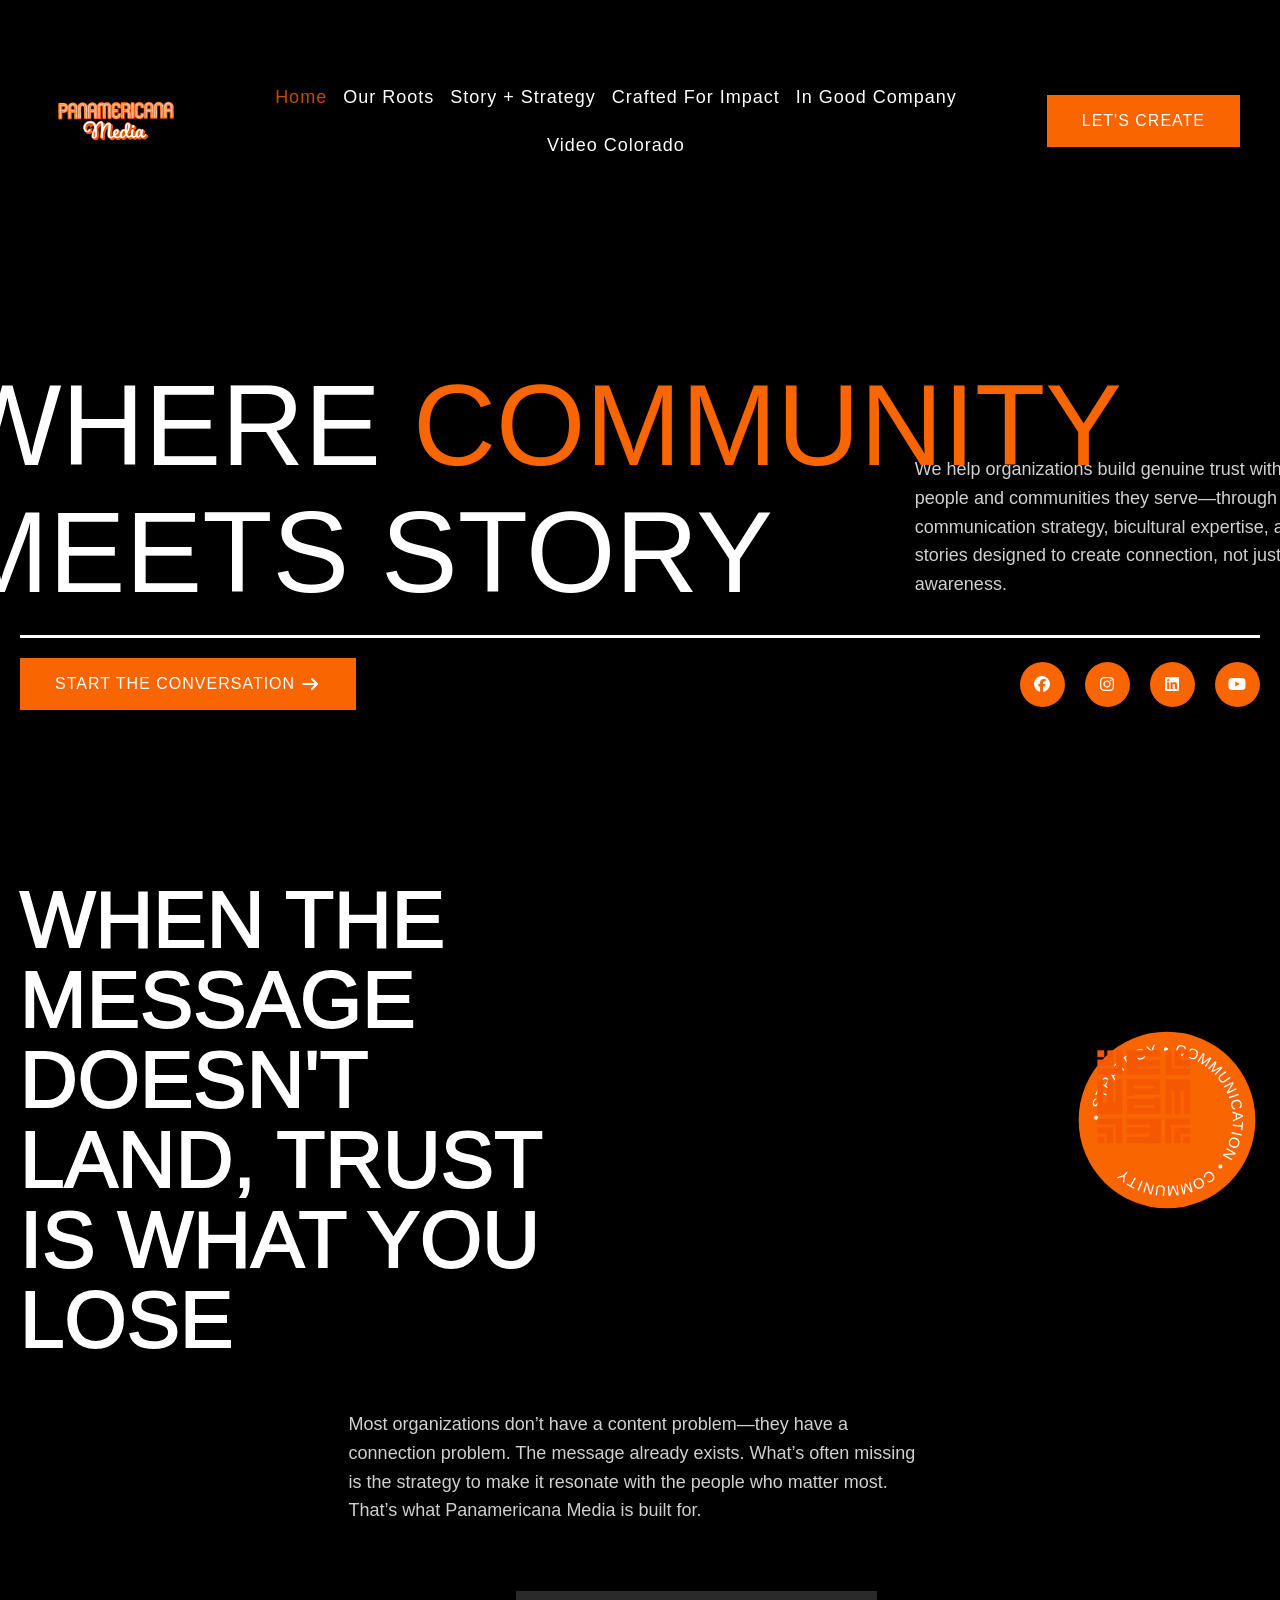
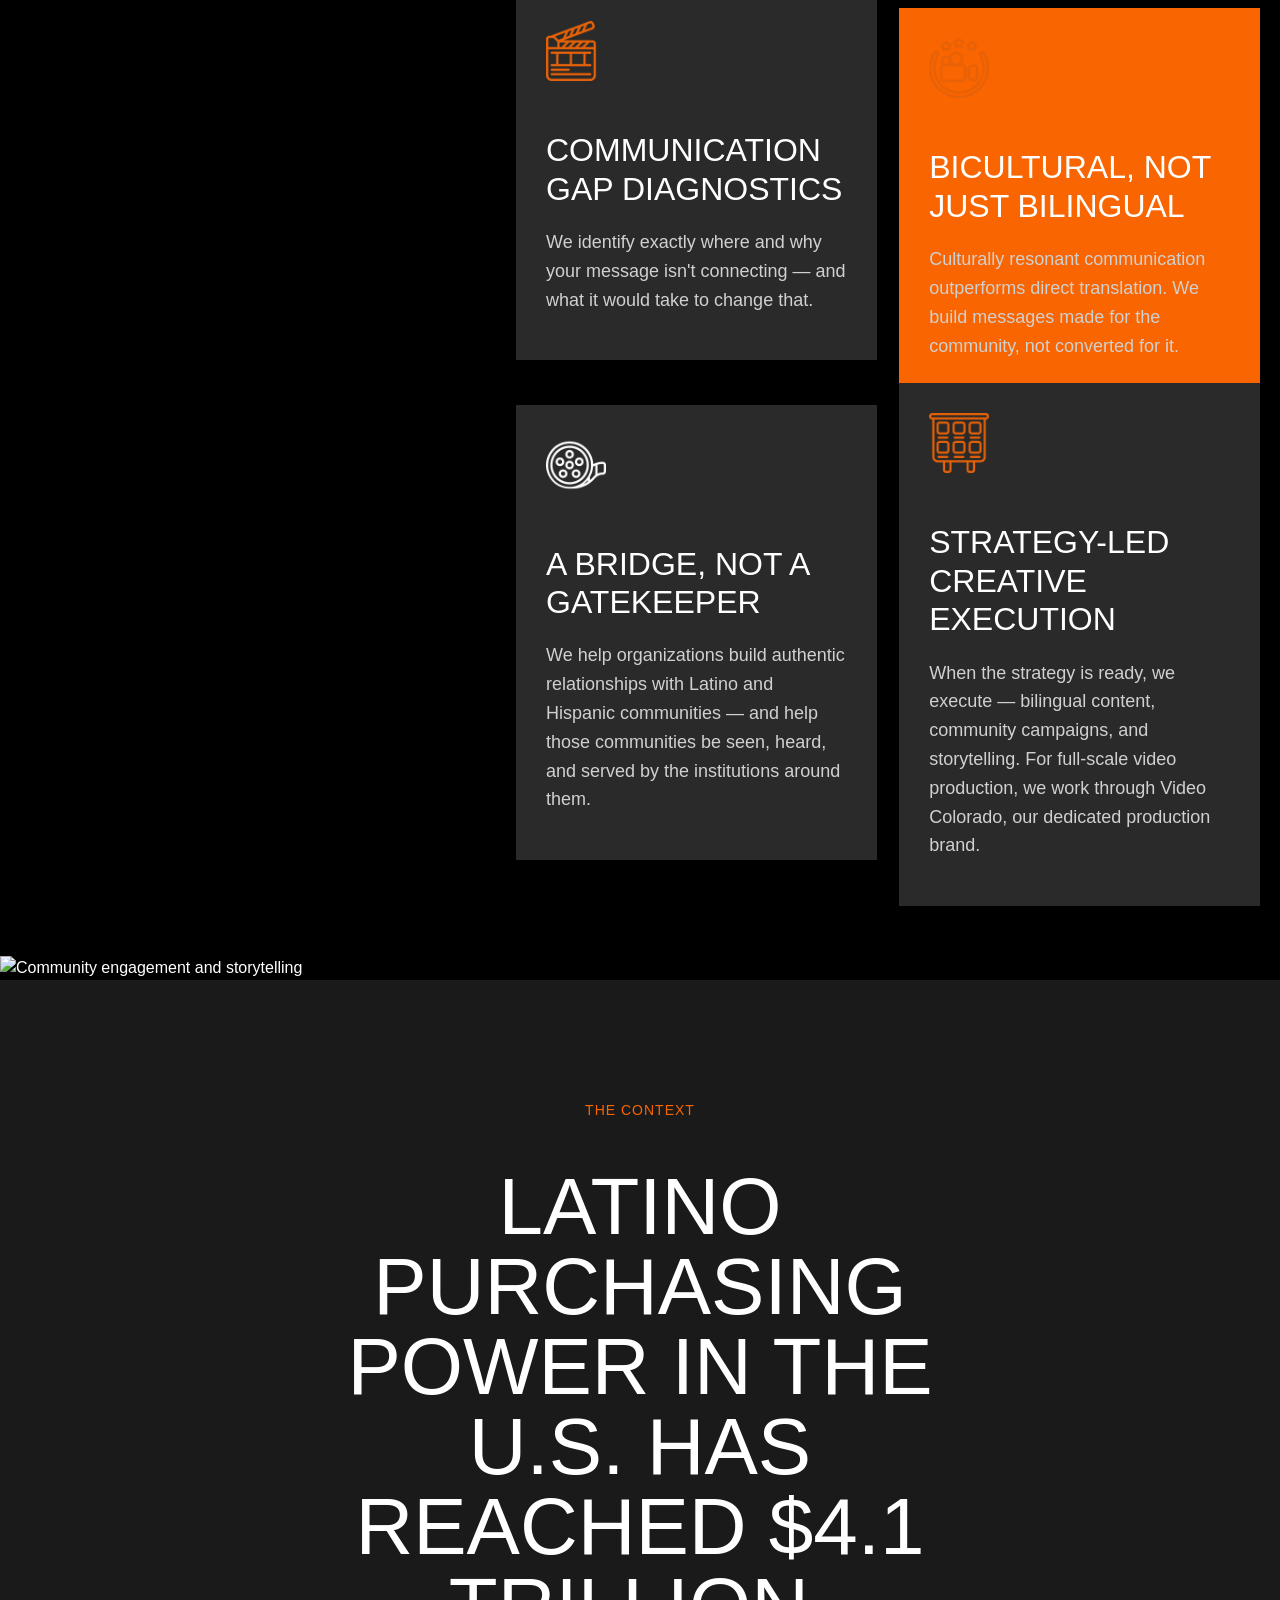
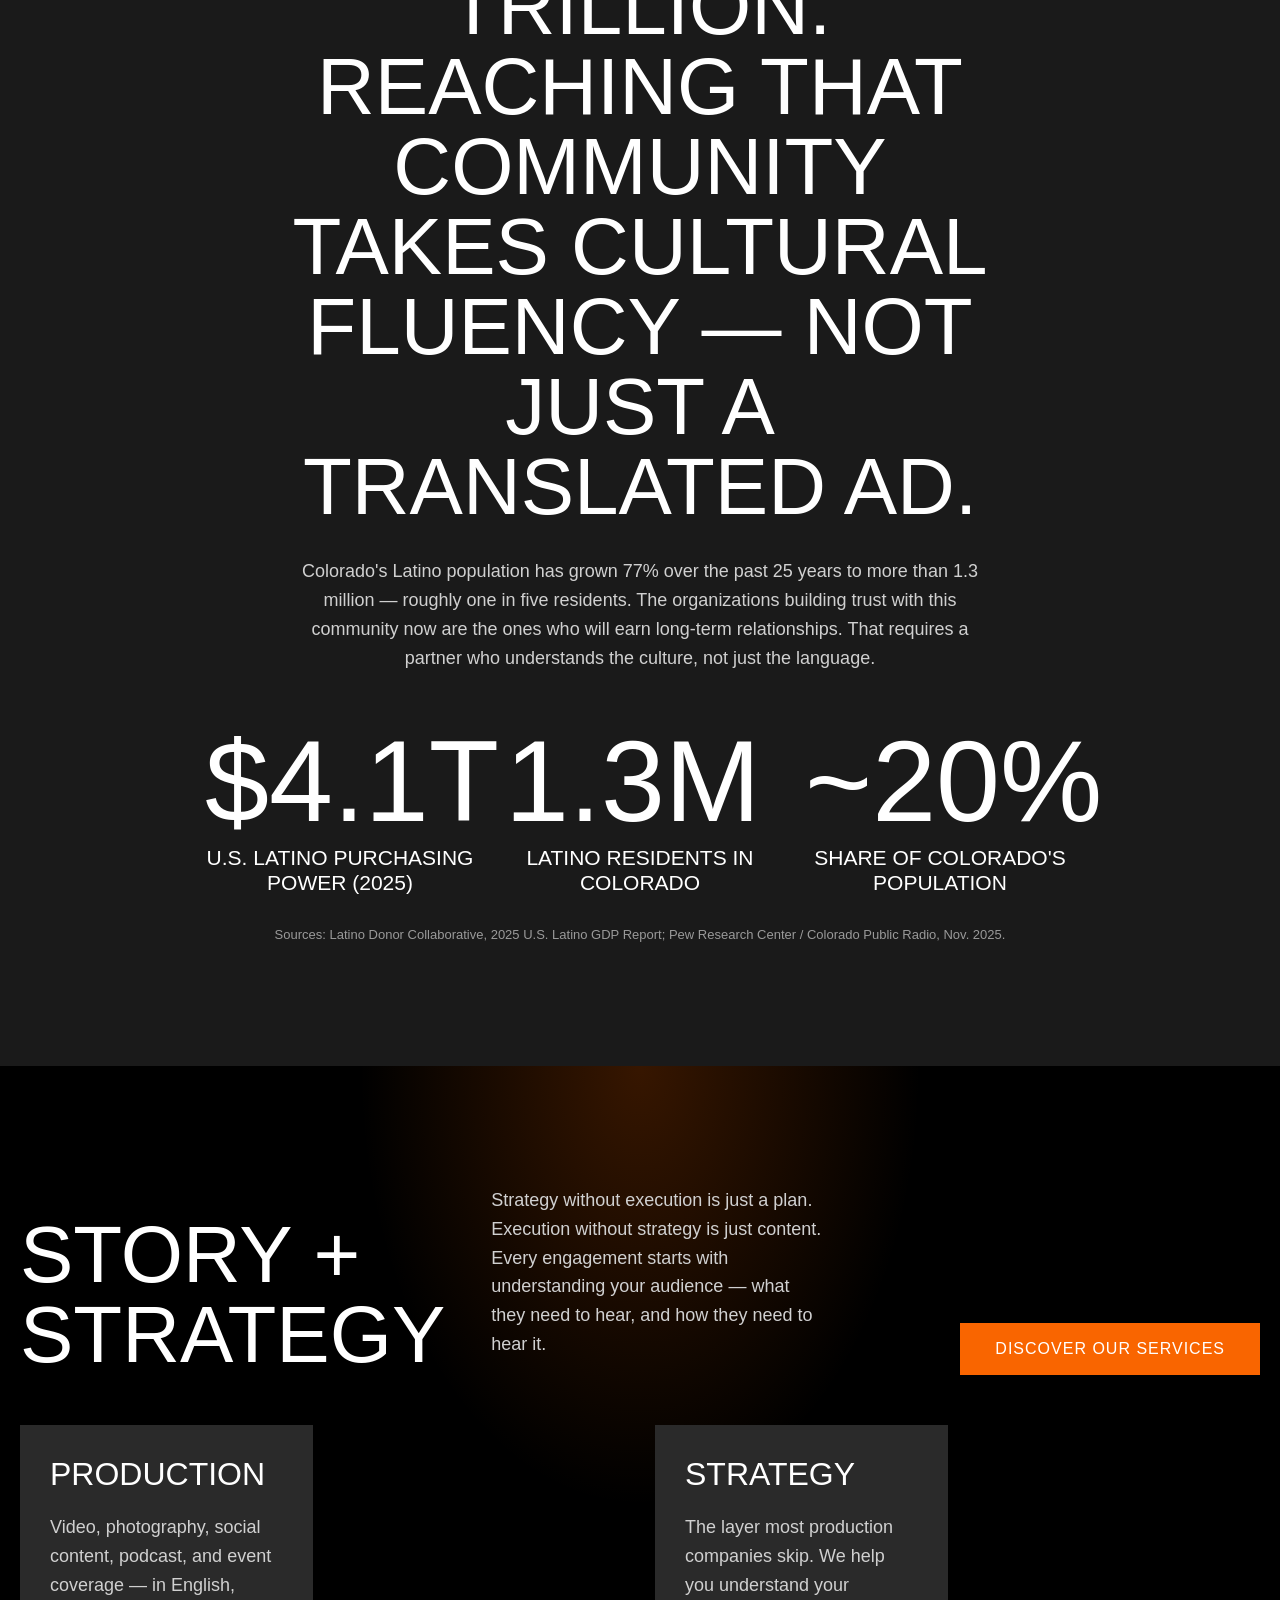
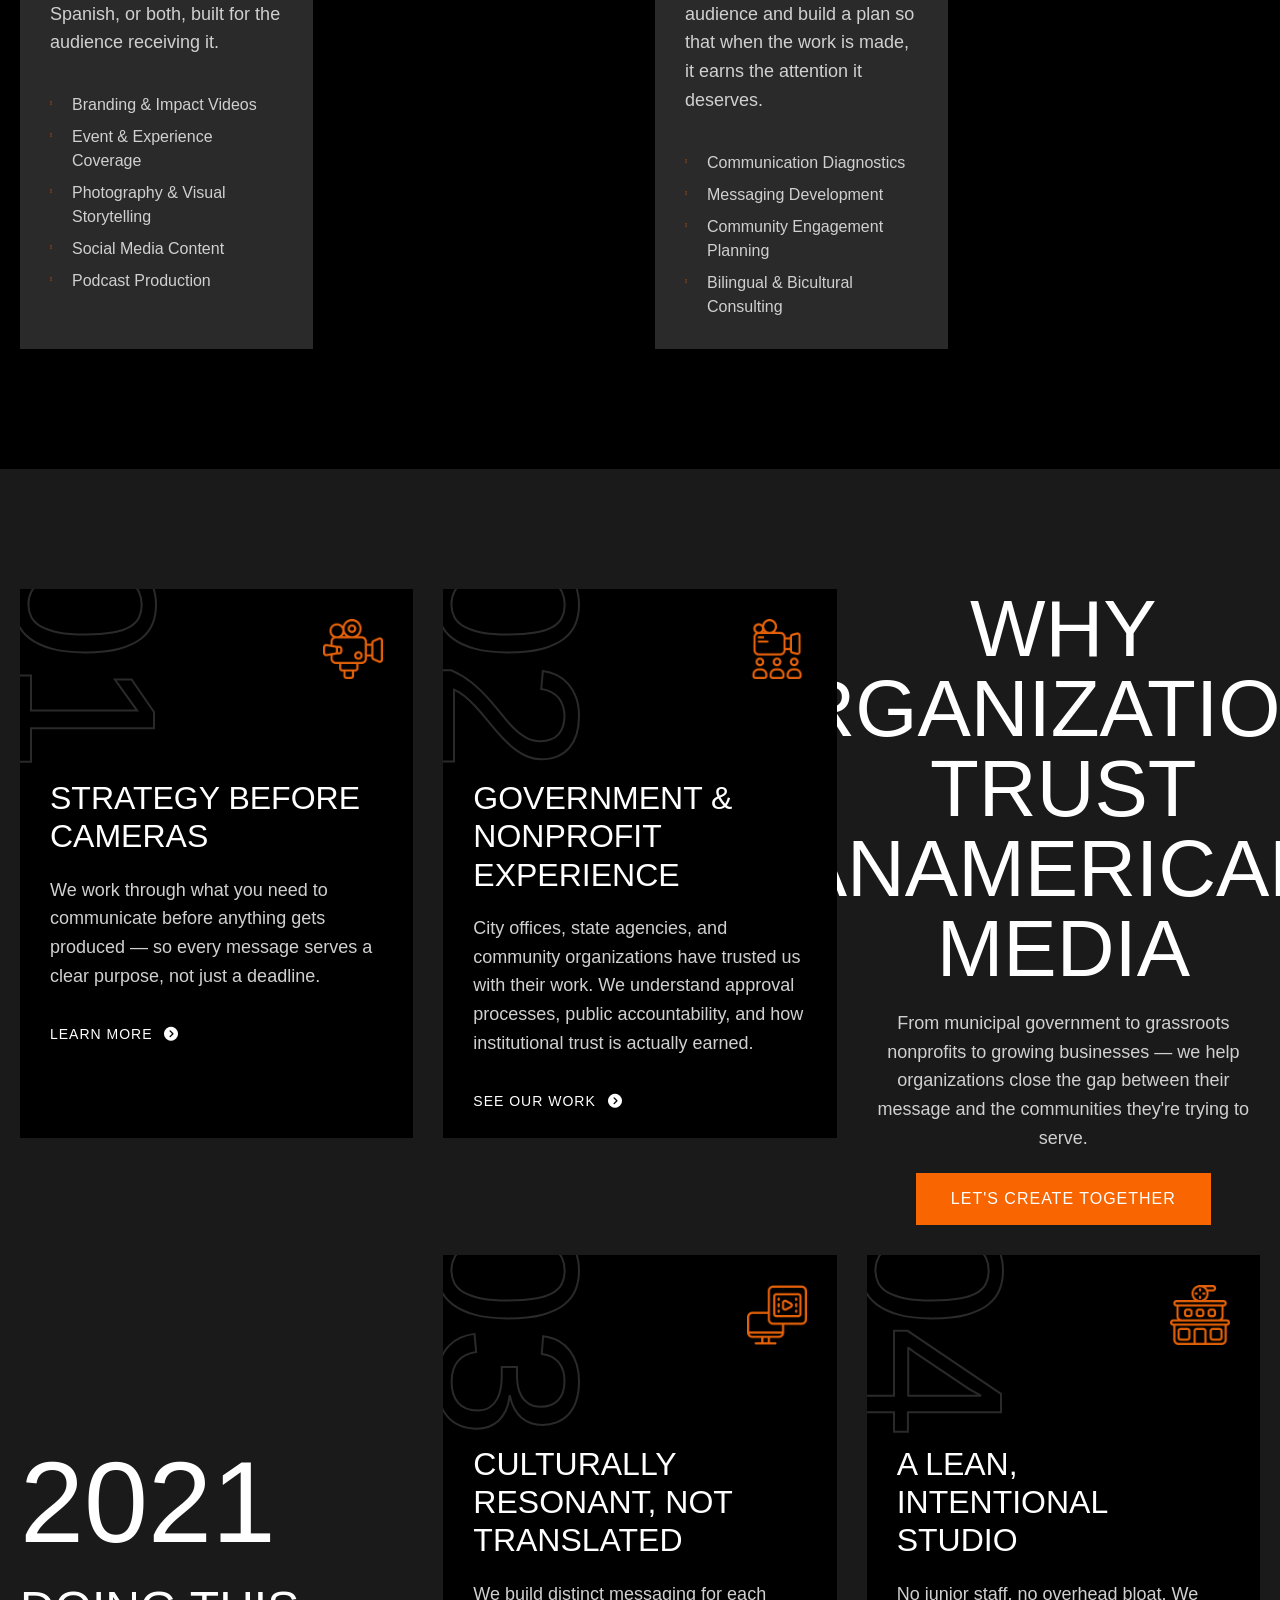
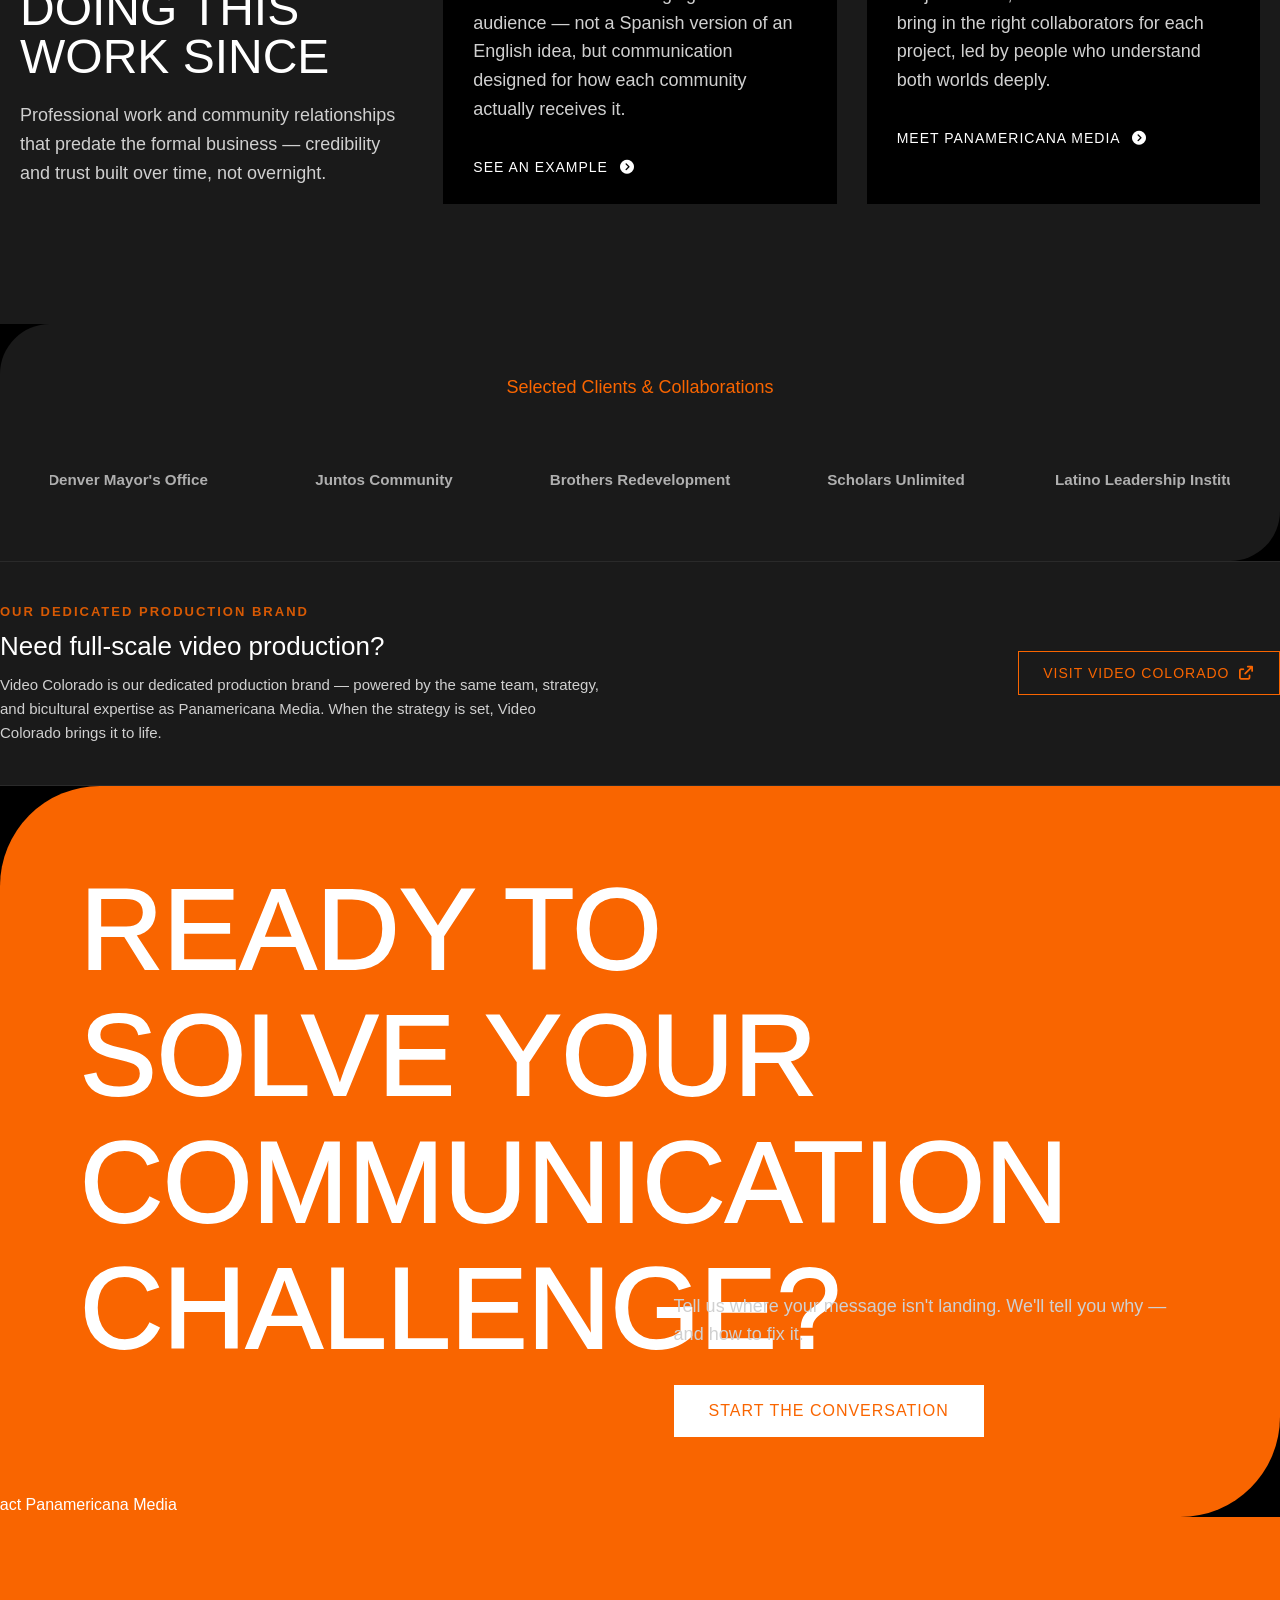
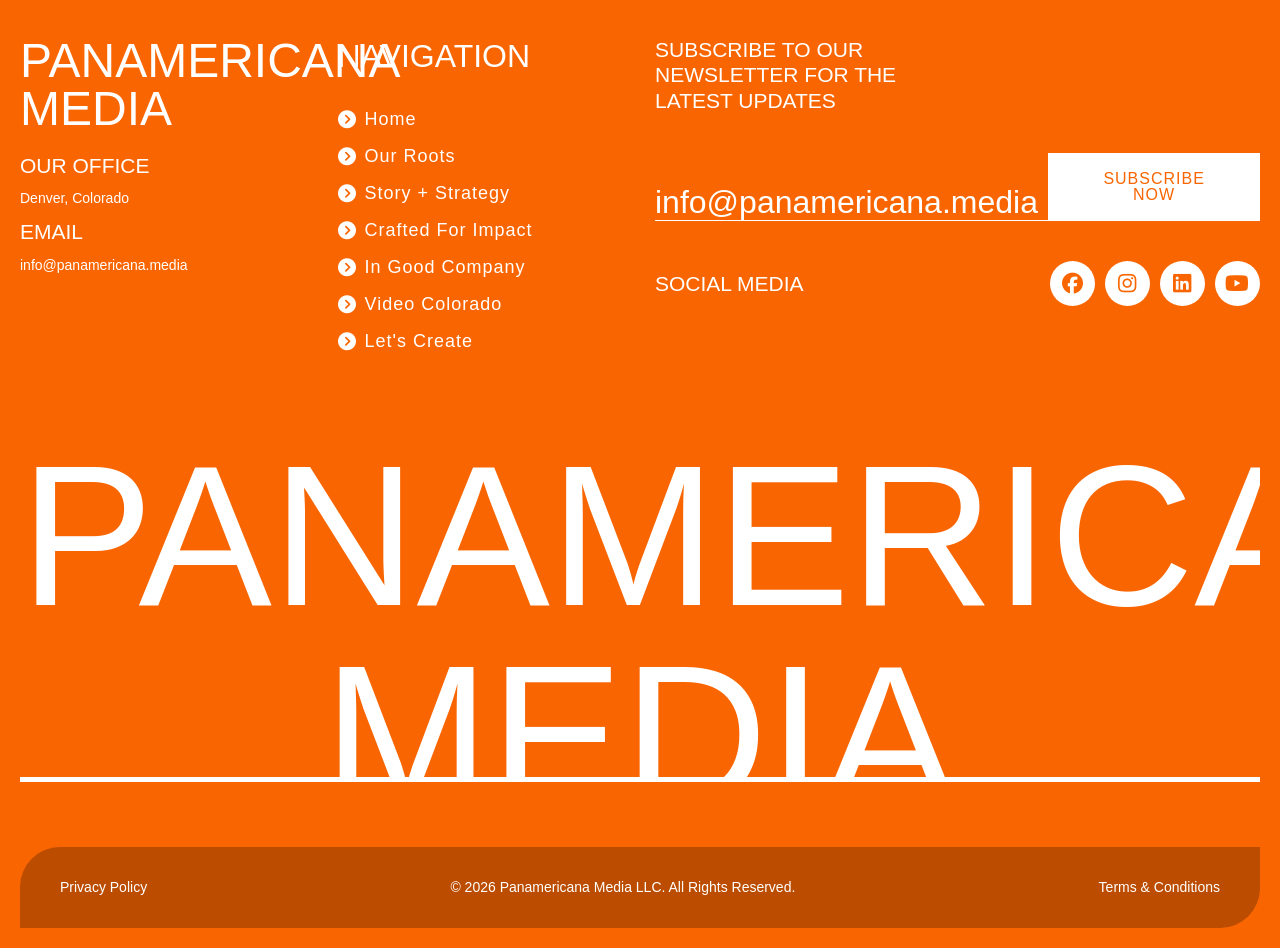
==== index.html @ f3614e82 "Update social media links to include target attributes" ====
<!DOCTYPE html>
<html lang="en">
<head>
<meta charset="UTF-8">
<meta name="viewport" content="width=device-width, initial-scale=1.0">
<title>Panamericana Media | Strategic Communications & Bicultural Storytelling in Colorado</title>
<meta name="description" content="Panamericana Media is a Colorado-based strategic communications consultancy helping government agencies, nonprofits, and businesses connect authentically with Latino and Hispanic communities.">
<link rel="stylesheet" href="./assets/css/main.css">
<link rel="stylesheet" href="./assets/css/responsive.css">
<link rel="stylesheet" href="./assets/css/pm-custom.css">
<link rel="icon" type="image/png" sizes="32x32" href="./assets/images/favicon-pm-32.png">
<link rel="apple-touch-icon" sizes="180x180" href="./assets/images/favicon-pm-180.png">

<style>
/* ═══════════════════════════════════════════════════════════════
   HERO ANIMATED WORD CYCLER
   ───────────────────────────────────────────────────────────────
   Design:  "WHERE [orange word] STRATEGY" — one line, one h1.
            The orange word rotates every 2.5s with a fade + 
            subtle upward slide. Premium, cinematic, confident.

   No-layout-shift technique: display:inline-grid + grid-area:1/1
   on every word means all words share the same grid cell. The
   container is always exactly as wide as the widest word
   (CREATIVITY / CONNECTION = 10 chars). Width never changes.
   Only opacity and transform change — zero reflow, zero shift.

   Font inheritance: .pm-cycler is inside the parent <h1>, so it
   automatically inherits font-size, font-family, font-weight,
   text-transform, line-height — no values need to be hard-coded.
═══════════════════════════════════════════════════════════════ */

/* ── Animated word container ────────────────────────────────── */
.pm-cycler {
  display: inline-grid;          /* sits inline with h1 text    */
  vertical-align: baseline;      /* align with surrounding text */
  color: var(--accent-color, #f96500); /* PM orange             */
  /* font inherits from parent h1 — size, weight, family, case  */
}

/* ── Individual words — all in the same grid cell ───────────── */
.pm-word {
  grid-area: 1 / 1;             /* stack all words in cell 1,1  */
  font: inherit;                 /* exact match to h1             */
  color: inherit;                /* orange from parent            */
  white-space: nowrap;           /* never wraps mid-word          */

  /* Entry state: invisible + shifted down slightly              */
  opacity: 0;
  transform: translateY(0.1em);

  /* Cinematic ease-out — slow settle, fast exit                 */
  transition:
    opacity   0.65s cubic-bezier(0.25, 0.46, 0.45, 0.94),
    transform 0.65s cubic-bezier(0.25, 0.46, 0.45, 0.94);

  user-select: none;
  -webkit-user-select: none;
}

/* Active word: fully visible, in resting position              */
.pm-word.active {
  opacity: 1;
  transform: translateY(0);
}

/* Exiting word: fade out and float upward                      */
.pm-word.exit {
  opacity: 0;
  transform: translateY(-0.1em);
}

/* ── Reduced motion: no translate, just a quick crossfade ───── */
@media (prefers-reduced-motion: reduce) {
  .pm-word,
  .pm-word.active,
  .pm-word.exit {
    transform: none !important;
    transition: opacity 0.25s ease;
  }
}

/* ── Ensure the two h1 lines in the hero look correct ─────────
   If main.css wraps h1s in a flex row we override that here so
   our single h1 renders as a standard block-level heading.       */
.home-title-container .pm-hero-line {
  display: block; /* override any flex inherited from main.css  */
}

/* ── Kill the gradient overlay that main.css puts on the hero ─
   .banner-home-video likely has a ::before or ::after dark fade
   (transparent → black at bottom) meant to blend the video bg.
   Without the video, that overlay sits ON TOP of the text, which
   is why WHERE/IMPACT look bright but STRATEGY and MEETS STORY
   appear dark/grey — the overlay is covering them.
   We remove the pseudo-elements and push content above z-index. */
.banner-home-video::before,
.banner-home-video::after {
  content: none !important;
  display: none !important;
}
.banner-home-video .hero-container {
  position: relative;
  z-index: 2;
}
</style>
</head>
<body>

<!-- ═══════════════════════════════════════ HEADER ═══════ -->
<header>
  <div class="navbar-container">
    <div class="hero-container">
      <nav class="navbar navbar-expand-lg">
        <div class="navbar-nav-container">

          <!-- LOGO — untouched per instructions -->
          <div class="logo-container">
            <a class="navbar-brand fw-bold" href="./index.html">
              <img src="./assets/images/Panamericana_Media_Logo_Official.png" alt="Panamericana Media">
            </a>
          </div>

          <div class="nav-link-container">
            <div class="collapse navbar-collapse" id="navbarNav">
              <ul class="navbar-nav mx-auto">
                <li class="nav-item"><a class="nav-link active" href="./index.html">Home</a></li>
                <li class="nav-item"><a class="nav-link" href="./about.html">Our Roots</a></li>
                <li class="nav-item"><a class="nav-link" href="./services.html">Story + Strategy</a></li>
                <li class="nav-item"><a class="nav-link" href="./our-work.html">Crafted for Impact</a></li>
                <li class="nav-item"><a class="nav-link" href="./clients.html">In Good Company</a></li>
                <li class="nav-item"><a class="nav-link" href="./video-colorado.html">Video Colorado</a></li>
              </ul>
            </div>
          </div>

          <button class="nav-btn" type="button" data-bs-toggle="collapse"
            data-bs-target="#navbarNav" aria-controls="navbarNav"
            aria-expanded="false" aria-label="Toggle navigation">
            <i class="fa-solid fa-bars"></i>
          </button>

          <div class="navbar-cta-container">
            <div><a href="./contact.html" class="btn btn-accent">Let's Create</a></div>
          </div>

        </div>
      </nav>
    </div>
  </div>
</header>

<!-- ═══════════════════════════════════════ SIDEBAR ══════ -->
<aside>
  <div class="sidebar-overlay"></div>
  <div class="sidebar">
    <div class="sidebar-header">
      <img src="./assets/images/Panamericana_Media_Logo_Official.png"
           alt="Panamericana Media" class="sidebar-logo-img">
      <button class="close-btn"><span>X</span></button>
    </div>
    <ul class="menu">
      <li><a href="./index.html">Home</a></li>
      <li><a href="./about.html">Our Roots</a></li>
      <li><a href="./services.html">Story + Strategy</a></li>
      <li><a href="./our-work.html">Crafted for Impact</a></li>
      <li><a href="./clients.html">In Good Company</a></li>
      <li><a href="./video-colorado.html">Video Colorado</a></li>
      <li class="below-dropdown"><a href="./contact.html">Let's Create</a></li>
    </ul>
  </div>
</aside>

<!-- ═══════════════════════════════════════ MAIN ═════════ -->
<main>

  <!-- ─────────────────────────────────────────────────────────
       HERO SECTION
       ─────────────────────────────────────────────────────────
       WHAT CHANGED:
       • Removed: <div class="home-spacer"><div class="spacer-inner"></div></div>
         That was the orange outlined rectangle. Gone entirely.
       • Removed: the <div class="d-flex flex-row ..."> wrapper that
         held "Where" / orange box / "Strategy" as three siblings.
       • Added: one <h1> with "Where" + .pm-cycler span + "Strategy"
         all inline. The .pm-cycler uses display:inline-grid to
         reserve the width of the longest word without ever shifting.
       • "Meets Story" stays as its own <h1> below, unchanged.

       ACCESSIBILITY:
       • Screen readers read "Where [first word] Meets Story"
         on page load — a complete, meaningful sentence.
       • aria-hidden="true" on words 2–9 prevents double-reading.
       • The active word is the only one without aria-hidden, so
         screen readers see one coherent phrase at all times.
  ──────────────────────────────────────────────────────────── -->
  <!-- banner-static-bg: solid black fallback sits below the video layer.
       Prevents any gradient bleed-through when the video isn't loaded. -->
  <div class="banner-static-bg" style="position:absolute;inset:0;background:#000;z-index:0;pointer-events:none;"></div>

  <div class="banner-home-video">
    <!-- position-relative + z-index:2 keeps text above any overlay layer -->
    <div class="hero-container position-relative" style="z-index:2;">
      <div class="banner-home-content">
        <div class="d-flex flex-column gspace-2 align-items-center">

          <div class="d-flex flex-column flex-md-row gspace-2
                      justify-content-center justify-content-md-between
                      align-items-center">

            <!-- ── Headline ──────────────────────────────────── -->
            <div class="home-title-container">

              <!--
                Line 1: WHERE [animated orange word]
                ─ One single h1 — no flex row, no spacer div.
                ─ &nbsp; on both sides of the cycler keeps spacing
                  clean without relying on CSS gap.
                ─ The .pm-cycler span stacks all words in a single
                  grid cell. Container width = widest word always.
              -->
              <h1 class="pm-hero-line">Where&nbsp;<span
                  class="pm-cycler"
                  aria-label="rotating context word">
                 <span class="pm-word active">Strategy</span>
                 <span class="pm-word" aria-hidden="true">Community</span>
                 <span class="pm-word" aria-hidden="true">Culture</span>
                 <span class="pm-word" aria-hidden="true">Trust</span>
                 <span class="pm-word" aria-hidden="true">People</span>
                 <span class="pm-word" aria-hidden="true">Insight</span>
                 <span class="pm-word" aria-hidden="true">Purpose</span>
                 <span class="pm-word" aria-hidden="true">Impact</span>
                 <span class="pm-word" aria-hidden="true">Connection</span>
                 <span class="pm-word" aria-hidden="true">Creativity</span>
              </span></h1>

              <!-- Line 2: MEETS STORY — unchanged -->
              <h1>Meets Story</h1>

            </div>
            <!-- ── End headline ──────────────────────────────── -->

            <div class="home-avatar-container">
              <p>We help organizations build genuine trust with the people and communities they serve—through communication strategy, bicultural expertise, and stories designed to create connection, not just awareness.</p>
            </div>

          </div>

          <div class="home-divider"></div>

          <div class="d-flex flex-column flex-md-row gspace-2 w-100
                      align-items-center justify-content-center
                      justify-content-md-between">
            <div>
              <a href="./contact.html" class="btn btn-accent">
                Start the Conversation&nbsp;<i class="fa-solid fa-arrow-right"></i>
              </a>
            </div>
            <div class="d-flex flex-row gspace-2 align-items-center">
              <a href="https://www.facebook.com/panamericana.media"target="_blank"rel="noopener noreferrer"class="social-icon"><i class="fa-brands fa-facebook"></i></a>
              <a href="https://www.instagram.com/panamericana.media/"target="_blank"rel="noopener noreferrer"class="social-icon"><i class="fa-brands fa-instagram"></i></a>
              <a href="https://www.linkedin.com/company/panamericana-media/"target="_blank"rel="noopener noreferrer"class="social-icon"><i class="fa-brands fa-linkedin"></i></a>
              <a href="https://www.youtube.com/@panamericanamedia"target="_blank"rel="noopener noreferrer"class="social-icon"><i class="fa-brands fa-youtube"></i></a>
            </div>
          </div>

        </div>
      </div>
    </div>
  </div>
  <!-- ── End Hero ──────────────────────────────────────────── -->


  <!-- CORE SERVICE SECTION -->
  <section class="section-core-service">
    <div class="hero-container overflow-visible">
      <div class="d-flex flex-column gspace-5 position-relative">
        <div class="core-service-heading-container">
          <div class="core-heading-container">
            <h2 class="core-service-heading heading-fill">When the Message Doesn't Land, Trust Is What You Lose</h2>
            <h2 class="core-service-heading heading-stroke" aria-hidden="true">When the Message Doesn't Land, Trust Is What You Lose</h2>
          </div>
          <div class="core-service-logo-container">
            <div class="core-service__circle-logo">
              <svg viewBox="0 0 200 200" xmlns="http://www.w3.org/2000/svg" role="img" aria-labelledby="circleLogoTitle">
                <title id="circleLogoTitle">Panamericana Media</title>
                <defs><path id="textcircle" d="M100,100 m-80,0 a80,80 0 1,1 160,0 a80,80 0 1,1 -160,0" /></defs>
                <circle cx="100" cy="100" r="95"></circle>
                <text dy="5">
                  <textPath xlink:href="#textcircle" class="core-service__circle-logo-title" startOffset="0%">
                    • STRATEGY • COMMUNICATION • COMMUNITY
                  </textPath>
                </text>
                <g transform="translate(100 100)">
                  <image href="./assets/images/FavIcon Mailchimp.png" class="core-service__circle-logo-image"
                    width="100" height="100" x="-75" y="-75" preserveAspectRatio="xMidYMid meet" />
                </g>
              </svg>
            </div>
          </div>
        </div>
        <div class="d-flex flex-column gspace-5">
          <div class="core-service-description">
            <p>Most organizations don’t have a content problem—they have a connection problem. The message already exists. What’s often missing is the strategy to make it resonate with the people who matter most. That’s what Panamericana Media is built for.</p>
          </div>
          <div class="core-service-card-container">
            <div class="card card-core-service">
              <img src="./assets/images/Icon-7.png" alt="Communications Diagnostics" class="core-service-icon">
              <div class="d-flex flex-column gspace-2">
                <h4>Communication Gap Diagnostics</h4>
                <p class="text-center text-md-start">We identify exactly where and why your message isn't connecting — and what it would take to change that.</p>
              </div>
            </div>
            <div class="card card-core-service highlight-core">
              <img src="./assets/images/Icon-2-1.png" alt="Bicultural Expertise" class="core-service-icon">
              <div class="d-flex flex-column gspace-2">
                <h4>Bicultural, Not Just Bilingual</h4>
                <p class="text-center text-md-start">Culturally resonant communication outperforms direct translation. We build messages made for the community, not converted for it.</p>
              </div>
            </div>
            <div class="card card-core-service">
              <img src="./assets/images/Icon-3-1.png" alt="A Bridge, Not a Gatekeeper" class="core-service-icon">
              <div class="d-flex flex-column gspace-2">
                <h4>A Bridge, Not a Gatekeeper</h4>
                <p class="text-center text-md-start">We help organizations build authentic relationships with Latino and Hispanic communities — and help those communities be seen, heard, and served by the institutions around them.</p>
              </div>
            </div>
            <div class="card card-core-service">
              <img src="./assets/images/Icon-4-1.png" alt="Strategy-Led Creative Execution" class="core-service-icon">
              <div class="d-flex flex-column gspace-2">
                <h4>Strategy-Led Creative Execution</h4>
                <p class="text-center text-md-start">When the strategy is ready, we execute — bilingual content, community campaigns, and storytelling. For full-scale video production, we work through Video Colorado, our dedicated production brand.</p>
              </div>
            </div>
          </div>
        </div>
      </div>
      <div class="core-service-image">
        <img src="./assets/images/dummy-img-600x800.jpg" alt="Community engagement and storytelling" class="img-fluid">
      </div>
    </div>
  </section>

  <!-- MARKET CONTEXT SECTION -->
  <section class="section bg-accent-color-5">
    <div class="hero-container">
      <div class="d-flex flex-column gspace-3 text-center align-items-center">
        <span class="client-sector-label">The Context</span>
        <h2 style="max-width: 750px;">Latino purchasing power in the U.S. has reached $4.1 trillion. Reaching that community takes cultural fluency — not just a translated ad.</h2>
        <p style="max-width: 700px;">Colorado's Latino population has grown 77% over the past 25 years to more than 1.3 million — roughly one in five residents. The organizations building trust with this community now are the ones who will earn long-term relationships. That requires a partner who understands the culture, not just the language.</p>
        <div class="row row-cols-md-3 row-cols-1 grid-spacer-3 w-100" style="max-width: 900px;">
          <div class="col text-center">
            <span class="trust-us-stat-container"><span class="trust-us-stat">$4.1T</span></span>
            <h5>U.S. Latino Purchasing Power (2025)</h5>
          </div>
          <div class="col text-center">
            <span class="trust-us-stat-container"><span class="trust-us-stat">1.3M</span></span>
            <h5>Latino Residents in Colorado</h5>
          </div>
          <div class="col text-center">
            <span class="trust-us-stat-container"><span class="trust-us-stat">~20%</span></span>
            <h5>Share of Colorado's Population</h5>
          </div>
        </div>
        <p class="mb-0" style="font-size:13px;opacity:0.7;">Sources: Latino Donor Collaborative, 2025 U.S. Latino GDP Report; Pew Research Center / Colorado Public Radio, Nov. 2025.</p>
      </div>
    </div>
  </section>

  <!-- STORY + STRATEGY SECTION -->
  <section class="section service-content-banner">
    <div class="hero-container">
      <div class="d-flex flex-column gspace-5">
        <div class="service-title-wrapper">
          <div class="service-title-heading"><h2>Story + Strategy</h2></div>
          <div class="service-title-description">
            <p>Strategy without execution is just a plan. Execution without strategy is just content. Every engagement starts with understanding your audience — what they need to hear, and how they need to hear it.</p>
          </div>
          <div class="service-title-cta">
            <a href="./services.html" class="btn btn-accent">Discover Our Services</a>
          </div>
        </div>
        <div class="row row-cols-md-2 row-cols-1 grid-spacer-3">
          <div class="col">
            <div class="card card-core-service h-100">
              <div class="d-flex flex-column gspace-2 text-start">
                <h4>Production</h4>
                <p>Video, photography, social content, podcast, and event coverage — in English, Spanish, or both, built for the audience receiving it.</p>
                <ul class="custom-list">
                  <li>Branding &amp; Impact Videos</li>
                  <li>Event &amp; Experience Coverage</li>
                  <li>Photography &amp; Visual Storytelling</li>
                  <li>Social Media Content</li>
                  <li>Podcast Production</li>
                </ul>
              </div>
            </div>
          </div>
          <div class="col">
            <div class="card card-core-service h-100">
              <div class="d-flex flex-column gspace-2 text-start">
                <h4>Strategy</h4>
                <p>The layer most production companies skip. We help you understand your audience and build a plan so that when the work is made, it earns the attention it deserves.</p>
                <ul class="custom-list">
                  <li>Communication Diagnostics</li>
                  <li>Messaging Development</li>
                  <li>Community Engagement Planning</li>
                  <li>Bilingual &amp; Bicultural Consulting</li>
                </ul>
              </div>
            </div>
          </div>
        </div>
      </div>
    </div>
  </section>

  <!-- WHY TRUST US SECTION -->
  <section class="section bg-accent-color-5">
    <div class="hero-container">
      <div class="d-flex flex-column gspace-3">
        <div class="row row-cols-lg-2 row-cols-1 grid-spacer-3">
          <div class="col col-lg-8 order-2 order-lg-1">
            <div class="row row-cols-md-2 row-cols-1 grid-spacer-3">
              <div class="col">
                <div class="card card-trust-us">
                  <div class="card-number-wrapper"><div class="card-number">01</div></div>
                  <div class="trust-us-icon"><img src="./assets/images/Icon-5-1.png" alt="" class="img-fluid"></div>
                  <div class="d-flex flex-column gspace-2">
                    <h4>Strategy Before Cameras</h4>
                    <p>We work through what you need to communicate before anything gets produced — so every message serves a clear purpose, not just a deadline.</p>
                    <div class="trust-us-cta"><a href="./about.html">Learn More</a><i class="fa-solid fa-chevron-circle-right"></i></div>
                  </div>
                </div>
              </div>
              <div class="col">
                <div class="card card-trust-us">
                  <div class="card-number-wrapper"><div class="card-number">02</div></div>
                  <div class="trust-us-icon"><img src="./assets/images/Icon-6-1.png" alt="" class="img-fluid"></div>
                  <div class="d-flex flex-column gspace-2">
                    <h4>Government &amp; Nonprofit Experience</h4>
                    <p>City offices, state agencies, and community organizations have trusted us with their work. We understand approval processes, public accountability, and how institutional trust is actually earned.</p>
                    <div class="trust-us-cta"><a href="./our-work.html">See Our Work</a><i class="fa-solid fa-chevron-circle-right"></i></div>
                  </div>
                </div>
              </div>
            </div>
          </div>
          <div class="col col-lg-4 order-1 order-lg-2">
            <div class="d-flex flex-column gspace-2 text-start text-lg-center align-items-start align-items-lg-center">
              <h2>Why Organizations Trust Panamericana Media</h2>
              <p class="mb-0">From municipal government to grassroots nonprofits to growing businesses — we help organizations close the gap between their message and the communities they're trying to serve.</p>
              <div><a href="./contact.html" class="btn btn-accent">Let's Create Together</a></div>
            </div>
          </div>
        </div>
        <div class="row row-cols-lg-2 row-cols-1 grid-spacer-3">
          <div class="col col-lg-4">
            <div class="d-flex flex-column gspace-2 justify-content-end overflow-hidden h-100">
              <span class="trust-us-stat-container">
                <span class="trust-us-stat">2021</span>
              </span>
              <h3>Doing This Work Since</h3>
              <p>Professional work and community relationships that predate the formal business — credibility and trust built over time, not overnight.</p>
            </div>
          </div>
          <div class="col col-lg-8">
            <div class="row row-cols-md-2 row-cols-1 grid-spacer-3">
              <div class="col">
                <div class="card card-trust-us">
                  <div class="card-number-wrapper"><div class="card-number">03</div></div>
                  <div class="trust-us-icon"><img src="./assets/images/Icon-7-1.png" alt="" class="img-fluid"></div>
                  <div class="d-flex flex-column gspace-2">
                    <h4>Culturally Resonant, Not Translated</h4>
                    <p>We build distinct messaging for each audience — not a Spanish version of an English idea, but communication designed for how each community actually receives it.</p>
                    <div class="trust-us-cta"><a href="./our-work.html">See an Example</a><i class="fa-solid fa-chevron-circle-right"></i></div>
                  </div>
                </div>
              </div>
              <div class="col">
                <div class="card card-trust-us">
                  <div class="card-number-wrapper"><div class="card-number">04</div></div>
                  <div class="trust-us-icon"><img src="./assets/images/Icon-8.png" alt="" class="img-fluid"></div>
                  <div class="d-flex flex-column gspace-2">
                    <h4>A Lean, Intentional Studio</h4>
                    <p>No junior staff, no overhead bloat. We bring in the right collaborators for each project, led by people who understand both worlds deeply.</p>
                    <div class="trust-us-cta"><a href="./about.html">Meet Panamericana Media</a><i class="fa-solid fa-chevron-circle-right"></i></div>
                  </div>
                </div>
              </div>
            </div>
          </div>
        </div>
      </div>
    </div>
  </section>

  <!-- CLIENT TICKER -->
  <section class="section-small">
    <div class="hero-container overflow-hidden">
      <div class="partners-container">
        <h5 class="partnership-title-content">Selected Clients &amp; Collaborations</h5>
        <div class="overflow-hidden">
          <div class="swiper swiperpartner">
            <div class="swiper-wrapper">
              <div class="swiper-slide"><span class="partner-name">City of Aurora &ndash; OIIA</span></div>
              <div class="swiper-slide"><span class="partner-name">Denver Mayor's Office</span></div>
              <div class="swiper-slide"><span class="partner-name">Juntos Community</span></div>
              <div class="swiper-slide"><span class="partner-name">Brothers Redevelopment</span></div>
              <div class="swiper-slide"><span class="partner-name">Scholars Unlimited</span></div>
              <div class="swiper-slide"><span class="partner-name">Latino Leadership Institute</span></div>
              <div class="swiper-slide"><span class="partner-name">Alpine Bank</span></div>
              <div class="swiper-slide"><span class="partner-name">Westword</span></div>
              <div class="swiper-slide"><span class="partner-name">Colorado Vizion</span></div>
              <div class="swiper-slide"><span class="partner-name">Colorado Dept. of Transportation</span></div>
              <div class="swiper-slide"><span class="partner-name">Denver DOTI</span></div>
            </div>
            <div class="swiper-pagination"></div>
          </div>
        </div>
      </div>
    </div>
  </section>

  <!-- VIDEO COLORADO BRIDGE -->
  <section class="section-small pm-bridge-section">
    <div class="hero-container">
      <div class="pm-bridge-container">
        <div class="pm-bridge-content">
          <div class="pm-bridge-text">
            <span class="pm-bridge-eyebrow">Our dedicated production brand</span>
            <h4 class="pm-bridge-heading">Need full-scale video production?</h4>
            <p class="pm-bridge-body">Video Colorado is our dedicated production brand — powered by the same team, strategy, and bicultural expertise as Panamericana Media. When the strategy is set, Video Colorado brings it to life.</p>
          </div>
          <div class="pm-bridge-cta">
            <a href="https://www.videocolorado.com" target="_blank" rel="noopener" class="btn btn-pm-bridge">
              Visit Video Colorado <i class="fa-solid fa-arrow-up-right-from-square"></i>
            </a>
          </div>
        </div>
      </div>
    </div>
  </section>

  <!-- CONTACT CTA -->
  <section class="section-cta-contact">
    <div class="hero-container">
      <div class="contact-cta-banner">
        <div class="contact-cta-title-container">
          <h2 class="contact-cta-title heading-fill">Ready to Solve Your Communication Challenge?</h2>
          <h2 class="contact-cta-title heading-stroke" aria-hidden="true">Ready to Solve Your Communication Challenge?</h2>
        </div>
        <div class="contact-cta-text-container">
          <p>Tell us where your message isn't landing. We'll tell you why — and how to fix it.</p>
          <div><a href="./contact.html" class="btn btn-accent-primary">Start the Conversation</a></div>
        </div>
        <div class="contact-cta-image">
          <img src="./assets/images/dummy-img-600x800.jpg" alt="Contact Panamericana Media" class="img-fluid">
        </div>
      </div>
    </div>
  </section>

</main>

<footer>
  <div class="section-footer">
    <div class="hero-container">
      <div class="footer-container">
        <div class="row row-cols-lg-3 row-cols-md-2 row-cols-1 grid-spacer-3">
          <div class="col col-lg-3 col-md-6">
            <div class="d-flex flex-column gspace-2">
              <h3>Panamericana Media</h3>
              <div class="d-flex flex-column gspace-1">
                <h5>Our Office</h5>
                <div class="footer-info-container"><span class="footer-info">Denver, Colorado</span></div>
                <div class="footer-info-container">
                  <h5>Email</h5>
                  <span class="footer-info">info@panamericana.media</span>
                </div>
              </div>
            </div>
          </div>
          <div class="col col-lg-3 col-md-6">
            <div class="d-flex flex-column gspace-3">
              <h4>Navigation</h4>
              <ul class="chevron-circle-list">
                <li><a href="./index.html">Home</a></li>
                <li><a href="./about.html">Our Roots</a></li>
                <li><a href="./services.html">Story + Strategy</a></li>
                <li><a href="./our-work.html">Crafted for Impact</a></li>
                <li><a href="./clients.html">In Good Company</a></li>
                <li><a href="./video-colorado.html">Video Colorado</a></li>
                <li><a href="./contact.html">Let's Create</a></li>
              </ul>
            </div>
          </div>
          <div class="col col-lg-6 col-md-12">
            <div class="footer-newsletter-container">
              <h5 class="container-title">Subscribe to our newsletter for the latest updates</h5>
              <div id="newsletter-success" class="alert success hidden">
                <span class="check-icon"><i class="fa-solid fa-2xl fa-check"></i></span>
                <p class="text-center">Thank you! Form submitted successfully.</p>
              </div>
              <div id="newsletter-error" class="alert error hidden">
                <span class="cross-icon"><i class="fa-solid fa-2xl fa-xmark"></i></span>
                <p class="text-center">Oops! Form submission failed. Please try again.</p>
              </div>
              <form id="newsletter-form" action="./assets/php/submit-newsletter.php" class="form" method="post">
                <input type="email" id="newsletter" name="email" placeholder="info@panamericana.media">
                <button type="submit" class="btn btn-accent-primary">Subscribe Now</button>
              </form>
              <div class="d-flex flex-row gspace-1 align-items-center w-100 justify-content-between flex-wrap">
                <h5>Social Media</h5>
                <div class="social-footer-container">
                  <a href="https://www.facebook.com/panamericana.media" class="footer-icon"><i class="fa-brands fa-facebook"></i></a>
                  <a href="https://www.instagram.com/panamericana.media/" class="footer-icon"><i class="fa-brands fa-instagram"></i></a>
                  <a href="https://www.linkedin.com/company/panamericana-media/" class="footer-icon"><i class="fa-brands fa-linkedin"></i></a>
                  <a href="https://www.youtube.com/@panamericanamedia" class="footer-icon"><i class="fa-brands fa-youtube"></i></a>
                </div>
              </div>
            </div>
          </div>
        </div>
        <div class="footer-title-container"><span class="footer-title">Panamericana Media</span></div>
        <div class="footer-copyright-container">
          <a href="./privacy-policy.html" class="legallink">Privacy Policy</a>
          <span class="copyright">&copy; 2026 Panamericana Media LLC. All rights reserved.</span>
          <a href="./terms-conditions.html" class="legallink">Terms &amp; Conditions</a>
        </div>
      </div>
    </div>
  </div>
</footer>

<script src="./assets/js/vendor/jquery.min.js"></script>
<script src="./assets/js/vendor/bootstrap.bundle.min.js"></script>
<script src="./assets/js/vendor/swiper-bundle.min.js"></script>
<script src="./assets/js/script.js"></script>
<script src="./assets/js/swiper-script.js"></script>
<script src="./assets/js/submit-form.js"></script>
<script src="./assets/js/video_embedded.js"></script>

<!-- ═══════════════════════════════════════════════════════════
     HERO WORD CYCLER — Panamericana Media
     ───────────────────────────────────────────────────────────
     Cycles 9 words every 2.5s with a cinematic fade + slide.
     Uses .pm-word (from new inline-grid HTML structure).
     outgoing → .exit  (fade out, float up)
     incoming → .active (fade in from below)
     Both run simultaneously for a smooth crossfade feel.
═══════════════════════════════════════════════════════════ -->
<script>
(function () {
  'use strict';

  var words   = document.querySelectorAll('.pm-word');
  if (!words || words.length < 2) return;

  var HOLD_MS = 2500;   // ms each word stays fully visible
  var FADE_MS = 650;    // must match CSS transition duration
  var current = 0;      // index of currently active word
  var locked  = false;  // prevents overlapping transitions

  // Reduced-motion: keep first word visible, skip cycling entirely.
  // The CSS already removes translate; this skips JS interval too.
  if (window.matchMedia('(prefers-reduced-motion: reduce)').matches) {
    return;
  }

  function advance() {
    if (locked) return;
    locked = true;

    var outgoing = words[current];
    current = (current + 1) % words.length;
    var incoming = words[current];

    // Exit: slide up and fade out
    outgoing.classList.remove('active');
    outgoing.classList.add('exit');
    outgoing.setAttribute('aria-hidden', 'true');

    // Enter: fade in from below (one frame later for clean CSS paint)
    setTimeout(function () {
      incoming.classList.add('active');
      incoming.removeAttribute('aria-hidden');
    }, 16);

    // Clean up exit class after transition finishes
    setTimeout(function () {
      outgoing.classList.remove('exit');
      locked = false;
    }, FADE_MS + 50);
  }

  setInterval(advance, HOLD_MS);
}());
</script>

</body>
</html>
---- assets/css/main.css ----
/*-----------------------------------------------
Template Name: Montra - Film & Video Production HTML Bootstrap Template
Author:  https://themeforest.net/user/fox_creation
Description: Montra is a modern and elegant HTML5 Bootstrap template designed for Film & Video Production Studios. This creative template is perfect for any business or service related to film studios, video production, videography, filmmaking, movie creation, film agencies, video editing, production houses, creative studios, short films, cinematic projects, video portfolios, and all other Film & Video Production websites. It provides a clean layout, professional design, and smooth user experience to help showcase your visual projects in the best way possible.

Version: 1.0.0
-----------------------------------------------*/

/*--------------------------------------------------------------
# MAIN STYLESHEET – TABLE OF CONTENTS
--------------------------------------------------------------*/

/* 01. Import Vendor
/* 02. Global Settings
/* 03. Keyframes Animation
/* 04. Base Style
/* 05. Base Section
/* 06. Base Container
/* 07. Font & Color Styles
/* 08. Button Styles
/* 09. Card Styles
/* 10. Image Styles
/* 11. Header Styles
/* 12. Sidebar Styles
/* 13. Form Styles
/* 14. Banner Styles
/* 15. Heading Style
/* 16. Breadcrumb Styles
/* 17. About Style
/* 18. Achievement Style
/* 19. Project Styles
/* 20. Project Detail Style
/* 21. Video Modal Styles
/* 22. Core Service Styles
/* 23. Service Style
/* 24. Service Detail Style
/* 25. Icon Styles
/* 26. Custom List Style
/* 27. Trust Us Style
/* 28. Testimonial Styles
/* 29. Pricing Style
/* 30. Contact CTA Styles
/* 31. Team Style
/* 32. Partners Styles
/* 33. Notfound Page Style
/* 34. FAQs Style
/* 35. Blog Styles
/* 36. Blog Post Styles
/* 37. Contact Style
/* 38. Maps Style
/* 39. Footer Style
/* 40. Accordion Styles
        40.1 Service Accordion
        40.2 FAQ Accordion
/* 41. Spacing Styles
        41.1 Flexbox Spacing
        42.2 Grid Spacing
--------------------------------------------------------------*/

/* 01. Import Vendor */
@import url('../webfonts/font-family-anton.css');
@import url('../webfonts/font-family-inter.css');
@import url('../css/vendor/bootstrap.min.css');
@import url('../css/vendor/fontawesome.css');
@import url('../css/vendor/solid.css');
@import url('../css/vendor/regular.css');
@import url('../css/vendor/brands.css');
@import url('../css/vendor/swiper-bundle.min.css');

/* 02. Global Settings */

:root{
    --primary: #FFFFFF;
    --secondary: #000000;
    --text-color: #D0D0D0;
    --accent-color: #F96500;
    --accent-color-2: #BB4C00;
    --accent-color-3: #2A2A2A;
    --accent-color-4: #02010100;
    --accent-color-5: #1A1A1A;
    --accent-color-6: #d5d8dc;
    --accent-color-7: #D0D0D0;
    --accent-color-8: #FFFFFF75;
    --accent-video-modal: #00000073;
    --accent-sidebar-overlay: #33333380;
    --font-family-1: "Anton", sans-serif;
    --font-family-2: "Inter", sans-serif;
}

/* 03. Keyframes Animation */


@property --progress {
    syntax: '<integer>';
    inherits: true;
    initial-value: 0;
}

@keyframes load {
    to {
        --progress: var(var(--value))
    }
}

@keyframes ripple {
    from {
        opacity: 1;
        transform: scale3d(1, 1, 1);
        transform-origin: center;
        border-width: 0px;
    }

    to {
        opacity: 0;
        transform: scale3d(1.7, 1.7, 1.8);
        transform-origin: center;
        border-width: 13px;
    }
}

@keyframes fade-in-left {
    0% {
        opacity: 0;
        transform: translateX(-100px);
    }
    100% {
        opacity: 1;
        transform: translateX(0);
    }
}

@keyframes circle-spin {
    from {
      transform: rotate(0deg);
    }
    to {
      transform: rotate(360deg);
    }
  }

/* 04. Base Style */

*{
    margin: 0;
    padding: 0;
    box-sizing: border-box;
}

body{
    font-family: var(--font-family-2);
    font-size: 16px;
    color: var(--primary);
    background-color: var(--secondary);
}

h1{
    font-size: 115px;
    font-weight: 400;
    text-transform: uppercase;
    line-height: 1.1em;
}

h2{
    font-size: 80px;
    font-weight: 400;
    text-transform: uppercase;
    line-height: 1em;
}

h3{
    font-size: 48px;
    font-weight: 500;
    text-transform: uppercase;
    line-height: 1em;
}

h4{
    font-size: 32px;
    font-weight: 500;
    text-transform: uppercase;
    line-height: 1.2em;
}
h5{
    font-size: 21px;
    font-weight: 500;
    text-transform: uppercase;
    line-height: 1.2em;
}
h6{
    font-size: 18px;
    font-weight: 400;
    text-transform: uppercase;
    line-height: 1;
}

h1, h2, h3, h4, h5, h6{
    font-family: var(--font-family-1);
    margin-bottom: 0;
}

p{
    font-family: var(--font-family-2);
    font-size: 18px;
    font-weight: 400;
    line-height: 1.6em;
    color: var(--text-color);
}

button, a{
    font-family: var(--font-family-1);
    font-size: 16px;
    font-weight: 500;
    text-transform: uppercase;
    line-height: 1em;
    letter-spacing: 1px;
    text-decoration: none;
}

ul{
    list-style: none;
}

/* 05. Base Section */

.section{
    padding: 120px 20px 120px 20px;
}

.section-banner-home{
    padding: 0px;
    position: relative;
    overflow: hidden;
}

.section-core-service{
    padding: 120px 20px 120px 20px;
    position: relative;
    overflow-x: clip;
    overflow-y: visible;
}

.section-small{
    padding: 0px 0px 0px 0px;
}

.section-footer{
    padding: 120px 20px 20px 20px;
    background-color: var(--accent-color);
    color: var(--primary);
}

/* 06. Base Container */

.hero-container{
    max-width: 1280px;
    margin-left: auto;
    margin-right: auto;
    width: 100%;
}

/* 07. Font & Color Styles */

.font-family-1{
    font-family: var(--font-family-1);
}

.font-family-2{
    font-family: var(--font-family-2);
}

.accent-color{
    color: var(--accent-color);
}

.bg-accent-color{
    background-color: var(--accent-color);
}

.bg-accent-color-5{
    background-color: var(--accent-color-5);
}

/* 08. Button Styles */

.btn{
    display: inline-flex;
    flex-direction: row;
    align-items: center;
    font-family: var(--font-family-1);
    font-size: 16px;
    font-weight: 500;
    text-transform: uppercase;
    line-height: 1em;
    letter-spacing: 1px;
    text-decoration: none;
    text-align: center;
    border-radius: 0px;
    padding: 17px 34px 17px 34px;
    transition: all 300ms;
}

.btn-accent{
    background-color: var(--accent-color);
    color: var(--primary);
}

.btn-accent:hover{
    background-color: var(--accent-color-2);
}

.btn-accent-primary{
    background-color: var(--primary);
    color: var(--accent-color);
}

.btn-accent-primary:hover{
    background-color: var(--accent-color-2);
    color: var(--primary);
}

.btn-service-detail-cta{
    width: 70px;
    min-height: 70px;
    border-radius: 50%;
    background-color: var(--primary);
    color: var(--accent-color);
    transform: rotateZ(-45deg);
    display: flex;
    flex-direction: row;
    justify-content: center;
    align-self: center;
    transition: all 300ms
}

.btn-service-detail-cta:hover{
    background-color: var(--primary);
    color: var(--accent-color);
    transform: rotate(0deg);
}

.btn-pricing{
    justify-content: center;
}

/* 09. Card Styles */

.card{
    border: none;
    border-radius: 0px;
}

.card-core-service{
    width: 48.5%;
    display: flex;
    flex-direction: column;
    gap: 50px 50px;
    padding: 30px 30px 30px 30px;
    background-color: var(--accent-color-3);
    color: var(--primary);
}

.card-core-service.highlight-core{
    background-color: var(--accent-color);
}

.card-core-service:nth-child(even){
    margin-bottom: -46px;
}

.card-trust-us{
    background-color: var(--secondary);
    color: var(--primary);
    display: flex;
    flex-direction: column;
    gap: 100px;
    padding: 30px 30px 30px 30px;
    width: auto;
    height: 100%;
    position: relative;
    overflow: hidden;
    z-index: 1;
}

.card-trust-us .card-number-wrapper{
    display: flex;
    flex-direction: row;
    position: absolute;
    top: -30px;
    left: -45px;
    width: 220px;
    transform: rotateZ(90deg);
}

.card-trust-us .card-number{
    font-family: var(--font-family-1);
    font-size: 200px;
    line-height: 1em;
    -webkit-text-stroke-width: 2px;
    stroke-width: 2px;
    -webkit-text-stroke-color: var(--accent-color-3);
    stroke: var(--accent-color-3);
    color: var(--accent-color-4);
}

.card-pricing{
    background-color: var(--accent-color-5);
    color: var(--primary);
    padding: 30px 30px 30px 30px;
    display: flex;
    flex-direction: column;
    gap: 20px 20px;
}

.card-testimonial{
    background-color: var(--accent-color-3);
    color: var(--primary);
    display: flex;
    flex-direction: column;
    gap: 20px;
    padding: 30px 30px 30px 30px;
}

.card-testimonial .testimonial-designation{
    font-family: var(--font-family-2);
    font-size: 14px;
    font-weight: 500;
    line-height: 1.5em;
    color: var(--accent-color);
    margin: 0px;
}

.card-post-quote{
    background-color: var(--accent-color-3);
    color: var(--primary);
    display: flex;
    flex-direction: row;
    gap: 20px;
    padding: 50px 50px 50px 50px;
}

.card-blog{
    background-color: var(--accent-color-3);
    color: var(--primary);
    display: flex;
    flex-direction: column;
    gap: 0px;
    position: relative;
    overflow: hidden;
}

.card-blog:hover .blog-image img{
    transform: scale(1.05) rotate(2deg);
    opacity: 0.8;
}

.card-blog-content{
    position: relative;
    display: flex;
    flex-direction: column;
    gap: 20px;
    padding: 30px 30px 30px 30px;
}

.card-blog .blog-title{
    color: var(--primary);
    font-family: var(--font-family-1);
    font-size: 32px;
    font-weight: 500;
    text-transform: uppercase;
    line-height: 1.2em;
    letter-spacing: normal;
    transition: all 300ms;
}

.card-blog .blog-title:hover{
    color: var(--accent-color);
}

.card-blog-post{
    background-color: var(--accent-color-5);
    color: var(--primary);
    display: flex;
    flex-direction: column;
    gap: 20px 20px;
    padding: 30px 30px 30px 30px;
}

.card-service-detail-include{
    background-color: var(--accent-color-3);
    color: var(--primary);
    display: flex;
    flex-direction: column;
    gap: 20px 20px;
    justify-content: center;
    padding: 30px 30px 30px 30px;
    width: auto;
    height: 100%;
}

.card-service-detail-include.cta-card{
    background-color: var(--accent-color);
}

.card-project-detail{
    background-color: var(--accent-color-5);
    color: var(--primary);
    display: flex;
    flex-direction: column;
    gap: 20px 20px;
    padding: 30px 30px 30px 30px;
}

.card-contact-form{
    display: flex;
    flex-direction: column;
    gap: 30px 30px;
    background-color: var(--accent-color-5);
    color: var(--primary);
    padding: 40px 40px 40px 40px;
}

/* 10. Image Styles */

.image-container{
    width: 100%;
    height: 100%;
    overflow: hidden;
    border-radius: 0px;
    position: relative;
    overflow: hidden;
}
.image-container img{
    max-width: 100%;
    height: auto;
    object-fit: cover;
    object-position: center center;
}

.team-image img{
    width: 100%;
    height: 430px;
}

.core-service-image{
    width: 40%;
    position: absolute;
    left: 0;
    bottom: 0;
}

.testimonial-image{
    display: block;
    width: 60px;
    min-height: auto;
    border: 3px solid var(--accent-color);
    border-radius: 100px;
    position: relative;
    overflow: hidden;
}

.partner-image{
    max-width: 100%;
    height: auto;
    opacity: 0.5;
    transition: all 300ms;
}

.blog-image img{
    opacity: 1;
    transition: all 300ms;
}

.post-image img{
    width: 100%;
    height: 420px;
}

.partner-image:hover{
    opacity: 1;
}

.service-detail-ideal-img img{
    width: 100%;
    height: 335px;
    object-fit: cover;
    object-position: center;
}

/* 11. Header Styles */


.navbar-container {
    padding: 20px 20px 0px 20px;
    position: absolute;
    top: 0;
    left: 50%;
    width: 100%;
    transform: translateX(-50%);
    z-index: 10;
}

.navbar{
    background-color: transparent;
    border-radius: 20px 20px 20px 20px;
    position: relative;
    padding: 0px;
    z-index: 1;
}

.navbar-nav-container{
    display: flex;
    flex-direction: row;
    align-items: center;
    justify-content: space-between;
    width: 100%;
    padding: 20px 20px 20px 20px;
}

.navbar-nav{
    flex-wrap: wrap;
    justify-content: center;
}

.navbar .logo-container{
    width: 18%;
    display: flex;
    flex-direction: column;
    justify-content: center;
}

.navbar .logo-container img{
    width: 100%;
}

/* Temporary text-based wordmark — swap for a real Video Colorado logo file when ready */
.vc-wordmark{
    font-family: var(--font-family-1);
    font-size: 26px;
    font-weight: 400;
    text-transform: uppercase;
    letter-spacing: 0.5px;
    color: var(--primary);
    white-space: nowrap;
    line-height: 1em;
}

.vc-wordmark-accent{
    color: var(--accent-color);
}

.sidebar-header .vc-wordmark{
    font-size: 22px;
}

.navbar .nav-link-container{
    width: 64%;
    display: flex;
    flex-direction: column;
    justify-content: center;
    align-items: center;
}

.nav-link{
    font-family: var(--font-family-2);
    font-size: 18px;
    font-weight: 500;
    line-height: 1em;
    text-transform: capitalize;
    color: var(--primary);
    padding: 15px 15px 15px 15px;
}

.nav-link:hover{
    color: var(--accent-color);
}

.nav-link:focus,
.nav-link.active,
.navbar-nav .nav-link.show{
    color: var(--accent-color-2) !important;
}

.dropdown-menu {
    background-color: var(--accent-color-3);
    color: var(--primary);
    border-radius: 0;
    border: none;
    padding: 0;
    overflow: hidden;
    margin-top: 1.125em !important;
    border-radius: 0px;
    -webkit-box-shadow: 0 10px 30px 0 rgba(45, 45, 45, .2);
    box-shadow: 0 10px 30px 0 rgba(45, 45, 45, .2);
}

.dropdown-item{
    font-family: var(--font-family-2);
    font-size: 18px;
    font-weight: 00;
    line-height: 1em;
    text-transform: capitalize;
    color: var(--primary);
    transition: all 300ms;
    padding: 15px 15px 15px 15px;
}

.dropdown-item:hover,
.dropdown-item.active{
    background-color: var(--accent-color-3);
    color: var(--accent-color);
}

.dropdown-toggle::after {
    display: none !important;
}

.navbar-cta-container{
    width: 18%;
    display: flex;
    flex-direction: column;
    justify-content: center;
    align-items: flex-end;
}

.nav-btn{
    display: none;
    padding: 16px 16px;
    background-color: var(--accent-color);
    color: var(--primary);
    box-shadow: none;
    transition: all 300ms ease;
    border: none;
    border-radius: 0px 0px 0px 0px;
    box-shadow: none;
    font-size: 18px;
}

.nav-btn:hover{
    background-color: var(--primary);
    color: var(--accent-color);
}

/* 12. Sidebar Styles */

.sidebar-overlay{
    position: fixed;
    top: 0;
    left: -100%;
    width: 100%;
    height: 100%;
    min-height: 100vh;
    background: var(--accent-sidebar-overlay);
    transition: left 0.4s ease-in-out;
    z-index: 10;
}

.sidebar-overlay.active{
    left: 0;
}

.sidebar {
    position: fixed;
    top: 0;
    left: -300px;
    width: 300px;
    height: 100%;
    background: var(--secondary);
    color: var(--primary);
    transition: transform 0.4s ease-in-out;
    z-index: 1000;
    overflow-y: auto;
    max-height: 100vh;
    padding: 0px 16px 0px 5px;
}

.sidebar.active{
    transform: translateX(300px);
}

.sidebar-header {
    display: flex;
    flex-direction: row;
    justify-content: space-between;
    align-items: center;
    padding: 20px 20px 20px 20px;
}

.sidebar-header .logo {
    width: 75%;
}

.close-btn {
    display: inline-block;
    justify-content: center;
    background-color: var(--accent-color);
    border-radius: 8px 8px 8px 8px;
    color: var(--primary);
    font-weight: 600;
    position: relative;
    font-family: var(--font-family-2);
    font-size: 16px;
    cursor: pointer;
    padding: 8px 18px;
    transition: all 300ms;
    border: none;
    outline: none;
}

.close-btn:hover{
    background-color: var(--primary);
    color: var(--accent-color);
}

.menu {
    list-style: none;
    padding: 0;
    margin-top: 20px;
}

.menu li {
    padding: 10px 15px 10px 15px;
}

.menu a {
    color: var(--primary);
    text-decoration: none;
    display: block;
    border-radius: 5px;
    transition: 0.3s;
    font-family: var(--font-family-2);
    text-transform: capitalize;
    font-size: 16px;
    font-weight: 500;
    line-height: 1.5em;
    letter-spacing: 0px;
}

.menu a:hover,
.menu a.active,
.menu a:focus {
    color: var(--accent-color);
}

.sidebar-dropdown .dropdown-header {
    display: flex;
    justify-content: flex-start;
    align-items: center;
}

.sidebar-dropdown-btn {
    background: none;
    border: none;
    color: var(--accent-color);
    font-size: 1rem;
    cursor: pointer;
    padding: 3px 15px;
    transition: transform 0.3s ease;

}
.sidebar-dropdown-btn:hover {
    color: var(--primary);
}

.sidebar-dropdown-menu {
    list-style: none;
    padding-left: 20px;
    max-height: 0;
    overflow: hidden;
    transition: max-height 0.3s ease-in-out, padding 0.3s ease-in-out;
    padding-top: 0;
    padding-bottom: 0;
}

.sidebar-dropdown-menu.active {
    max-height: 100%;
    padding-top: 10px;
    padding-bottom: 10px;
}
.below-dropdown {
    transition: margin-top 0.1s ease-in-out;
    margin-top: 0px;
}

.sidebar::-webkit-scrollbar {
    width: 5px;
}

.sidebar::-webkit-scrollbar-thumb {
    background: gray;
    border-radius: 5px;
}

/* 13. Form Styles */

.form{
    display: flex;
    flex-direction: column;
    gap: 20px 20px;
}

.form input,
.form select,
.form textarea{
    font-family: var(--font-family-2);
    font-weight: 500;
    line-height: 1.5em;
    padding: 20px 0px 20px 0px;
    background-color: transparent;
    color: var(--primary);
    outline: none;
    border: none;
    border-bottom: 1px solid var(--accent-color-3);
    width: 100%;
    transition: all 300ms;
}

.form input:focus,
.form textarea:focus{
    border-bottom: 1px solid var(--accent-color);
}

.form input:autofill,
.form textarea:autofill{
    background-color: transparent;
    color: var(--primary);
    transition: background-color 5000s ease-in-out;
    -webkit-text-fill-color: var(--primary);
    font-family: var(--font-family-2);
}

.form input::placeholder,
.form textarea::placeholder{
    color: var(--primary);
}

.form .dropdown-container {
    position: relative;
    width: 100%;
}

.form .dropdown-select {
    background-color: transparent;
    border: none;
    border-bottom: 1px solid var(--accent-color-3);
    border-radius: 0px 0px;
    color: var(--primary);
    outline: none;
    padding: 20px 0px 20px 0px;
    font-size: 16px;
    font-weight: 500;
    line-height: 1.5em;
    width: 100%;
    position: relative;
    display: flex;
    flex-direction: row;
    justify-content: space-between;
    gap: 20px 20px;
    z-index: 2;
}

.form .dropdown-select i{
    color: var(--accent-color);
}

.form .dropdown-select:focus{
    border-bottom: 1px solid  var(--accent-color);
}

.form .dropdown-list {
    display: none;
    position: absolute;
    top: 100%;
    left: 0;
    right: 0;
    background-color: transparent;
    color: var(--primary);
    border: none;
    border-radius: 0;
    z-index: 10;
    margin-top: 5px;
    max-height: 200px;
    overflow-y: auto;
}

.form .dropdown-container.active .dropdown-list {
    display: block;
}

.form .dropdown-option {
    background-color: var(--accent-color-3);
    padding: 20px 20px 20px 20px;
    border-radius: 0px 0px 0px 0px;
    border: none;
    border-bottom: 1px solid var(--accent-color-3);
    color: var(--primary);
    cursor: pointer;
    font-size: 16px;
    font-weight: 500;
    line-height: 1.5em;
    transition: background-color 0.2s, color 0.2s;
}

.form .dropdown-option:hover {
    color: var(--accent-color);
}

.form .dropdown-option.selected {
    color: var(--accent-color);
    font-weight: 600;
}

.form .selected-text {
    color: var(--text-color);
    transition: color 0.2s ease;
}

.form .selected-text.has-value {
    color: var(--primary);
}

#newsletter-form{
    display: flex;
    flex-direction: row;
    gap: 0px 0px;
    align-items: flex-end;
    flex-wrap: nowrap;
    width: 100%;
}

#newsletter-form input{
    font-family: var(--font-family-1);
    font-size: 16px;
    border: none;
    border-bottom: 1px solid var(--primary);
    outline: none;
    background-color: transparent;
    color: var(--primary);
    padding: 10px 0px 0px 0px;
    width: 65%;
}

#newsletter-form input::placeholder{
    font-family: var(--font-family-1);
    font-size: 32px;
    font-weight: 400;
    line-height: 1.2em;
    text-transform: lowercase;
    color: var(--primary);
}

#newsletter-form button{
    width: 35%;
    flex-wrap: nowrap;
    text-align: center;
    display: flex;
    flex-direction: row;
    justify-content: center;
}

.alert {
    display: flex;
    flex-direction: column;
    align-items: center;
    padding: 2em;
    border-radius: 6px;
    margin-bottom: 15px;
  }

.success {
    display: flex;
    flex-direction: column;
    gap: 16px;
    background-color: var(--primary);
    color: var(--secondary);
}

.success span,
.success p{
    color: var(--secondary);
}
  
.error {
    display: flex;
    flex-direction: column;
    gap: 1em;
    background-color: var(--primary);
    color: var(--secondary);
}

.error span,
.error p{
    color: var(--secondary);
}
  
.check-icon,
.cross-icon {
    font-size: 1.5rem;
    margin-right: 10px;
}

.hidden{
    display: none;
}

/* 14. Banner Styles */

.banner-home-video{

    display: flex;

    flex-direction: row;

    align-items: flex-end;

    min-height: 760px;

    padding: 100px 20px 0px 20px;

    position: relative;

    overflow: hidden;

    z-index: 2;

}

.banner-home-video::before{
    content: "";
    position: absolute;
    inset: 0;
    background-color: transparent;
    background-image: linear-gradient(
        to bottom,
        rgba(0, 0, 0, 0.35) 0%,
        rgba(0, 0, 0, 0.15) 40%,
        rgba(0, 0, 0, 0.55) 100%
    );
    z-index: 1;
}

.banner-home-content{
    display: flex;
    flex-direction: column;
    justify-content: space-between;
    width: 100%;
    height: 100%;
    padding-bottom: 50px;
}

#banner-video-background {
    position: absolute;
    top: 50%;
    left: 50%;
    transform: translate(-50%, -50%);
    pointer-events: none;
    width: 150%;
    height: 150%;
    z-index: 0;
}

.service-content-banner{
    display: flex;
    flex-direction: column;
    position: relative;
    z-index: 1;
}

.service-content-banner::before{
    content: '';
    position: absolute;
    background-color: transparent;
    background-image: radial-gradient(at top center, var(--accent-color) 0%, var(--accent-color-4) 31%);
    width: 100%;
    height: 100%;
    top: 0;
    left: 0;
    opacity: 0.22;
    z-index: -1;
}

.contact-cta-banner{
    background-color: var(--accent-color);
    color: var(--primary);
    padding: 80px 80px 80px 80px;
    border-radius: 100px 0px 100px 0px;
    position: relative;
    display: flex;
    flex-direction: column;
    gap: 0px 0px;
    align-items: flex-start;
    overflow: hidden;
    z-index: 0;
}

.home-spacer{
    width: 230px;
    border: 23px solid var(--accent-color);
    border-radius: 35px 0px 35px 0px;
}

.home-title-container{
    display: flex;
    flex-direction: column;
    width: 67%;
    text-align: start;
    align-items: start;
    height: 100%;
}

.home-spacer .spacer-inner{
    height: 50px;
}

.home-avatar-container{
    width: 30%;
    display: flex;
    flex-direction: column;
    align-self: flex-end;
    text-align: start;
    align-items: start;
    gap: 20px 20px;
}

.banner-avatar {
    display: inline-block;
    vertical-align: middle;
    background-color: var(--accent-color);
    width: 50px;
    min-height: 50px;
    border-radius: 100px 100px 100px 100px;
    object-fit: cover;
    border: 5px solid var(--accent-color);
}
.banner-avatar:not(:nth-child(1)){
    margin-left: -15px;
}

.home-divider{
    width: 100%;
    border-bottom: 3px solid var(--primary);
}

.banner-inner {
    position: relative;
    padding: 180px 20px 120px 20px;
    overflow: hidden;
    display: flex;
    flex-direction: column;
    text-align: center;
}

.banner-inner::before {
    content: "";
    position: absolute;
    inset: 0;
    background-size: cover;
    background-position: center center;
    background-repeat: no-repeat;
    filter: brightness(100%) contrast(124%) saturate(0%) blur(0px) hue-rotate(0deg);
    mix-blend-mode: overlay;
    opacity: 1;
    z-index: 0;
}

.banner-notfound{
    min-height: 100vh;
}

.banner-inner.about-banner::before{
    background-image: url('../images/dummy-img-1920x900-2.jpg');
}

.banner-inner.service-banner::before{
    background-image: url('../images/dummy-img-1920x900-2.jpg');
}

.banner-inner.service-detail-banner::before{
    background-image: url('../images/dummy-img-1920x900-2.jpg');
}

.banner-inner.pricing-banner::before{
    background-image: url('../images/dummy-img-1920x900-2.jpg');
}

.banner-inner.project-banner::before{
    background-image: url('../images/dummy-img-1920x900-2.jpg');
}

.banner-inner.project-detail-banner::before{
    background-image: url('../images/dummy-img-1920x900-2.jpg');
}

.banner-inner.team-banner::before{
    background-image: url('../images/dummy-img-1920x900-2.jpg');
}

.banner-inner.testimonial-banner::before{
    background-image: url('../images/dummy-img-1920x900-2.jpg');
}

.banner-inner.blog-banner::before{
    background-image: url('../images/dummy-img-1920x900-2.jpg');
}

.banner-inner.single-post-banner::before{
    background-image: url('../images/dummy-img-1920x900-2.jpg');
}

.banner-inner.notfound-banner::before{
    background-image: url('../images/dummy-img-1920x900-2.jpg');
}

.banner-inner.contact-banner::before{
    background-image: url('../images/dummy-img-1920x900-2.jpg');
}

.banner-inner-container{
    position: relative;
    display: flex;
    flex-direction: column;
    gap: 20px 20px;
    justify-content: center;
    align-items: center;
    color: var(--primary);
    z-index: 1;
}

.cta-highlight-banner{
    position: relative;
    overflow: hidden;
    z-index: 1;
}

.cta-highlight-banner::before{
    content: '';
    position: absolute;
    background-color: var(--secondary);
    inset: 0;
    width: 100%;
    height: 100%;
    opacity: 0.65;
    z-index: 0;
}

.cta-highlight-video{
    position: absolute;
    top: 50%;
    left: 50%;
    transform: translate(-50%, -50%);
    pointer-events: none;
    width: 150%;
    height: 150%;
    z-index: -1;
}

.cta-highlight-content{
    position: relative;
    display: flex;
    flex-direction: column;
    gap: 20px 20px;
    justify-content: flex-start;
    align-items: start;
    text-align: start;
    width: 40%;
    z-index: 2;
}

/* 15. Heading Style */

.heading-container{
    display: flex;
    flex-direction: row;
    padding-left: 20px;
    border-left: 5px solid var(--accent-color);
    position: relative;
    overflow: hidden;
}

/* 16. Bread Crumbstyles */

.breadcrumb{
    display: flex;
    flex-direction: row;
    align-items: center;
    justify-content: center;
    gap: 10px !important;
    margin: 0 !important;
    padding: 0 !important;
}

.breadcrumb-item{
    font-family: var(--font-family-2);
    font-size: 18px;
    font-weight: 500;
    text-transform: capitalize;
    line-height: 1.5em;
    color: var(--accent-color);
    margin: 0 !important;
    padding: 0 !important;
}

.breadcrumb-icon{
    font-family: var(--font-family-1);
    font-size: 21px;
    font-weight: 600;
    line-height: 1.3em;
    color: var(--primary);
}

.breadcrumb-item.current{
    color: var(--primary);
}

/* 17. About Style */

.about-tagline{
    color: var(--primary);
    font-family: var(--font-family-2);
    font-size: 16px;
    font-weight: 500;
    line-height: 1.5em;
    width: 51%;
}

.about-circle-logo-container {
    max-width: 50%;
    display: flex;
    justify-content: start;
    align-items: end;
    overflow: visible;
    position: relative;
    z-index: 2;
  }

.about__circle-logo {
    width: 100%;
    height: auto;
    animation: circle-spin 6s linear infinite;
    transform-origin: center center;
    overflow: visible;
}

.about__circle-logo svg {
    width: 100%;
    height: 100%;
    display: block;
    overflow: visible;
}

.about__circle-logo circle {
    fill: var(--accent-color);
}

.about__circle-logo text {
    font-family: var(--font-family-1);
    font-size: 16px;
    font-weight: 400;
    line-height: 1.2em;
    color: var(--primary);
    fill: var(--primary);
}

.about__circle-logo textPath {
    letter-spacing: 2px;
    dominant-baseline: middle;
}

.about__circle-logo-image {
    transform: none;
    animation: none;
}

/* 18. Achievement Style */

.achievement-container{
    display: flex;
    flex-direction: row;
    gap: 0px 0px;
    width: 100%;
    align-self: stretch;
    padding: 50px 50px 50px 50px;
    border-radius: 50px 0px 50px 0px;
    background-color: var(--accent-color-5);
    color: var(--primary);
    align-items: center;
    justify-content: space-between;
}

.achievement-content{
    width: 25%;
    display: flex;
    flex-direction: column;
    justify-content: center;
    align-items: center;
    gap: 20px 20px;
}

.achievement-stat-container{
    display: flex;
    flex-direction: row;
    align-items: center;
    gap: 5px 5px;
}

.achievement-stat{
    color: var(--primary);
    font-family: var(--font-family-1);
    font-size: 80px;
    font-weight: 400;
    line-height: 1em;
}

.achievement-suffix{
    font-family: var(--font-family-1);
    font-size: 100px;
    font-weight: 400;
    line-height: 0.6em;
    color: var(--accent-color);
}

/* 19. Project Styles */

.project-section-content{
    position: relative;
    display: flex;
    flex-direction: column;
    gap: 0px;
}

.project-heading-container {
    position: sticky;
    top: 15vh;
    margin-bottom: -100px;
    z-index: 0;
    text-align: center;
    pointer-events: none;
}

.section-project-fade {
    opacity: 0;
    transform: translateY(-30px);
}

.project-content-container {
    position: relative;
    display: flex;
    flex-direction: column;
    gap: 120px;
    overflow: hidden;
    z-index: 2;
}

.project-section-heading{
    font-family: var(--font-family-1);
    font-size: 200px;
    font-weight: 400;
    text-transform: uppercase;
    line-height: 1.1em;
    text-align: center;
    color: var(--accent-color-8);
    transition: opacity 0.3s ease, transform 0.3s ease;
    will-change: opacity, transform;
}

.project-section-heading.is-hidden {
    opacity: 0;
    transform: translateY(-10px);
}

.project-video-container{
    background-color: var(--secondary);
    color: var(--primary);
    display: flex;
    flex-direction: column;
    gap: 20px;
    justify-content: center;
    align-items: center;
    position: relative;
    overflow: hidden;
    width: 100%;
    min-height: 295px;
}

.project-video-container.project-video-container--tall{
    min-height: 500px;
}

.project-video-container--wide{
    width: 100%;
    min-height: 400px;
}

.project-title a{
    color: var(--primary);
    font-size: 48px;
    font-weight: 500;
    text-transform: uppercase;
    line-height: 1em;
    transition: all 300ms;
}

.project-title:hover a{
    color: var(--accent-color);
}

.project-category{
    color: var(--primary);
    font-family: var(--font-family-2);
    font-size: 18px;
    text-transform: none;
    letter-spacing: normal;
    font-weight: 500;
    line-height: 1.5em;
    transition: all 300ms;
}

.project-category:hover{
    color: var(--accent-color);
}

.project-video-bg{
    position: absolute;
    top: 50%;
    left: 50%;
    transform: translate(-50%, -50%);
    width: 150%;
    height: 150%;
    pointer-events: none;
    z-index: 1;
}

.project-video-bg#video-bg-3 {
    width: 100vw;
    height: 100vw;
    left: 50%;
    right: 50%;
    transform: translate(-50%, -50%);
}

/* 20. Project Detail Style */

.project-detail-content-container{
    display: flex;
    flex-direction: column;
    gap: 80px 80px;
    position: relative;
    overflow: hidden;
}

.project-result{
    color: var(--primary);
    font-family: var(--font-family-1);
    font-size: 32px;
    font-weight: 500;
    line-height: 1.5em;
    text-transform: uppercase;
}

.project-result .result-link{
    color: var(--accent-color);
    font-family: var(--font-family-1);
    font-size: 32px;
    font-weight: 500;
    line-height: 1.5em;
    text-transform: uppercase;
    transition: color 300ms;
}

.project-result .result-link:hover{
    color: var(--accent-color-2);
}

.project-detail-video-container{
    display: flex;
    flex-direction: column;
    position: relative;
    overflow: hidden;
}

.project-detail-video-spacer{
    height: 470px;
}

/* 21. Video Modal Styles */

.request-loader {
    position: relative;
    width: auto;
    height: 70px;
    border-radius: 50% !important;
    border: none;
    background-color: var(--accent-color);
    display: flex;
    justify-content: center;
    align-items: center;
    color: var(--primary);
    font-size: 18px;
    aspect-ratio: 1/1;
    transition: all 300ms ease-in-out;
    z-index: 2;
}

.request-loader:hover {
    border: none;
    color: var(--primary);
    background-color: var(--accent-color-2);
}

.request-loader::after,
.request-loader::before {
    opacity: 0.2;
    display: flex;
    flex-direction: row;
    justify-content: center;
    align-items: center;
    position: absolute;
    content: '';
    height: 100%;
    width: 100%;
    color: var(--accent-color);
    border: 4px solid currentColor;
    border-radius: 50%;
    animation-name: ripple;
    animation-iteration-count: infinite;
    animation-timing-function: cubic-bezier(.65, 0, .34, 1);
    z-index: 0;
}

.request-loader::after {
    animation-delay: 0.5s;
    animation-duration: 3s;
}

.request-loader::before {
    animation-delay: 0.2s;
    animation-duration: 3s;
}

.modal-overlay {
    display: none;
    position: fixed;
    top: 0;
    left: 0;
    width: 100%;
    height: 100%;
    background-color: var(--accent-video-modal);
    z-index: 1050;
    justify-content: center;
    align-items: center;
}

.my-modal {
    background-color: var(--secondary);
    padding: 0;
    border-radius: none;
    position: relative;
    max-width: 90%;
    max-height: 90%;
    overflow: auto;
}

.my-modal iframe {
    aspect-ratio: 16/9;
    width: 100%;
    height: 80vh;
}

.my-close {
    position: absolute;
    top: 10px;
    right: 15px;
    font-size: var(--font-size-3xl);
    cursor: pointer;
    font-weight: bold;
    color: var(--accent-color-2);
}

.btn-close {
    position: absolute;
    right: 0px;
    top: 0px;
    background-color: var(--accent-color-2);
    padding: 16px 16px 16px 16px;
    opacity: 1;
    z-index: 2001;
}

/* 22. Core Service Styles */

.core-service-heading-container {
    display: flex;
    flex-direction: row;
    justify-content: space-between;
    align-items: center;
    position: relative;
    gap: 20px;
    overflow: visible;
}

.core-heading-container {
    flex: 0 0 47%;
    max-width: 47%;
    position: relative;
    display: flex;
    flex-direction: column;
    flex-wrap: nowrap;
    z-index: auto;
  }

.core-service-logo-container {
    flex: 0 0 15%;
    max-width: 15%;
    display: flex;
    justify-content: center;
    align-items: center;
    overflow: visible;
    position: relative;
    z-index: 2;
  }

.core-service__circle-logo {
    width: 100%;
    height: auto;
    animation: circle-spin 6s linear infinite;
    transform-origin: center center;
    overflow: visible;
}

.core-service__circle-logo svg {
    width: 100%;
    height: 100%;
    display: block;
    overflow: visible;
}

.core-service__circle-logo circle {
    fill: var(--accent-color);
}

.core-service__circle-logo text {
    font-family: var(--font-family-1);
    font-size: 16px;
    font-weight: 400;
    line-height: 1.2em;
    color: var(--primary);
    fill: var(--primary);
}

.core-service__circle-logo textPath {
    letter-spacing: 2px;
    dominant-baseline: middle;
}

.core-service__circle-logo-image {
    animation: none;
    transform: none;
}

.core-service-heading.heading-fill{
    position: relative;
    color: var(--primary);
    z-index: 1;
}

.core-service-heading.heading-stroke{
    position: absolute;
    top: 0;
    left: 0;
    -webkit-text-stroke-width: 2px;
    stroke-width: 2px;
    -webkit-text-stroke-color: var(--primary);
    stroke: var(--primary);
    color: var(--accent-color-4);
    z-index: 3;
}

.core-service-description{
    width: 47%;
    align-self: center;
    text-align: start;
}

.core-service-card-container{
    display: flex;
    flex-direction: row;
    width: 60%;
    height: 100%;
    justify-content: space-between;
    flex-wrap: wrap;
    gap: 23px 0px;
    align-items: flex-end;
    align-self: flex-end;
}

/* 23. Service Style */

.service-title-wrapper {
    display: flex;
    flex-direction: row;
    gap: 30px;
    flex-wrap: wrap;
    align-items: end;
    justify-content: space-between;
    width: 100%;
}
.service-title-wrapper .service-title-heading {
    width: 29%;
}
.service-title-wrapper .service-title-description {
    width: 27%;
}
.service-title-wrapper .service-title-cta {
    width: 26%;
    display: flex;
    justify-content: flex-end;
}

.service-content-container{
    display: flex;
    flex-direction: column;
    justify-content: flex-end;
    width: 100%;
    min-height: 500px;
    padding: 0px 0px 0px 0px;
    background-color: var(--secondary);
    position: relative;
    overflow: hidden;
    z-index: 2;
}

.service-video-bg{
    width: 150%;
    height: 150%;
    position: absolute;
    top: 50%;
    left: 50%;
    transform: translate(-50%, -50%);
    pointer-events: none; /* disable interaction */
    overflow: hidden;
    z-index: 0;
}

.service-video-content{
    display: flex;
    flex-direction: column;
    align-self: flex-end;
    background-color: #1212122B;
    color: var(--primary);
    padding: 30px 30px 30px 30px;
    position: relative;
    overflow: hidden;
    z-index: 1;
}

.service-video-content::before{
    content: "";
    width: 100%;
    height: 100%;
    position: absolute;
    left: 0;
    top: 0;
    -webkit-backdrop-filter: blur(6px);
    backdrop-filter: blur(6px);
    border-radius: inherit;
    background-color: inherit;
    z-index: -1;
}

.service-description-content{
    width: 56%;
}

.service-tag-container{
    width: 33%;
    display: flex;
    flex-direction: row;
    flex-wrap: wrap;
    align-self: center;
    gap: 5px 5px;
}

.service-tag{
    display: inline-block;
    background-color: var(--accent-color-4);
    color: var(--primary);
    padding: 5px 10px;
    border: 1px solid var(--accent-color);
    border-radius: 100px;
    white-space: nowrap;
    font-size: 14px;
    font-weight: 400;
    line-height: 1em;
    font-family: var(--font-family-2);
}

/* 24. Service Detail Style */

.service-detail-content-container{
    display: flex;
    flex-direction: column;
    gap: 80px 80px;
    position: relative;
    overflow: hidden;
    z-index: 1;
}

.service-detail-video-container{
    display: flex;
    flex-direction: column;
    position: relative;
    overflow: hidden;
}

.service-detail-video-spacer{
    height: 470px;
}

.service-detail-cta-container{
    display: flex;
    flex-direction: row;
    width: 100%;
    align-items: center;
    justify-content: space-between;
}

/* 25. Icon Styles */

.social-icon{
    width: 45px;
    min-height: 45px;
    display: inline-flex;
    flex-direction: column;
    justify-content: center;
    align-items: center;
    padding: 0.5em;
    border-radius: 50%;
    background-color: var(--accent-color);
    color: var(--primary);
    font-size: 16px;
    line-height: 1;
    transition: all 300ms;
}

.social-icon:hover{
    background-color: var(--accent-color-2);
    transform: scale(0.9);
}

.social-icon-post{
    width: 40px;
    min-height: 40px;
    display: inline-flex;
    flex-direction: column;
    justify-content: center;
    align-items: center;
    padding: 0.5em;
    border-radius: 50%;
    background-color: var(--accent-color);
    color: var(--primary);
    font-size: 16px;
    line-height: 1;
    transition: all 300ms;
}

.social-icon-post:hover{
    background-color: var(--accent-color-2);
    transform: scale(0.9);
}

.footer-icon{
    width: 45px;
    min-height: 45px;
    display: inline-flex;
    flex-direction: column;
    justify-content: center;
    align-items: center;
    padding: 0.5em;
    border-radius: 50%;
    background-color: var(--primary);
    color: var(--accent-color);
    font-size: 21px;
    line-height: 1;
    transition: all 300ms;
}

.footer-icon:hover{
    background-color: var(--accent-color-2);
    color: var(--primary);
}

.core-service-icon{
    width: 60px;
    min-height: 60px;
}

.trust-us-icon{
    display: flex;
    flex-direction: row;
    width: 60px;
    min-height: 60px;
    justify-content: center;
    align-self: flex-end;
}

/* 26. Custom List Style */

.pricing-detail-list{
    list-style: none;
    padding-left: 0;
}

.pricing-detail-list li{
    position: relative;
    display: flex;
    flex-direction: row;
    align-items: center;
    justify-content: start;
    margin-bottom: 10px;
    color: var(--primary);
    font-family: var(--font-family-2);
    font-size: 18px;
    font-weight: 500;
    text-transform: capitalize;
    line-height: 1.5em;
}

.pricing-detail-list li:last-child{
    margin-bottom: 0px;
}

.pricing-detail-list li::before {
    content: "\f058";
    font-family: "Font Awesome 7 Free";
    font-weight: 900;
    color: var(--primary);
    margin-right: 0.5em;
    font-size: 18px;
    display: inline-block;
}

.dot-list{
    list-style: none;
    padding-left: 0;
}
.dot-list li{
    position: relative;
    display: flex;
    flex-direction: row;
    align-items: center;
    justify-content: start;
    margin-bottom: 10px;
}

.dot-list li p{
    margin-bottom: 0px;
}

.dot-list li:last-child{
    margin-bottom: 0px;
}

.dot-list li::before {
    content: "\f111";
    font-family: "Font Awesome 7 Free";
    font-weight: 900;
    color: var(--accent-color);
    margin-right: 16px;
    font-size: 12px;
    display: inline-block;
}

.service-detail-list{
    list-style: none;
    padding-left: 0;
}

.service-detail-list li{
    position: relative;
    display: flex;
    flex-direction: row;
    align-items: center;
    justify-content: start;
    margin-bottom: 10px;
    color: var(--primary);
    font-family: var(--font-family-1);
    font-size: 21px;
    font-weight: 500;
    text-transform: uppercase;
    line-height: 1.5em;
}

.service-detail-list li:last-child{
    margin-bottom: 0px;
}

.service-detail-list li::before {
    content: "\f058";
    font-family: "Font Awesome 7 Free";
    font-weight: 900;
    color: var(--accent-color);
    margin-right: 0.5em;
    font-size: 21px;
    display: inline-block;
}

.chevron-circle-list{
    list-style: none;
    padding-left: 0;
}

.chevron-circle-list li{
    position: relative;
    display: flex;
    flex-direction: row;
    align-items: center;
    justify-content: start;
    margin-bottom: 10px;
}

.chevron-circle-list a{
    color: var(--primary);
    font-family: var(--font-family-2);
    font-size: 18px;
    font-weight: 500;
    text-transform: capitalize;
    line-height: 1.5em;
}

.chevron-circle-list li:last-child{
    margin-bottom: 0px;
}

.chevron-circle-list li::before {
    content: "\f138";
    font-family: "Font Awesome 7 Free";
    font-weight: 900;
    color: var(--primary);
    margin-right: 0.5em;
    font-size: 18px;
    display: inline-block;
}

/* 27. Trust Us Style */

.trust-us-cta{
    display: flex;
    flex-direction: row;
    gap: 10px 10px;
    align-items: center;
    transition: all 300ms;
}

.trust-us-cta a,
.trust-us-cta i{
    font-size: 14px;
    color: var(--primary);
    transition: all 300ms;
}

.trust-us-cta:hover{
    transform: scale(0.9);
}

.trust-us-cta:hover a,
.trust-us-cta:hover i{
    color: var(--accent-color);
}

.trust-us-stat-container{
    display: flex;
    flex-direction: row;
    align-items: center;
    gap: 5px 5px;
}

.trust-us-stat{
    color: var(--primary);
    font-family: var(--font-family-1);
    font-size: 115px;
    font-weight: 400;
    text-transform: uppercase;
    line-height: 1.1em;
}

.trust-us-suffix{
    font-family: var(--font-family-1);
    font-size: 100px;
    font-weight: 400;
    line-height: 0.6em;
    color: var(--accent-color);
}

.trustus-avatar-container{
    width: 30%;
    display: flex;
    flex-direction: column;
    gap: 20px 20px;
}

/* 28. Testimonial Styles */

.testimonial-banner-container{
    display: flex;
    flex-direction: column;
    justify-content: flex-end;
    align-items: flex-end;
    position: relative;
    overflow: hidden;
    z-index: 1;
    min-height: 350px;
    padding-top: 120px;
    padding-bottom: 30px;
}

.testimonial-card-container{
    padding: 0px 20px 80px 20px;
    position: relative;
    overflow: hidden;
    z-index: 1;
}

#testimonial-video-background {
    position: absolute;
    background-color: transparent;
    top: 50%;
    left: 50%;
    width: 100vw;
    height: 100vw;
    transform: translate(-50%, -50%);
    object-fit: cover;
    pointer-events: none;
    z-index: 0;
}

.testimonial-banner-container::before{
    content: "";
    position: absolute;
    background-color: transparent;
    background-image: linear-gradient(
        180deg,
        var(--accent-color-4) 30%,
        var(--secondary) 94%
    );
    width: 100%;
    height: 100%;
    top: 0;
    left: 0;
    z-index: 1;
}

.testimonial-banner-content{
    position: relative;
    z-index: 2;
    text-align: center;
    align-self: flex-end;
    width: 82%;
    height: 100%;
    margin-left: auto;
    margin-right: auto;
}

.testimonial-card-wrapper {
    position: absolute;
    min-height: 100%;
    top: 0;
    left: 0;
    opacity: 0.9;
    width: 100%;
    height: 100%;
    z-index: 3;
}

.testimonial-card-wrapper::before {
    content: "";
    position: absolute;
    top: 0;
    left: 0;
    width: 100%;
    height: 100%;
    background-color: transparent;
    background-image: linear-gradient(
        180deg,
        var(--accent-color-4) 0%,
        var(--secondary) 89%
    );
    z-index: -1;
}

.testimonial-card-wrapper .spacer{
    height: 50px;
}

.testimonial-icon{
    font-size: 3rem;
    color: var(--accent-color);
}

.testimonial-heading{
    font-family: var(--font-family-1);
    font-size: 21px;
    font-weight: 500;
    text-transform: uppercase;
    line-height: 1.2em;
}
/* 29. Pricing Style */

.pricing-content-container{
    display: flex;
    flex-direction: column;
    gap: 80px 0px;
    position: relative;
    overflow: hidden;
}

.pricing-content-title{
    width: 35%;
    position: relative;
    z-index: 1;
}

.heading-highlight-container{
    position: absolute;
    top: 20px;
    right: 120px;
    display: flex;
    flex-direction: column;
    width: 46%;
    z-index: 0;
}

.pricing-heading-highlight{
    font-family: var(--font-family-1);
    font-size: 200px;
    line-height: 1em;
    text-transform: uppercase;
    -webkit-text-stroke-width: 2px;
    stroke-width: 2px;
    -webkit-text-stroke-color: var(--accent-color-3);
    stroke: var(--accent-color-3);
    color: var(--accent-color-4);
}

.pricing-description{
    font-family: var(--font-family-2);
    font-size: 14px;
    font-weight: 500;
    line-height: 1.5em;
}

.card-pricing .price{
    color: var(--accent-color);
    font-family: var(--font-family-1);
    font-size: 48px;
    font-weight: 500;
    line-height: 1em;
    text-transform: uppercase;
}

.pricing-divider{
    border-bottom: 1px solid var(--accent-color-7);
}

/* 30. Contact CTA Styles */

.contact-cta-title-container{
    position: relative;
    width: 87%;
    z-index: auto;
}

.contact-cta-text-container{
    display: flex;
    flex-direction: column;
    gap: 20px;
    margin-top: -80px;
    margin-bottom: 0px;
    margin-right: 0px;
    margin-left: auto;
    width: 47%;
    align-self: end;
    text-align: start;
    z-index: 3;
}

.contact-cta-title{
    font-size: 115px;
    font-weight: 400;
    text-transform: uppercase;
    line-height: 1.1em;
    text-align: start;
}

.contact-cta-title.heading-fill{
    position: relative;
    color: var(--primary);
    z-index: 1;
}

.contact-cta-title.heading-stroke{
    position: absolute;
    top: 0;
    left: 0;
    -webkit-text-stroke-width: 2px;
    stroke-width: 2px;
    -webkit-text-stroke-color: var(--primary);
    stroke: var(--primary);
    color: var(--accent-color-4);
    z-index: 3;
}

.contact-cta-image{
    position: absolute;
    left: -50px;
    bottom: 0;
    width: 58%;
    z-index: 2;
}

/* 31. Team Style */

.team-title-container{
    display: flex;
    flex-direction: column;
    gap: 20px 20px;
    position: sticky;
    text-align: start;
    top: 20px;
    z-index: 10;
    text-align: start;
    justify-content: start;
    align-items: start;
}

.team-container{
    display: flex;
    flex-direction: column;
    gap: 30px 30px;
}

/* 32. Partners Styles */

.partners-container{
    background-color: var(--accent-color-5);
    color: var(--primary);
    padding: 50px 50px 50px 50px;
    border-radius: 50px 0px 50px 0px;
    display: flex;
    flex-direction: column;
    gap: 50px 50px;
    position: relative;
    overflow: hidden;
    z-index: 1;
}

.partnership-title-content{
    font-size: 18px;
    font-weight: 500;
    text-transform: capitalize;
    line-height: 1.5em;
    text-align: center;
    font-family: var(--font-family-2);
    color: var(--accent-color);
}

.swiperpartner{
    margin: 0px;
}

/* 33. Notfound Page Section */

.banner-notfound-container{
    position: relative;
    display: flex;
    flex-direction: column;
    gap: 20px 20px;
    justify-content: center;
    align-items: center;
    color: var(--primary);
    z-index: 1;
}

.banner-notfound-container .btn{
    align-self: center;
}

.notfound-heading{
    font-family: var(--font-family-1);
    font-size: 200px;
    font-weight: 400;
    line-height: 1em;
    color: var(--accent-color);
}

.notfound-description{
    width: 60%;
}

/* 34. FAQs Style */

.faq-content-wrapper{
    display: grid;
    grid-template-columns: 0.35fr 0.58fr;
    gap: 0px 80px;
    justify-content: space-between;
}

.faq-contact-wrapper{
    display: flex;
    flex-direction: column;
    gap: 80px 80px;
}

.faq-heading-container{
    width: 48%;
    align-self: center;
    text-align: center;
}

/* 35. Blog Styles */

.blog-content-container{
    display: flex;
    flex-direction: column;
    gap: 80px 80px;
}

.blog-content-container .section-title{
    width: 70%;
    text-align: center;
    margin-left: auto;
    margin-right: auto;
}

/* 36. Blog Post Styles */

.post-quote-icon{
    font-size: 115px;
    color: var(--accent-color);
}

.post-quote-text{
    color: var(--primary);
    font-family: var(--font-family-1);
    font-size: 32px;
    font-weight: 500;
    text-transform: uppercase;
    line-height: 1.2em;
}

.post-quote-author{
    font-size: 18px;
    font-weight: 500;
    line-height: 1.5em;
    color: var(--text-color);
}

.blog-post-divider{
    border-bottom: 1px solid var(--accent-color-3);
    width: 100%;
    margin-top: 15px;
    margin-bottom: 15px;
}

.post-tag-container{
    width: 67%;
    display: flex;
    flex-direction: row;
    flex-wrap: wrap;
    gap: 10px 10px;
}

.post-tag{
    display: inline-block;
    background-color: var(--accent-color-4);
    color: var(--primary);
    padding: 5px 10px;
    border: 1px solid var(--accent-color);
    border-radius: 100px;
    white-space: nowrap;
    font-size: 14px;
    font-weight: 400;
    line-height: 1em;
    font-family: var(--font-family-2);
}

.recent-blog-list {
    display: flex;
    flex-direction: column;
    gap: 20px;
}

.recent-blog-item {
    display: flex;
    flex-direction: row;
    align-items: center;
    gap: 15px;
    text-decoration: none;
}

.recent-blog-item img {
    max-width: 100%;
    width: 105px;
    height: auto;
    object-fit: cover;
    object-position: center;
    aspect-ratio: 150/150;
}

.recent-blog-date {
    font-family: var(--font-family-2);
    font-size: 0.75rem;
    font-weight: 600;
    color: var(--accent-color);
    display: block;
    margin-bottom: 2px;
}

.recent-blog-heading {
    font-size: 18px;
    font-weight: 500;
    line-height: 1.5em;
    color: var(--primary);
    text-transform: capitalize;
    font-family: var(--font-family-2);
}

.recent-blog-item:hover .recent-blog-heading {
    color: var(--accent-color);
    transition: 0.2s ease;
}


/* 37. Contact Style */

.contact-content-wrapper{
    display: flex;
    flex-direction: column;
    gap: 80px 80px;
}

.contact-content-heading{
    font-size: 115px;
    animation: fade-in-left 1s ease-in;
}

.contact-description-container{
    display: flex;
    flex-direction: column;
    align-items: flex-end;
    justify-content: end;
    margin-left: auto;
    width: 60%;
    height: 100%;
}

.contact-info-heading{
    font-family: var(--font-family-2);
    font-size: 18px;
    font-weight: 400;
    line-height: 1.6em;
    color: var(--text-color);
}

/* 38. Maps Style */

.maps{
    max-width: 100%;
    width: 100%;
    line-height: 1;
    height: 400px;
    filter: brightness(69%) contrast(200%) saturate(0%) blur(0px) hue-rotate(0deg);
    overflow: hidden;
}

/* 39. Footer Style */

.footer-container{
    display: flex;
    flex-direction: column;
    gap: 65px 50px;
}

.social-footer-container{
    display: flex;
    flex-direction: row;
    align-items: center;
    gap: 10px 10px;
}

.footer-info-container{
    display: flex;
    flex-direction: column;
    gap: 10px 10px;
    width: 51%;
}

.footer-info{
    font-family: var(--font-family-2);
    font-size: 14px;
    font-weight: 500;
    line-height: 1.5em;
}

.footer-newsletter-container{
    display: flex;
    flex-direction: column;
    gap: 40px 0px;
    width: 100%;
}

.footer-title-container{
    display: flex;
    flex-direction: column;
    min-height: 150px;
    justify-content: flex-end;
    overflow: hidden;
    border-bottom: 5px solid var(--primary);
    padding: 0px 0px 0px 0px;
}

.footer-title{
    text-align: center;
    font-family: var(--font-family-1);
    font-size: 200px;
    font-weight: 400;
    line-height: 1em;
    margin-bottom: -59px;
    text-transform: uppercase;
}

.footer-newsletter-container .container-title{
    width: 42%;
}

.footer-copyright-container{
    background-color: var(--accent-color-2);
    width: 100%;
    color: var(--primary);
    display: flex;
    flex-direction: row;
    gap: 10px 10px;
    justify-content: space-between;
    align-items: center;
    padding: 30px 40px 30px 40px;
    border-radius: 40px 0px 40px 0px;
}

.legallink,
.copyright{
    font-family: var(--font-family-2);
    color: var(--primary);
    font-size: 14px;
    font-weight: 500;
    line-height: 1.5em;
    text-transform: capitalize;
    text-align: start;
    letter-spacing: 0px;
}

/* 40. Accordion Style */

.accordion{
    display: flex;
    flex-direction: column;
    gap: 30px 30px;
}

.accordion .accordion-item {
    background-color: transparent                                                   ;
    border: none;
    outline: none;
    overflow: hidden;
}

.accordion .accordion-item .accordion-header{
    border: none;
    border-bottom: 1px solid var(--accent-color-6);
    position: relative;
    overflow: hidden;
}

.accordion .accordion-item .accordion-body{
    padding: 30px 0px 30px 0px;
}

/* 40.1 Service Accordion */

.accordion .accordion-item .service-accordion-header {
    padding-left: 0;
}

.accordion-item.service-acc-1 .service-accordion-header {
    padding-left: 350px;
}

.accordion-item.service-acc-2 .service-accordion-header {
    padding-left: 170px;
}

.accordion-item.service-acc-3 .service-accordion-header {
    padding-left: 450px;
}

.accordion-item.service-acc-4 .service-accordion-header {
    padding-left: 250px;
}

.accordion-item.service-acc-5 .service-accordion-header {
    padding-left: 70px;
}

.accordion-item .service-accordion-header .accordion-button{
    background-color: transparent;
    border: 0px;
    font-family: var(--font-family-1);
    font-size: 115px;
    font-weight: 400;
    text-transform: uppercase;
    line-height: 1.1em;
    box-shadow: none;
    -webkit-text-stroke-width: 2px;
    stroke-width: 2px;
    -webkit-text-stroke-color: var(--primary);
    stroke: var(--primary);
    color: var(--accent-color-4);
    margin-block-end: -30px;
    padding: 0px 0px 0px 0px;
}

.accordion-item .service-accordion-header .accordion-button::after{
    display: none;
}

.accordion-item .service-accordion-header .accordion-button:not(.collapsed){
    color: var(--primary) !important;
}

/* 40.2. FAQ Accordion */

.accordion-item .faq-accordion-header .accordion-button{
    background-color: transparent;
    color: var(--primary);
    border: 0px;
    font-family: var(--font-family-1);
    font-size: 21px;
    font-weight: 500;
    text-transform: uppercase;
    line-height: 1.2em;
    box-shadow: none;
    padding: 0px 0px 0px 0px;
    margin-bottom: 10px;
}

.accordion-item .faq-accordion-header .accordion-button::after{
    display: flex;
    flex-direction: row;
    justify-content: center;
    align-items: center;
    background-image: url('data:image/svg+xml,<svg xmlns="http://www.w3.org/2000/svg" width="16" height="16" fill="white" class="bi bi-chevron-down" viewBox="0 0 16 16"><path fill-rule="evenodd" d="M1.646 4.646a.5.5 0 0 1 .708 0L8 10.293l5.646-5.647a.5.5 0 0 1 .708.708l-6 6a.5.5 0 0 1-.708 0l-6-6a.5.5 0 0 1 0-.708z"/></svg>');
    background-repeat: no-repeat;
    background-position: center;
    background-size: 1em 1em;
    padding: 0.7em;
    border-radius: 50%;
    background-color: var(--accent-color);
    color: var(--primary);
    fill: var(--primary);
    width: 1.5em;
    height: 1.5em;
    content: "";
}
.accordion-item .faq-accordion-header .accordion-button:not(.collapsed)::after{
    background-image: url('data:image/svg+xml,<svg xmlns="http://www.w3.org/2000/svg" width="16" height="16" fill="white" class="bi bi-arrow-up" viewBox="0 0 16 16"><path fill-rule="evenodd" d="M8 2a.5.5 0 0 1 .5.5v10.793l3.146-3.147a.5.5 0 1 1 .708.708l-4 4a.5.5 0 0 1-.708 0l-4-4a.5.5 0 1 1 .708-.708L7.5 13.293V2.5A.5.5 0 0 1 8 2z"/></svg>');
    fill: var(--primary);
}

/* 41. Spacing Styles */

/* 41.1 Flexbox spacing (gap) */

.gspace-0 { 
    gap: 0px 0px; 
}
.gspace-1 { 
    gap: 10px 10px; 
}
.gspace-2 { 
    gap: 20px 20px; 
}
.gspace-3 { 
    gap: 30px 30px; 
}
.gspace-4 { 
    gap: 40px 40px; 
}
.gspace-5 { 
    gap: 50px 50px; 
}
.gspace-x-0 { 
    column-gap: 0px; 
}
.gspace-x-1 { 
    column-gap: 10px; 
}
.gspace-x-2 { 
    column-gap: 20px; 
}
.gspace-x-3 { 
    column-gap: 30px; 
}
.gspace-x-4 { 
    column-gap: 40px; 
}
.gspace-x-5 { 
    column-gap: 50px; 
}

.gspace-y-0 { 
    row-gap: 0px; 
}
.gspace-y-1 { 
    row-gap: 10px; 
}
.gspace-y-2 { 
    row-gap: 20px; 
}
.gspace-y-3 { 
    row-gap: 30px; 
}
.gspace-y-4 { 
    row-gap: 40px; 
}
.gspace-y-5 { 
    row-gap: 50px; 
}

/* 41.2 Grid spacing (row-gap & column-gap) */

.grid-spacer-0{
    --bs-gutter-x: 0px;
    --bs-gutter-y: 0px
}

.grid-spacer-1{
    --bs-gutter-x: 10px;
    --bs-gutter-y: 10px;
}

.grid-spacer-2{
    --bs-gutter-x: 20px;
    --bs-gutter-y: 20px;
}

.grid-spacer-3{
    --bs-gutter-x: 30px;
    --bs-gutter-y: 30px;
}

.grid-spacer-4{
    --bs-gutter-x: 40px;
    --bs-gutter-y: 40px;
}

.grid-spacer-5{
    --bs-gutter-x: 50px;
    --bs-gutter-y: 50px;
}

.grid-spacer-80{
    --bs-gutter-x: 80px;
    --bs-gutter-y: 80px;
}

.grid-spacer-120{
    --bs-gutter-x: 120px;
    --bs-gutter-y: 120px;
}

/* Grid spacing (column-gap) */

.grid-spacer-x-0 {
    --bs-gutter-x: 0px;
}
.grid-spacer-x-2 {
    --bs-gutter-x: 20px;
}
.grid-spacer-x-3 {
    --bs-gutter-x: 30px;
}
.grid-spacer-x-4 {
    --bs-gutter-x: 40px;
}
.grid-spacer-x-5 {
    --bs-gutter-x: 50px;
}
.grid-spacer-x-80 {
    --bs-gutter-x: 80px;
}
.grid-spacer-x-120 {
    --bs-gutter-x: 120px;
}

/* Grid spacing (row-gap) */

.grid-spacer-y-0 {
    --bs-gutter-y: 0px;
}
.grid-spacer-y-1 {
    --bs-gutter-y: 10px;
}
.grid-spacer-y-2 {
    --bs-gutter-y: 20px;
}
.grid-spacer-y-3 {
    --bs-gutter-y: 30px;
}
.grid-spacer-y-4 {
    --bs-gutter-y: 40px;
}
.grid-spacer-y-5 {
    --bs-gutter-y: 50px;
}
.grid-spacer-y-80 {
    --bs-gutter-y: 80px;
}
.grid-spacer-y-120 {
    --bs-gutter-y: 120px;
}
/* Added for Video Colorado: text-based partner/client name display (replaces dummy logo carousel) */
.partner-name{
    display:flex;
    align-items:center;
    justify-content:center;
    height:60px;
    font-family: var(--font-family-2);
    font-weight:600;
    font-size:0.95rem;
    color: var(--primary);
    text-align:center;
    opacity:0.65;
    transition: all 300ms;
    white-space:nowrap;
    padding:0 14px;
}
.partner-name:hover{ opacity:1; }

/* ── Panamericana Media Bridge Section ──────────────────────────────────── */
.pm-bridge-section{
    background-color: var(--accent-color-5);
    border-top: 1px solid var(--accent-color-3);
    border-bottom: 1px solid var(--accent-color-3);
}

.pm-bridge-container{
    padding: 40px 0;
}

.pm-bridge-content{
    display: flex;
    flex-direction: row;
    align-items: center;
    justify-content: space-between;
    gap: 40px;
    flex-wrap: wrap;
}

.pm-bridge-text{
    display: flex;
    flex-direction: column;
    gap: 10px;
    flex: 1;
    min-width: 280px;
}

.pm-bridge-eyebrow{
    font-family: var(--font-family-2);
    font-size: 13px;
    font-weight: 600;
    text-transform: uppercase;
    letter-spacing: 2px;
    color: var(--accent-color);
    opacity: 0.85;
}

.pm-bridge-heading{
    font-size: 26px;
    font-weight: 500;
    text-transform: none;
    line-height: 1.2em;
    color: var(--primary);
    margin-bottom: 0;
}

.pm-bridge-body{
    font-size: 15px;
    line-height: 1.6em;
    color: var(--text-color);
    max-width: 600px;
    margin-bottom: 0;
}

.pm-bridge-cta{
    flex-shrink: 0;
}

.btn-pm-bridge{
    display: inline-flex;
    align-items: center;
    gap: 8px;
    padding: 14px 24px;
    background-color: transparent;
    border: 1px solid var(--accent-color);
    color: var(--accent-color);
    font-family: var(--font-family-1);
    font-size: 14px;
    text-transform: uppercase;
    letter-spacing: 1px;
    white-space: nowrap;
    transition: all 300ms ease;
}

.btn-pm-bridge:hover{
    background-color: var(--accent-color);
    color: var(--primary);
}

@media (max-width: 768px){
    .pm-bridge-content{
        flex-direction: column;
        align-items: flex-start;
        gap: 20px;
    }
    .pm-bridge-heading{
        font-size: 22px;
    }
}

/* ── Accent inline link (used in About page body copy) ──────────────────── */
a.accent-link{
    color: var(--accent-color);
    text-decoration: underline;
    text-underline-offset: 3px;
    font-family: inherit;
    font-size: inherit;
    font-weight: inherit;
    text-transform: none;
    letter-spacing: normal;
    transition: color 300ms;
}
a.accent-link:hover{
    color: var(--accent-color-2);
}
---- assets/css/responsive.css ----
/* 01. Tablet Responsive */

@media screen and (max-width: 991.98px) {
    h1{
        font-size: 80px;
    }
    h2{
        font-size: 60px;
    }
    h3{
        font-size: 36px;
    }
    h4{
        font-size: 24px;
    }
    h5{
        font-size: 19px;
    }
    p{
        font-size: 16px;
    }
    .nav-btn{
        display: block;
    }
    .navbar-nav{
        display: none;
    }
    .navbar-cta-container{
        display: none;
    }
    .section-core-service{
        padding: 120px 20px 515px 20px;
    }
    .section-cta-contact{
        padding: 0px 20px 0px 20px;
    }
    .section-small{
        padding: 0px 20px 0px 20px;
    }
    .btn{
        padding: 15px 30px 15px 30px;
    }
    .home-title-container{
        width: 52%;
    }
    .home-avatar-container{
        width: 46%;
    }
    .banner-home-video{
        padding: 120px 20px 0px 20px;
        min-height: 93vh;
    }
    .home-spacer{
        width: 120px;
        border: 17px solid var(--accent-color);
    }
    .home-spacer .spacer-inner{
        height: 35px;
    }
    .achievement-stat{
        font-size: 60px;
    }
    .card-trust-us .card-number-wrapper{
        left: -35px;
        width: 170px;
        top: -25px;
    }
    .card-trust-us .card-number{
        font-size: 150px;
    }
    .trust-us-stat{
        font-size: 80px;
    }
    .team-title-container{
        position: relative;
    }
    .breadcrumb-item{
        font-size: 16px;
    }
    .project-heading-container{
        margin-bottom: -65px;
    }
    .project-section-heading{
        font-size: 150px;
    }
    .project-title a{
        font-size: 36px;
    }
    .project-result{
        font-size: 24px;
    }
    .project-result .result-link{
        font-size: 24px;
    }
    .core-heading-container {
        flex: 0 0 64%;
        max-width: 64%;
    }
    .core-service-logo-container {
        flex: 0 0 17%;
        max-width: 17%;
    }
    .core-service-description{
        width: 72%;
        align-self: flex-end;
    }
    .core-service-card-container{
        width: 100%;
    }
    .core-service-image{
        left: 51px;
        width: 60%;
    }
    .service-title-wrapper .service-title-heading{
        width: 100%;
    }
    .service-title-wrapper .service-title-description{
        width: 41%;
    }
    .service-title-wrapper .service-title-cta{
        width: 50%;
    }
    .service-description-content{
        width: 100%;
    }
    .service-tag-container{
        width: 100%;
    }
    .service-detail-list li{
        font-size: 19px;
    }
    .accordion-item .service-accordion-header .accordion-button{
        font-size: 80px;
    }    
    .accordion-item.service-acc-1 .service-accordion-header {
        padding-left: 145px;
    }

    .accordion-item.service-acc-2 .service-accordion-header {
        padding-left: 70px;
    }

    .accordion-item.service-acc-3 .service-accordion-header {
        padding-left: 202px;
    }

    .accordion-item.service-acc-4 .service-accordion-header {
        padding-left: 105px;
    }

    .accordion-item.service-acc-5 .service-accordion-header {
        padding-left: 34px;
    }
    .accordion-item .faq-accordion-header .accordion-button{
        font-size: 19px;
    }
    .faq-content-wrapper{
        grid-template-columns: 1fr;
        gap: 80px 0px;
    }
    .faq-heading-container{
        width: 65%;
    }
    .partnership-title-content{
        font-size: 16px;
    }
    .contact-cta-banner{
        padding: 50px 20px 50px 20px;
    }
    .contact-cta-title-container{
        width: 100%;
    }
    .contact-cta-title{
        font-size: 80px;
    }
    .contact-cta-text-container{
        width: 54%;
        margin-top: -54px;
    }
    .contact-cta-image{
        left: 0px;
        width: 69%;
    }
    .cta-highlight-content{
        width: 67%;
    }
    .card-blog .blog-title{
        font-size: 24px;
    }
    .post-tag-container{
        width: 71%;
    }
    .post-quote-text{
        font-size: 24px;
    }
    .post-quote-icon{
        font-size: 80px;
    }
    .post-quote-author{
        font-size: 16px;
    }
    .pricing-content-title{
        width: 47%;
    }
    .pricing-detail-list li{
        font-size: 16px;
    }
    .heading-highlight-container{
        right: -96px;
        width: 58%;
    }
    .chevron-circle-list a{
        font-size: 16px;
    }
    .pricing-heading-highlight{
        font-size: 150px;
    }
    .card-pricing .price{
        font-size: 36px;
    }
    .notfound-heading{
        font-size: 150px;
    }
    .contact-content-heading{
        font-size: 80px;
    }
    .contact-info-heading{
        font-size: 16px;
    }
    #newsletter-form input::placeholder{
        font-size: 24px;
    }
    .footer-icon{
        font-size: 18px;
        width: 40px;
        min-height: 40px;
    }
    .footer-title{
        font-size: 150px;
        margin-bottom: -36px;
    }
}

/* 02. Mobile Responsive */

@media screen and (max-width: 767.98px) {
    h1{
        font-size: 60px;
    }
    h2{
        font-size: 39px;
    }
    h3{
        font-size: 28px;
    }
    h4{
        font-size: 21px;
    }
    h5{
        font-size: 18px;
    }
    p{
        font-size: 14px;
    }
    .banner-home-video{
        padding: 120px 20px 120px 20px;
    }
    #banner-video-background{
        width: 500%;
        height: 500%;
        object-fit: cover;
        top: 50%;
        left: 50%;
        transform: translate(-50%, -50%);
    }
    .btn{
        font-size: 14px;
        padding: 13px 26px 13px 26px
    }
    .home-spacer{
        width: 90px;
        border: 13px solid var(--accent-color);
        border-radius: 25px 0px 25px 0px;
    }
    .home-spacer .spacer-inner{
        height: 24px;
    }
    .home-title-container{
        width: 100%;
        text-align: center;
        align-items: center;
    }
    .home-avatar-container{
        width: 100%;
        flex-direction: column-reverse;
        text-align: center;
        align-items: center;
    }
    .navbar .logo-container{
        width: 50%;
    }
    .about-circle-logo-container{
        max-width: 30%;
        margin-right: 25px;
    }
    .breadcrumb-item{
        font-size: 14px;
    }
    .achievement-container{
        flex-direction: column;
        gap: 20px 20px;
    }
    .achievement-content{
        width: 100%;
    }
    .achievement-stat{
        font-size: 39px;
    }
    .core-service-heading-container{
        flex-wrap: wrap;
        justify-content: flex-end;
    }
    .card-trust-us{
        gap: 50px 50px;
    }
    .card-trust-us .card-number-wrapper{
        left: -20px;
        width: 100px;
        top: 0px;
    }
    .card-trust-us .card-number{
        font-size: 80px;
    }
    .trust-us-stat{
        font-size: 60px;
    }
    .core-heading-container{
        flex: 0 0 100%;
        max-width: 100%;
        flex-wrap: wrap;
    }
    .core-service-logo-container {
        flex: 0 0 22%;
        max-width: 22%;
        margin-top: -168px;
        margin-bottom: 0px;
        margin-left: 0px;
        margin-right: 33px;
    }
    .section-core-service{
        padding: 120px 20px 263px 20px;
    }
    .card-core-service{
        width: 100%;
        gap: 40px 40px;
        padding: 20px 20px 20px 20px;
    }
    .core-service-icon{
        width: 50px;
        min-height: 50px;
    }
    .card-core-service:nth-child(even){
        margin-bottom: 0px;
    }
    .core-service-description{
        width: 100%;
        text-align: center;
    }
    .core-service-card-container{
        flex-direction: column;
    }
    .service-title-wrapper .service-title-heading,
    .service-title-wrapper .service-title-description,
    .service-title-wrapper .service-title-cta{
        width: 100%;
        text-align: center;
        justify-content: center;
        align-items: center;
    }
    .service-detail-list li{
        font-size: 18px;
    }
    .project-heading-container{
        margin-bottom: -30px;
    }
    .project-section-heading{
        font-size: 80px;
    }
    .project-title a{
        font-size: 28px;
    }
    .project-video-bg#video-bg-3,
    .project-video-bg{
        width: 250%;
        height: 250%;
    }
    .project-result{
        font-size: 21px;
    }
    .project-result .result-link{
        font-size: 21px;
    }
    .accordion-item .service-accordion-header .accordion-button{
        font-size: 60px;
    }
    .accordion-item.service-acc-1 .service-accordion-header {
        padding-left: 0px;
    }

    .accordion-item.service-acc-2 .service-accordion-header {
        padding-left: 0px;
    }

    .accordion-item.service-acc-3 .service-accordion-header {
        padding-left: 0px;
    }

    .accordion-item.service-acc-4 .service-accordion-header {
        padding-left: 0px;
    }

    .accordion-item.service-acc-5 .service-accordion-header {
        padding-left: 0px;
    }
    .accordion-item .faq-accordion-header .accordion-button{
        font-size: 18px;
    }
    .faq-heading-container{
        width: 100%;
    }
    .testimonial-card-wrapper::before{
        opacity: 0.9;
    }
    .team-title-container{
        text-align: center;
        justify-content: center;
        align-items: center;
    }
    .pricing-detail-list li{
        font-size: 14px;
    }
    .pricing-detail-list li::before{
        font-size: 16px;
    }
    .pricing-content-title{
        width: 100%;
    }
    .pricing-description{
        font-size: 12px;
    }
    .heading-highlight-container{
        right: 10px;
    }
    .pricing-heading-highlight{
        font-size: 80px;
    }
    .card-pricing .price{
        font-size: 28px;
    }
    .swiperpartner{
        margin: 0px -120px 0px -120px;
    }
    .partnership-title-content{
        font-size: 14px;
    }
    .contact-cta-banner{
        border-radius: 50px 0px 50px 0px;
        gap: 20px 20px;
    }
    .contact-cta-title{
        font-size: 60px;
        text-align: center;
    }
    .contact-cta-text-container{
        width: 100%;
        text-align: center;
        margin-top: 0px;
    }
    .contact-info-heading{
        font-size: 14px;
    }
    .contact-cta-image{
        width: 100%;
    }
    .contact-content-heading{
        font-size: 60px;
    }
    .cta-highlight-content{
        width: 100%;
        text-align: center;
        justify-content: center;
        align-items: center;
    }
    .footer-info{
        font-size: 12px;
    }
    .chevron-circle-list a{
        font-size: 14px;
    }
    .notfound-heading{
        font-size: 80px;
    }
    .notfound-description{
        width: 100%;
    }
    .card-post-quote{
        flex-direction: column;
        padding: 30px 30px 30px 30px;
    }
    .card-blog .blog-title{
        font-size: 21px;
    }
    .post-tag-container{
        width: 100%;
    }
    .post-quote-icon{
        font-size: 60px;
    }
    .post-quote-text{
        font-size: 21px;
    }
    .post-quote-author{
        font-size: 14px;
    }
    #newsletter-form{
        flex-direction: column;
        gap: 20px 20px;
    }
    #newsletter-form input{
        width: 100%;
    }
    #newsletter-form button{
        width: 100%;
    }
    #newsletter-form input::placeholder{
        font-size: 21px;
    }
    .footer-copyright-container{
        flex-direction: column;
        justify-content: center;
    }
    .footer-icon{
        font-size: 16px;
        width: 35px;
        min-height: 35px;
    }
    .footer-title{
        font-size: 80px;
    }
    .legalink,
    .copyright{
        font-size: 12px;
        text-align: center;
    }
}

/* 03. Mobile Spacing Responsive */

@media screen and (min-width: 767px){

    /* Flex spacing (gap) */

    .gspace-md-0 { 
        gap: 0px 0px; 
    }
    .gspace-md-1 { 
        gap: 10px 10px; 
    }
    .gspace-md-2 { 
        gap: 20px 20px; 
    }
    .gspace-md-3 { 
        gap: 30px 30px; 
    }
    .gspace-md-4 { 
        gap: 40px 40px; 
    }
    .gspace-md-5 { 
        gap: 50px 50px; 
    }
    .gspace-md-100 { 
        gap: 100px 100px; 
    }

    /* Grid spacing (column-gap) */

    .gspace-x-md-0 { 
        column-gap: 0px; 
    }
    .gspace-x-md-0 { 
        column-gap: 0px; 
    }
    .gspace-x-md-1 { 
        column-gap: 10px; 
    }
    .gspace-x-md-2 { 
        column-gap: 20px; 
    }
    .gspace-x-md-3 { 
        column-gap: 30px; 
    }
    .gspace-x-md-4 { 
        column-gap: 40px; 
    }
    .gspace-x-md-5 { 
        column-gap: 50px; 
    }
    .gspace-x-md-100 { 
        column-gap: 100px; 
    }

    /* Grid spacing (row-gap) */

    .gspace-y-md-0 { 
        row-gap: 0px; 
    }
    .gspace-y-md-1 { 
        row-gap: 10px; 
    }
    .gspace-y-md-2 { 
        row-gap: 20px; 
    }
    .gspace-y-md-3 { 
        row-gap: 30px; 
    }
    .gspace-y-md-4 { 
        row-gap: 40px; 
    }
    .gspace-y-md-5 { 
        row-gap: 50px; 
    }
    .gspace-y-md-100 { 
        row-gap: 100px; 
    }

    /* Grid spacing (row-gap & column-gap) */

    .grid-spacer-md-1 { 
        --bs-gutter-x: 10px; 
        --bs-gutter-y: 10px; 
    }
    .grid-spacer-md-2 { 
        --bs-gutter-x: 20px; 
        --bs-gutter-y: 20px; 
    }
    .grid-spacer-md-3 { 
        --bs-gutter-x: 30px; 
        --bs-gutter-y: 30px; 
    }
    .grid-spacer-md-4 { 
        --bs-gutter-x: 40px; 
        --bs-gutter-y: 40px; 
    }
    .grid-spacer-md-5 { 
        --bs-gutter-x: 50px; 
        --bs-gutter-y: 50px; 
    }
    .grid-spacer-md-100 { 
        --bs-gutter-x: 100px; 
        --bs-gutter-y: 100px; 
    }

    /* Grid spacing (column-gap) */

    .grid-spacer-x-md-0 { 
        --bs-gutter-x: 0px; 
    }
    .grid-spacer-x-md-1 { 
        --bs-gutter-x: 10px; 
    }
    .grid-spacer-x-md-2 { 
        --bs-gutter-x: 20px; 
    }
    .grid-spacer-x-md-3 { 
        --bs-gutter-x: 30px; 
    }
    .grid-spacer-x-md-4 { 
        --bs-gutter-x: 40px; 
    }
    .grid-spacer-x-md-5 { 
        --bs-gutter-x: 50px; 
    }
    .grid-spacer-x-md-100 { 
        --bs-gutter-x: 100px; 
    }

    /* Grid spacing (row-gap) */

    .grid-spacer-y-md-0 { 
        --bs-gutter-y: 0px; 
    }
    .grid-spacer-y-md-1 { 
        --bs-gutter-y: 10px; 
    }
    .grid-spacer-y-md-2 { 
        --bs-gutter-y: 20px; 
    }
    .grid-spacer-y-md-3 { 
        --bs-gutter-y: 30px; 
    }
    .grid-spacer-y-md-4 { 
        --bs-gutter-y: 40px; 
    }
    .grid-spacer-y-md-5 { 
        --bs-gutter-y: 50px; 
    }
    .grid-spacer-y-md-100 { 
        --bs-gutter-y: 100px; 
    }
}

/* 04. Tablet Spacing Responsive */

@media screen and (min-width: 1025px){
    /* Flex spacing (gap) */
    .gspace-lg-0 { 
        gap: 0px 0px; 
    }
    .gspace-lg-1 { 
        gap: 10px 10px; 
    }
    .gspace-lg-2 { 
        gap: 20px 20px; 
    }
    .gspace-lg-3 { 
        gap: 30px 30px; 
    }
    .gspace-lg-4 { 
        gap: 40px 40px; 
    }
    .gspace-lg-5 { 
        gap: 50px 50px; 
    }
    .gspace-lg-100{
        gap: 100px 100px;
    }

    /* Grid spacing (column-gap) */

    .gspace-x-lg-0 { 
        column-gap: 0px;
    }
    .gspace-x-lg-1 { 
        column-gap: 10px; 
    }
    .gspace-x-lg-2 {
         column-gap: 20px; 
    }
    .gspace-x-lg-3 { 
        column-gap: 30px; 
    }
    .gspace-x-lg-4 { 
        column-gap: 40px; 
    }
    .gspace-x-lg-5 { 
        column-gap: 50px; 
    }
    .gspace-x-lg-100{
        column-gap: 100px;
    }

    /* Grid spacing (row-gap) */

    .gspace-y-lg-0 { 
        row-gap: 0px; 
    }
    .gspace-y-lg-1 { 
        row-gap: 10px; 
    }
    .gspace-y-lg-2 { 
        row-gap: 20px; 
    }
    .gspace-y-lg-3 { 
        row-gap: 30px; 
    }
    .gspace-y-lg-4 { 
        row-gap: 40px; 
    }
    .gspace-y-lg-5 { 
        row-gap: 50px; 
    }
    .gspace-y-lg-100 {
        row-gap: 100px;
    }

    /* Grid spacing (row-gap & column-gap) */

    .grid-spacer-lg-0 { 
        --bs-gutter-x: 0px; 
        --bs-gutter-y: 0px; 
    }
    .grid-spacer-lg-1 { 
        --bs-gutter-x: 10px; 
        --bs-gutter-y: 10px; 
    }
    .grid-spacer-lg-2 { 
        --bs-gutter-x: 20px; 
        --bs-gutter-y: 20px; 
    }
    .grid-spacer-lg-3 { 
        --bs-gutter-x: 30px; 
        --bs-gutter-y: 30px; 
    }
    .grid-spacer-lg-4 { 
        --bs-gutter-x: 40px; 
        --bs-gutter-y: 40px; 
    }
    .grid-spacer-lg-5 { 
        --bs-gutter-x: 50px; 
        --bs-gutter-y: 50px; 
    }
    .grid-spacer-lg-100 { 
        --bs-gutter-x: 100px; 
        --bs-gutter-y: 100px; 
    }

    /* Grid spacing (column-gap) */

    .grid-spacer-x-lg-0 { 
        --bs-gutter-x: 0px; 
    }
    .grid-spacer-x-lg-1 { 
        --bs-gutter-x: 10px; 
    }
    .grid-spacer-x-lg-1 { 
        --bs-gutter-x: 10px; 
    }
    .grid-spacer-x-lg-2 { 
        --bs-gutter-x: 20px;
    }
    .grid-spacer-x-lg-3 { 
        --bs-gutter-x: 30px; 
    }
    .grid-spacer-x-lg-4 { 
        --bs-gutter-x: 40px; 
    }
    .grid-spacer-x-lg-5 { 
        --bs-gutter-x: 50px; 
    }
    .grid-spacer-x-lg-100 { 
        --bs-gutter-x: 100px; 
    }

    /* Grid spacing (row-gap) */

    .grid-spacer-y-lg-0 { 
        --bs-gutter-y: 0px; 
    }
    .grid-spacer-y-lg-1 { 
        --bs-gutter-y: 10px; 
    }
    .grid-spacer-y-lg-1 { 
        --bs-gutter-y: 10px; 
    }
    .grid-spacer-y-lg-2 { 
        --bs-gutter-y: 20px; 
    }
    .grid-spacer-y-lg-3 { 
        --bs-gutter-y: 30px; 
    }
    .grid-spacer-y-lg-4 { 
        --bs-gutter-y: 40px; 
    }
    .grid-spacer-y-lg-5 { 
        --bs-gutter-y: 50px; 
    }
    .grid-spacer-y-lg-100 { 
        --bs-gutter-y: 100px; 
    }
}
---- assets/css/pm-custom.css ----
/* ==========================================================
   Panamericana Media — custom overrides on top of main.css
   Keeps the Video Colorado template system intact; only adds
   what's specific to using an image logo instead of a text
   wordmark, plus a couple of small layout tweaks.
   ========================================================== */

/* Navbar logo image sizing (PM uses a real logo file, not a text wordmark) */
.navbar .logo-container {
    width: 14%;
    min-width: 150px;
}

.navbar .logo-container img {
    width: 100%;
    max-width: 190px;
    height: auto;
}

.sidebar-header .sidebar-logo-img {
    max-width: 150px;
    height: auto;
}

@media (max-width: 991px) {
    .navbar .logo-container {
        width: auto;
        min-width: 130px;
    }
}

/* Custom list style used on the homepage Story/Strategy cards */
.custom-list {
    list-style: none;
    padding: 0;
    margin: 0;
    display: flex;
    flex-direction: column;
    gap: 8px;
}

.custom-list li {
    position: relative;
    padding-left: 22px;
    color: var(--text-color);
}

.custom-list li::before {
    content: "\f111";
    font-family: "Font Awesome 6 Free";
    font-weight: 900;
    font-size: 6px;
    color: var(--accent-color);
    position: absolute;
    left: 0;
    top: 6px;
}

/* Case study phase blocks (used on Our Work page) */
.case-study-phase {
    border-left: 2px solid var(--accent-color);
    padding-left: 24px;
    margin-bottom: 24px;
}

.case-study-phase h5 {
    color: var(--accent-color);
    text-transform: uppercase;
    letter-spacing: 0.5px;
    font-size: 14px;
    margin-bottom: 8px;
}

.case-study-tag {
    display: inline-block;
    background: var(--accent-color-3);
    color: var(--accent-color-7);
    border-radius: 100px;
    padding: 6px 16px;
    font-size: 13px;
    margin: 4px 6px 4px 0;
}

.case-study-meta {
    display: flex;
    flex-wrap: wrap;
    gap: 8px;
    margin-bottom: 16px;
}

.case-study-status {
    display: inline-block;
    background: var(--accent-color);
    color: var(--secondary);
    border-radius: 100px;
    padding: 4px 14px;
    font-size: 12px;
    font-weight: 700;
    text-transform: uppercase;
    letter-spacing: 0.5px;
}

/* Client logo grid (Clients page) */
.client-logo-grid {
    display: grid;
    grid-template-columns: repeat(auto-fit, minmax(180px, 1fr));
    gap: 24px;
}

.client-logo-card {
    background: var(--accent-color-5);
    border-radius: 12px;
    padding: 32px 20px;
    display: flex;
    flex-direction: column;
    align-items: center;
    justify-content: center;
    gap: 12px;
    text-align: center;
    min-height: 140px;
    transition: transform 0.2s ease, background 0.2s ease;
}

.client-logo-card:hover {
    transform: translateY(-4px);
    background: var(--accent-color-3);
}

.client-logo-card span {
    font-family: var(--font-family-1);
    font-size: 15px;
    color: var(--primary);
    text-transform: uppercase;
    letter-spacing: 0.3px;
}

.client-sector-label {
    text-transform: uppercase;
    letter-spacing: 1px;
    color: var(--accent-color);
    font-size: 14px;
    margin-bottom: 16px;
    display: block;
}

/* Studio model collaborator chips on About page */
.collaborator-chip-row {
    display: flex;
    flex-wrap: wrap;
    gap: 12px;
    margin-top: 16px;
}

.collaborator-chip {
    background: var(--accent-color-5);
    border: 1px solid var(--accent-color-3);
    border-radius: 100px;
    padding: 10px 20px;
    color: var(--accent-color-7);
    font-size: 14px;
}
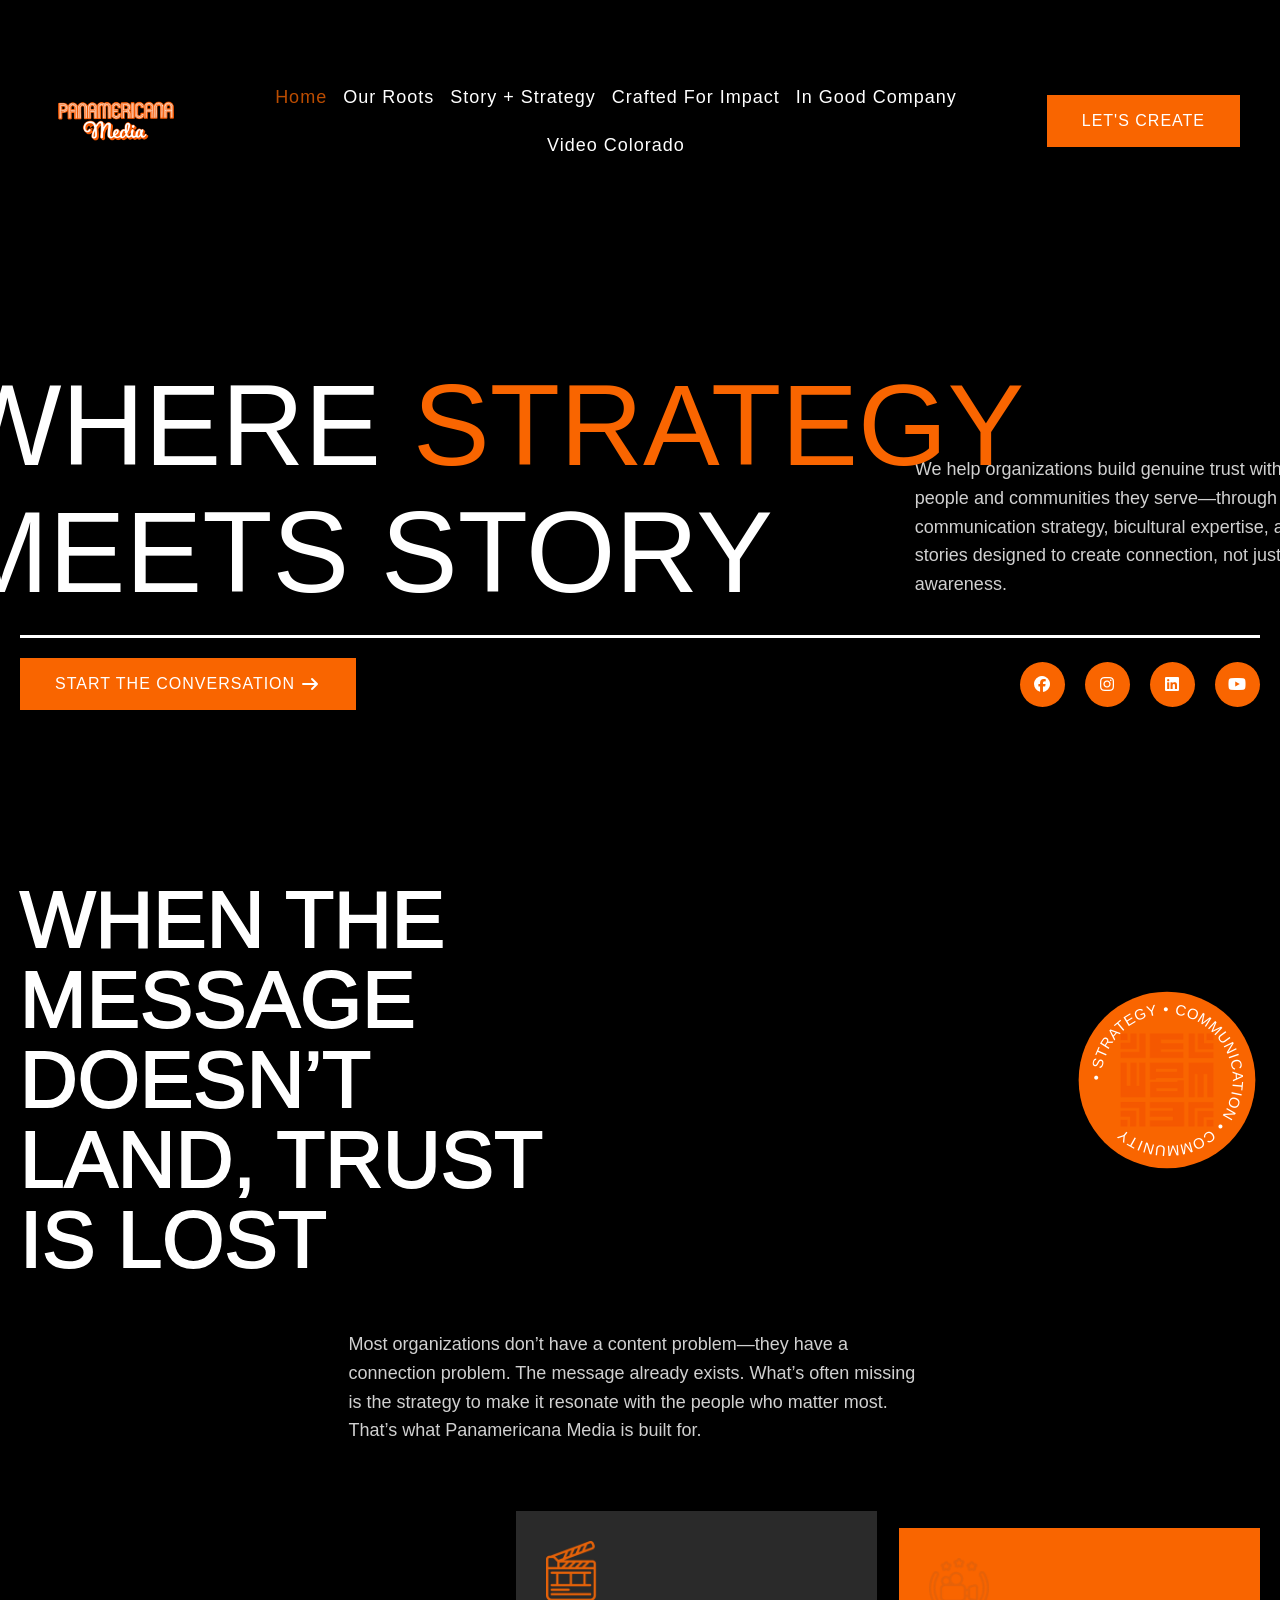
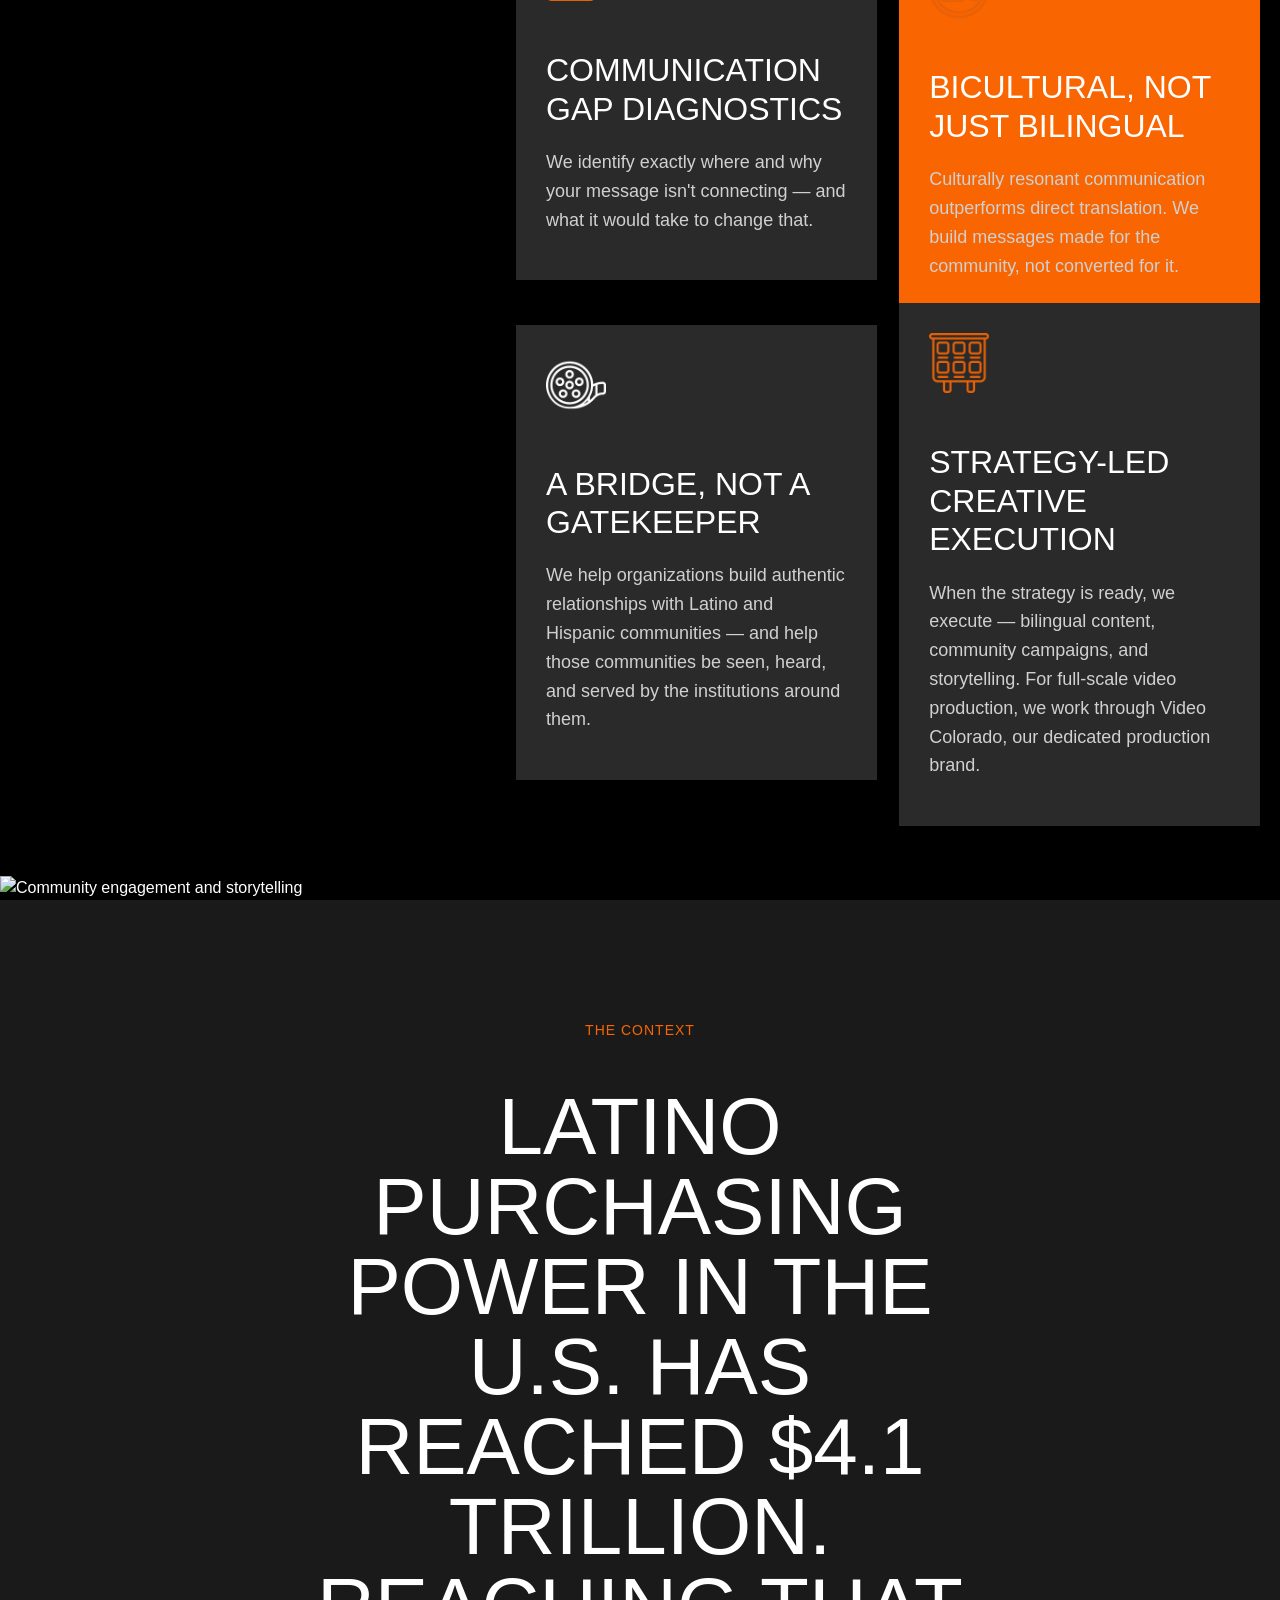
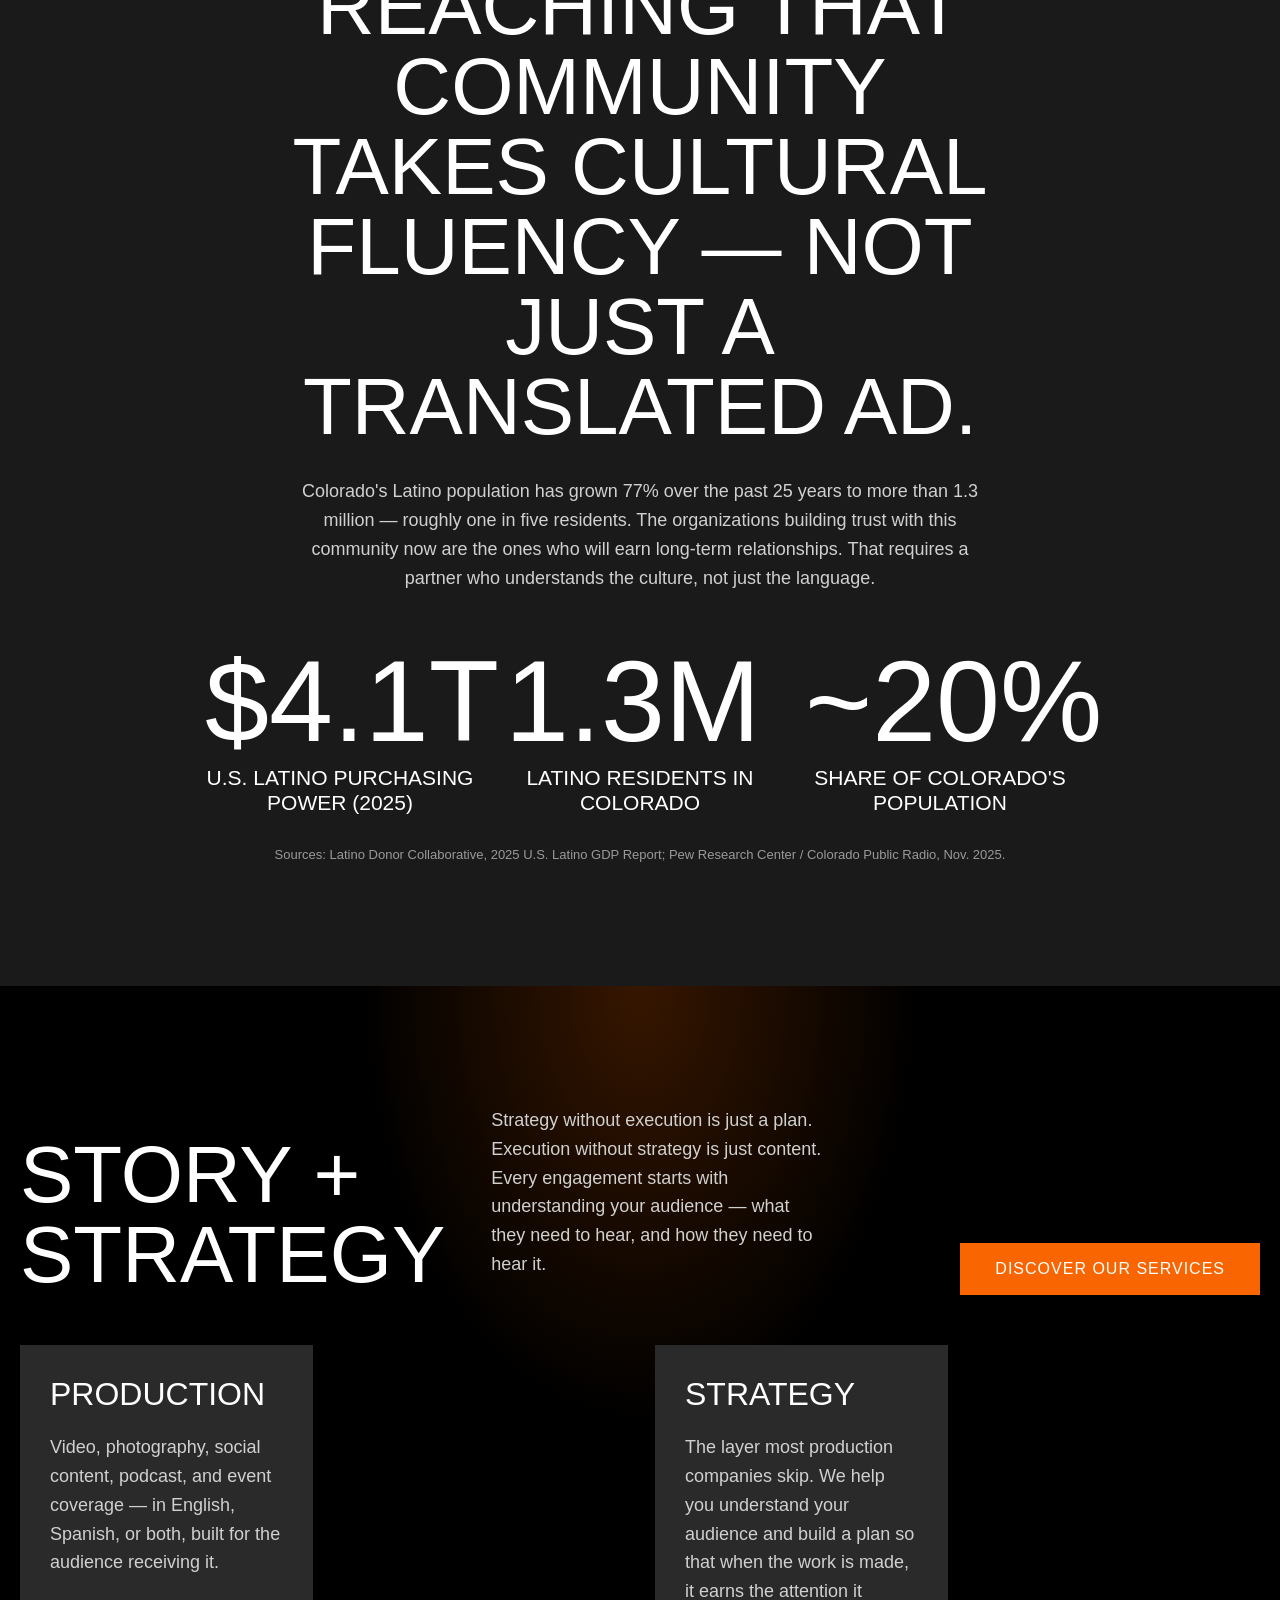
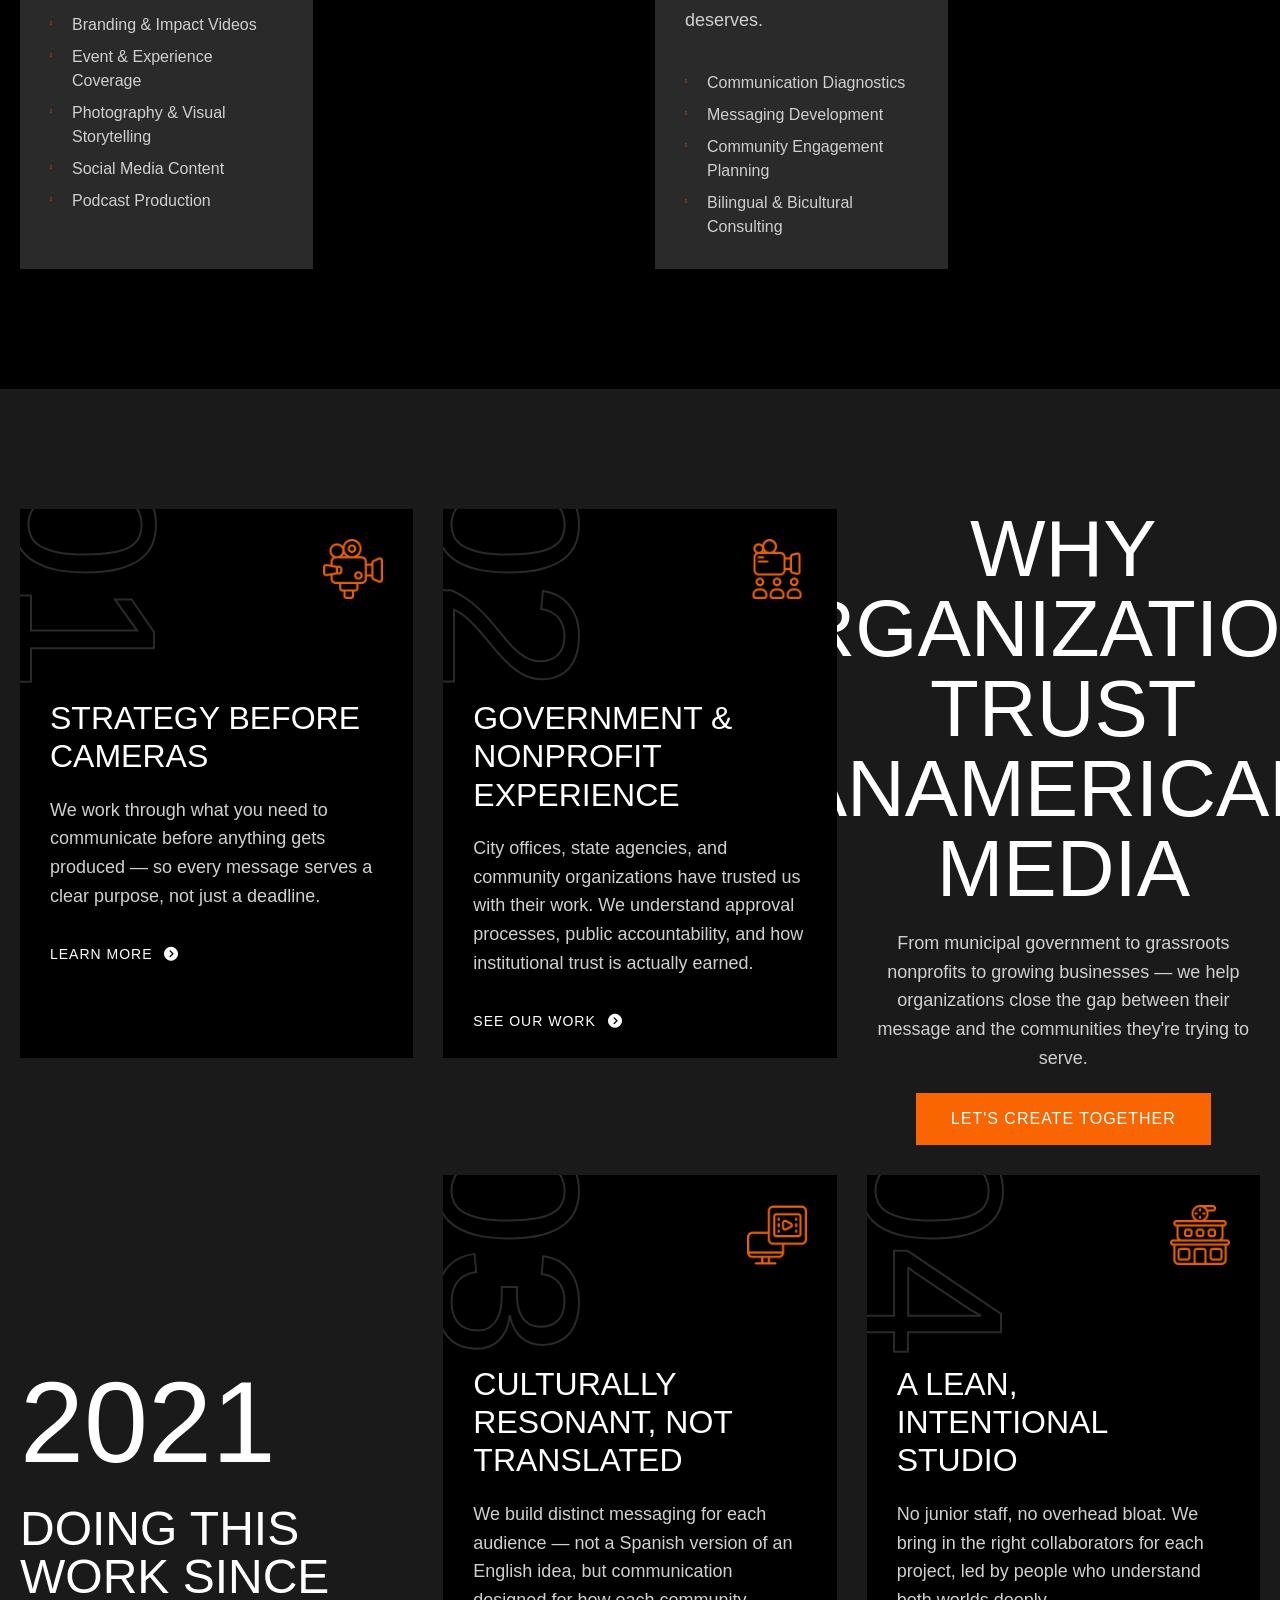
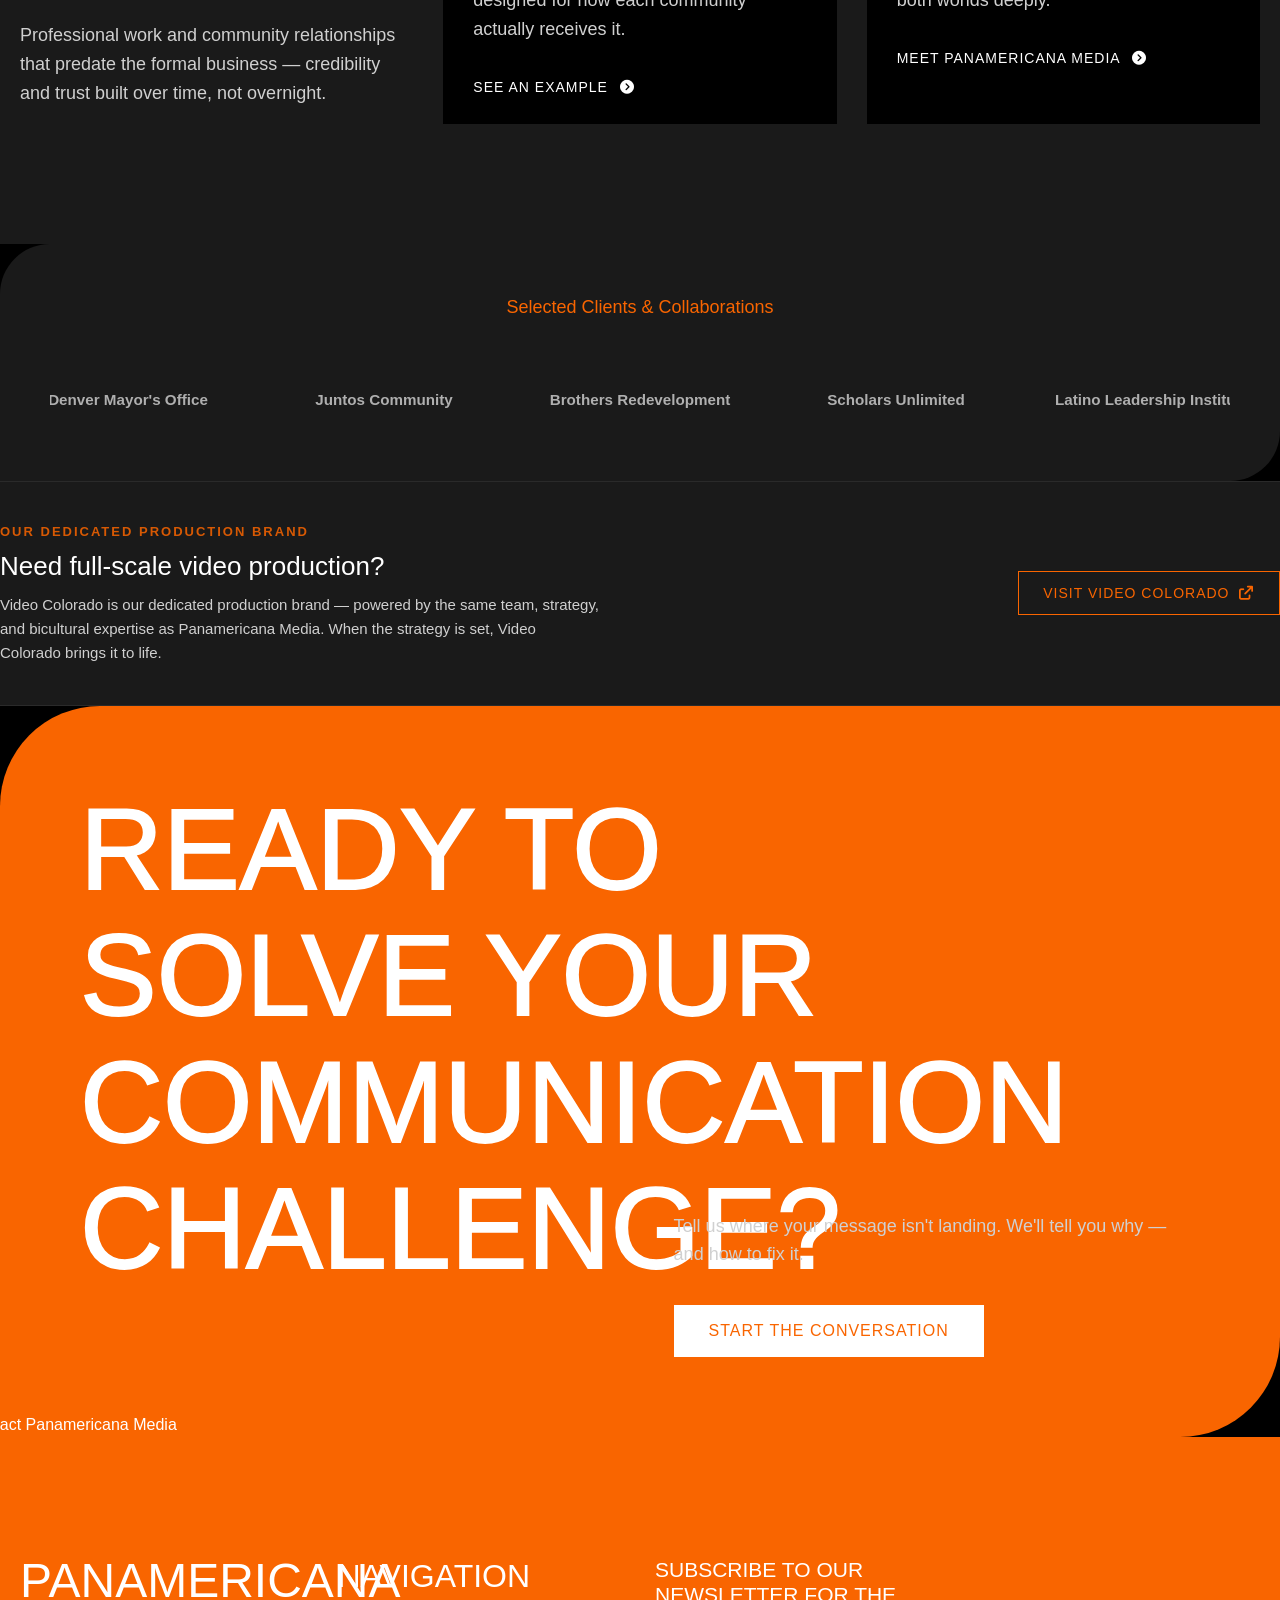
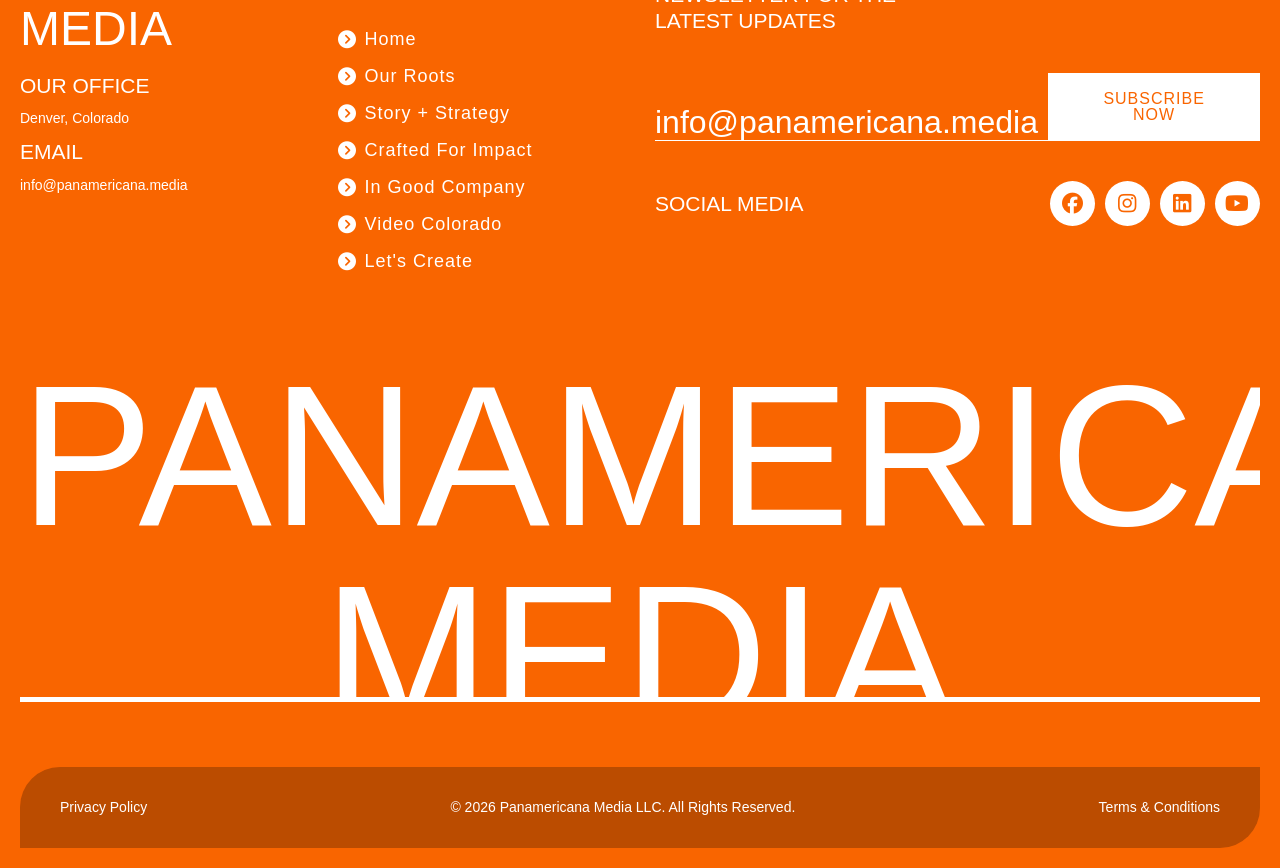
==== commit 7b62ce76: "Update index.html" ====
--- a/index.html
+++ b/index.html
@@ -277,8 +277,8 @@
       <div class="d-flex flex-column gspace-5 position-relative">
         <div class="core-service-heading-container">
           <div class="core-heading-container">
-            <h2 class="core-service-heading heading-fill">When the Message Doesn't Land, Trust Is What You Lose</h2>
-            <h2 class="core-service-heading heading-stroke" aria-hidden="true">When the Message Doesn't Land, Trust Is What You Lose</h2>
+            <h2 class="core-service-heading heading-fill">When the message doesn’t land, trust is lost</h2>
+            <h2 class="core-service-heading heading-stroke" aria-hidden="true">When the message doesn’t land, trust is lost</h2>
           </div>
           <div class="core-service-logo-container">
             <div class="core-service__circle-logo">
@@ -293,7 +293,7 @@
                 </text>
                 <g transform="translate(100 100)">
                   <image href="./assets/images/FavIcon Mailchimp.png" class="core-service__circle-logo-image"
-                    width="100" height="100" x="-75" y="-75" preserveAspectRatio="xMidYMid meet" />
+                    width="100" height="100" x="-50" y="-50" preserveAspectRatio="xMidYMid meet" />
                 </g>
               </svg>
             </div>
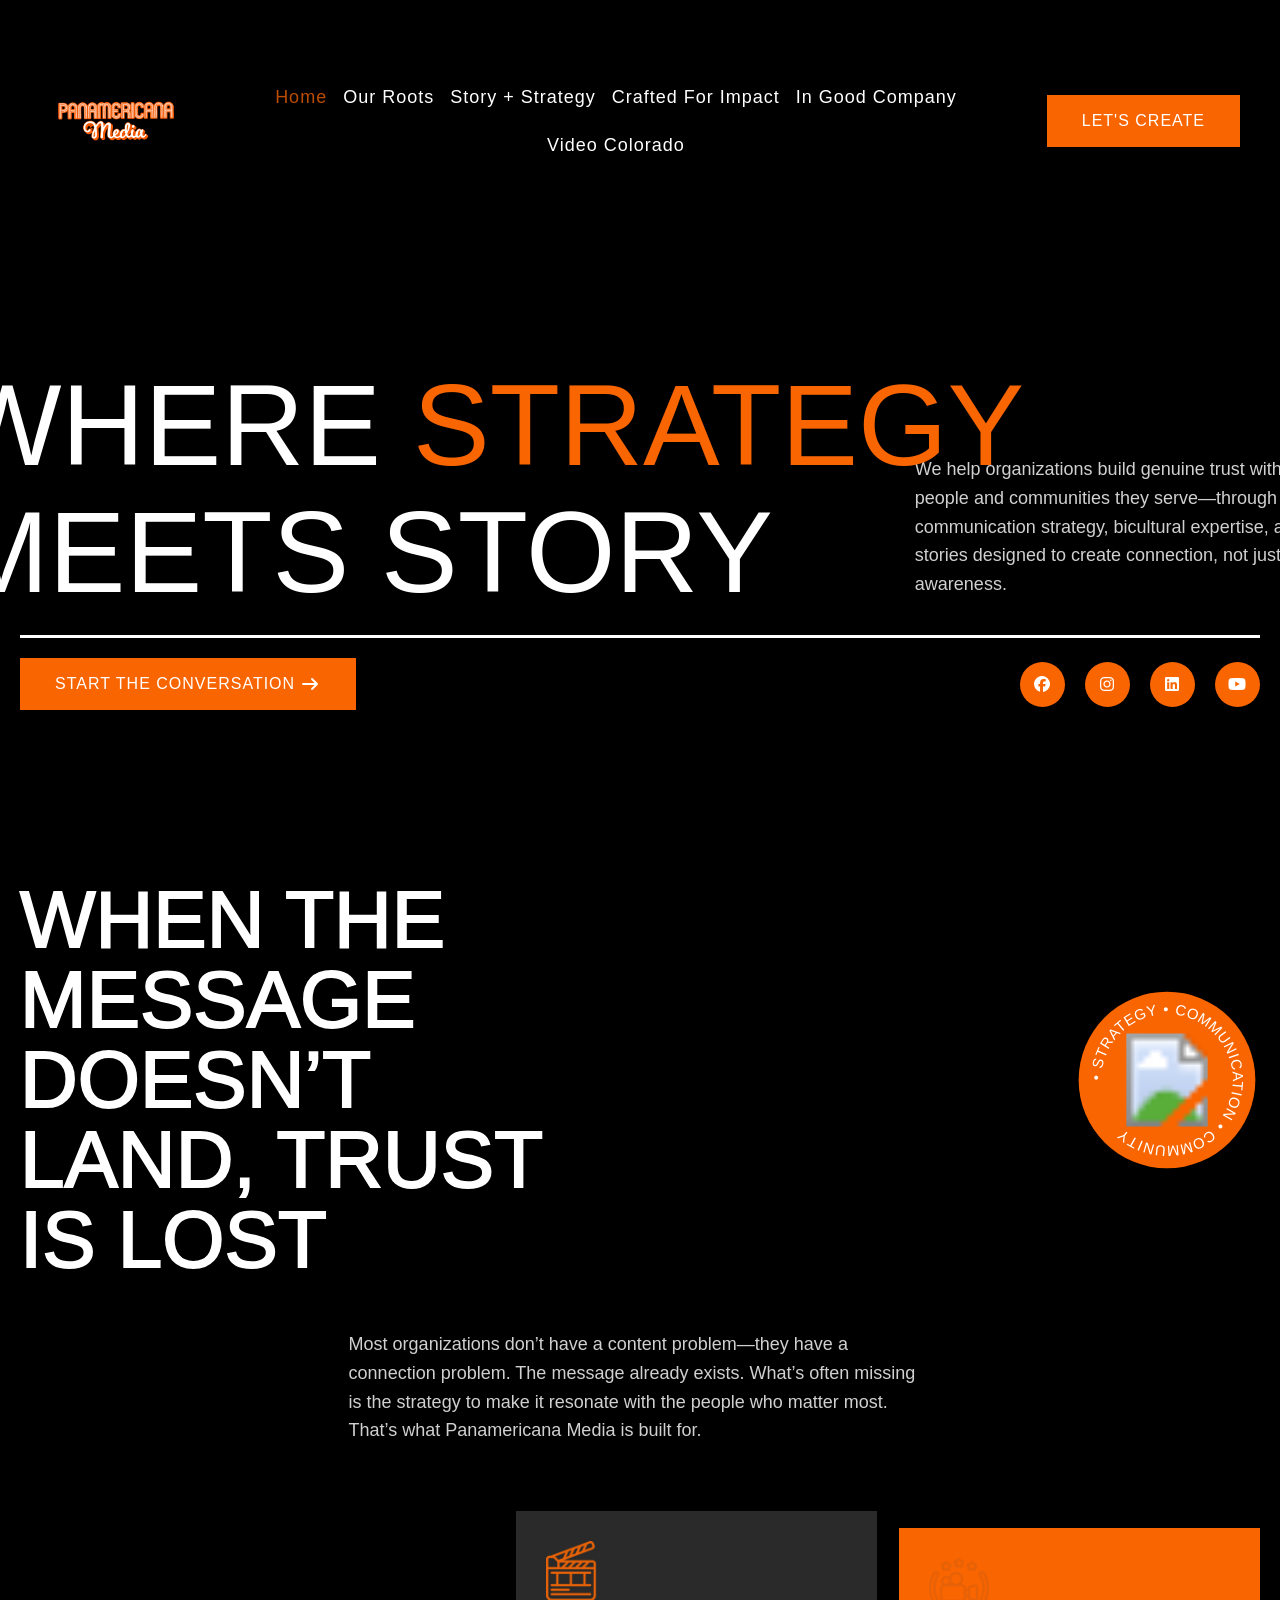
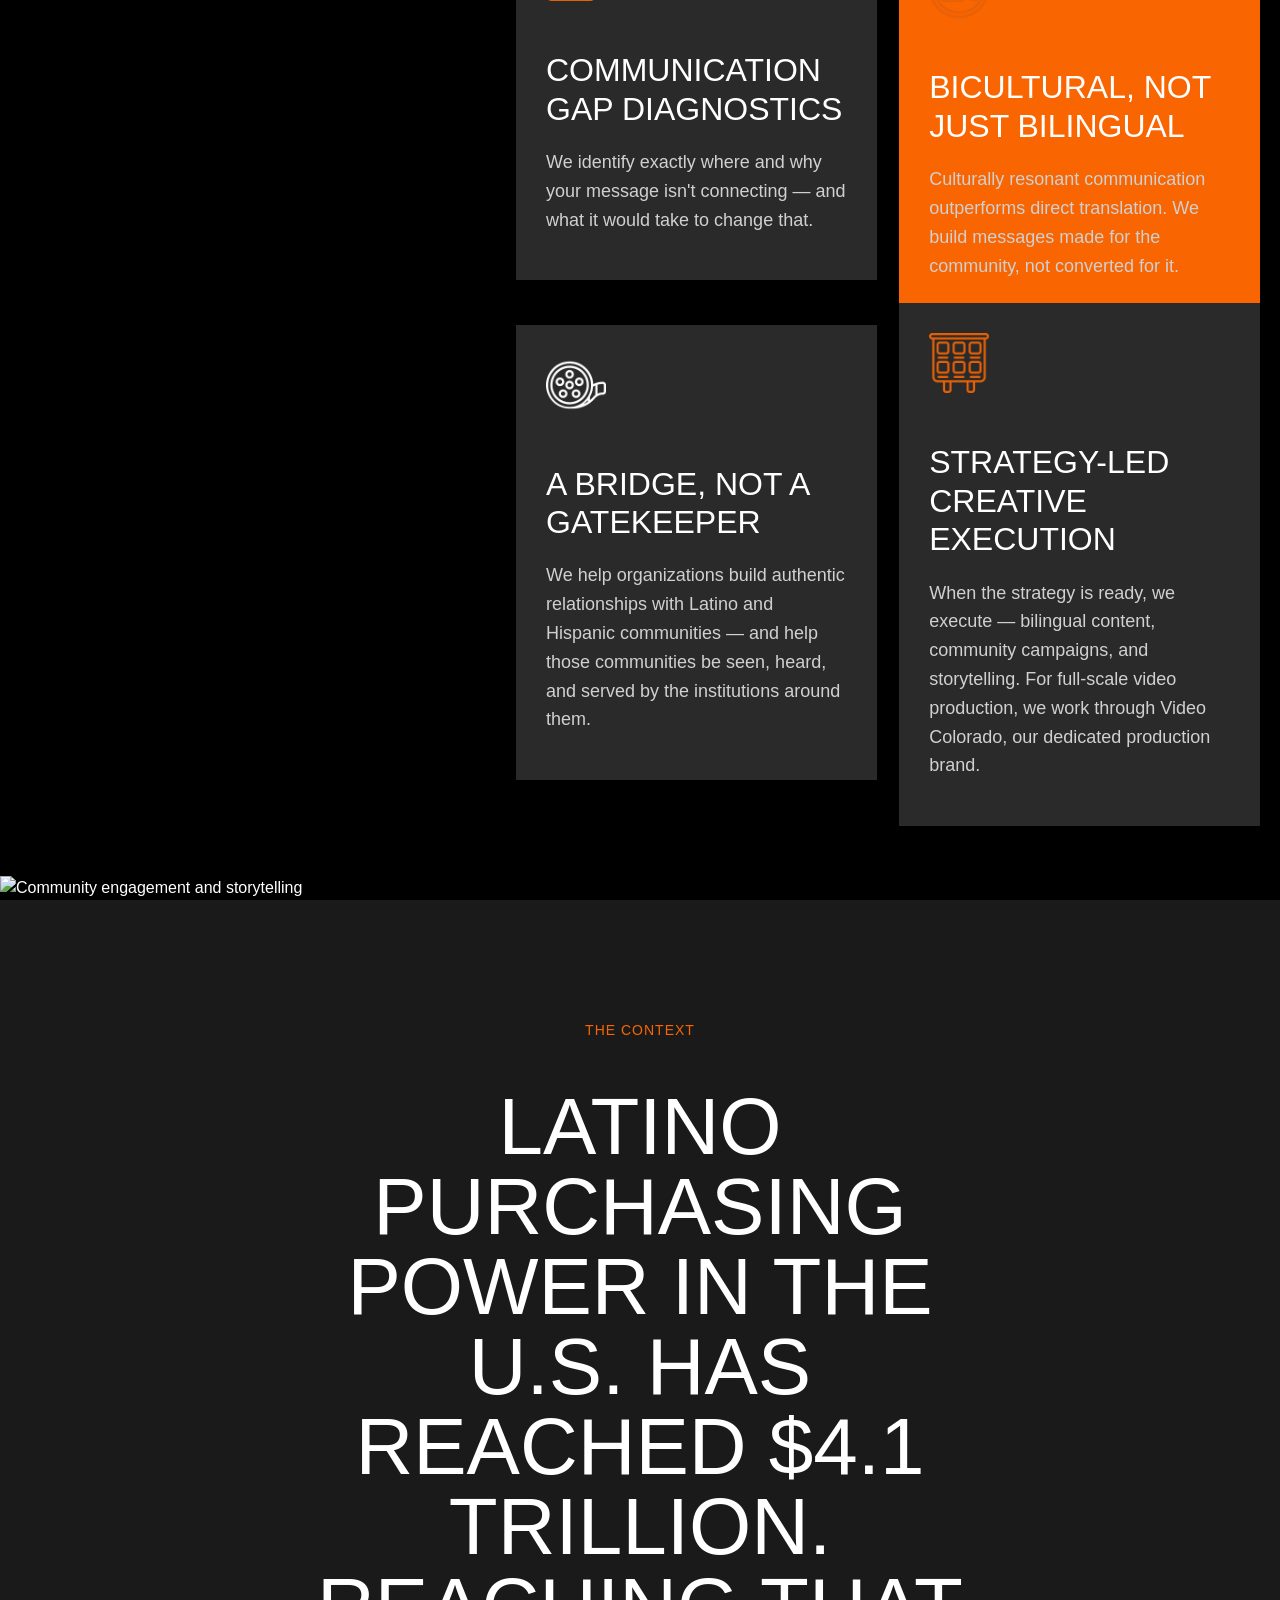
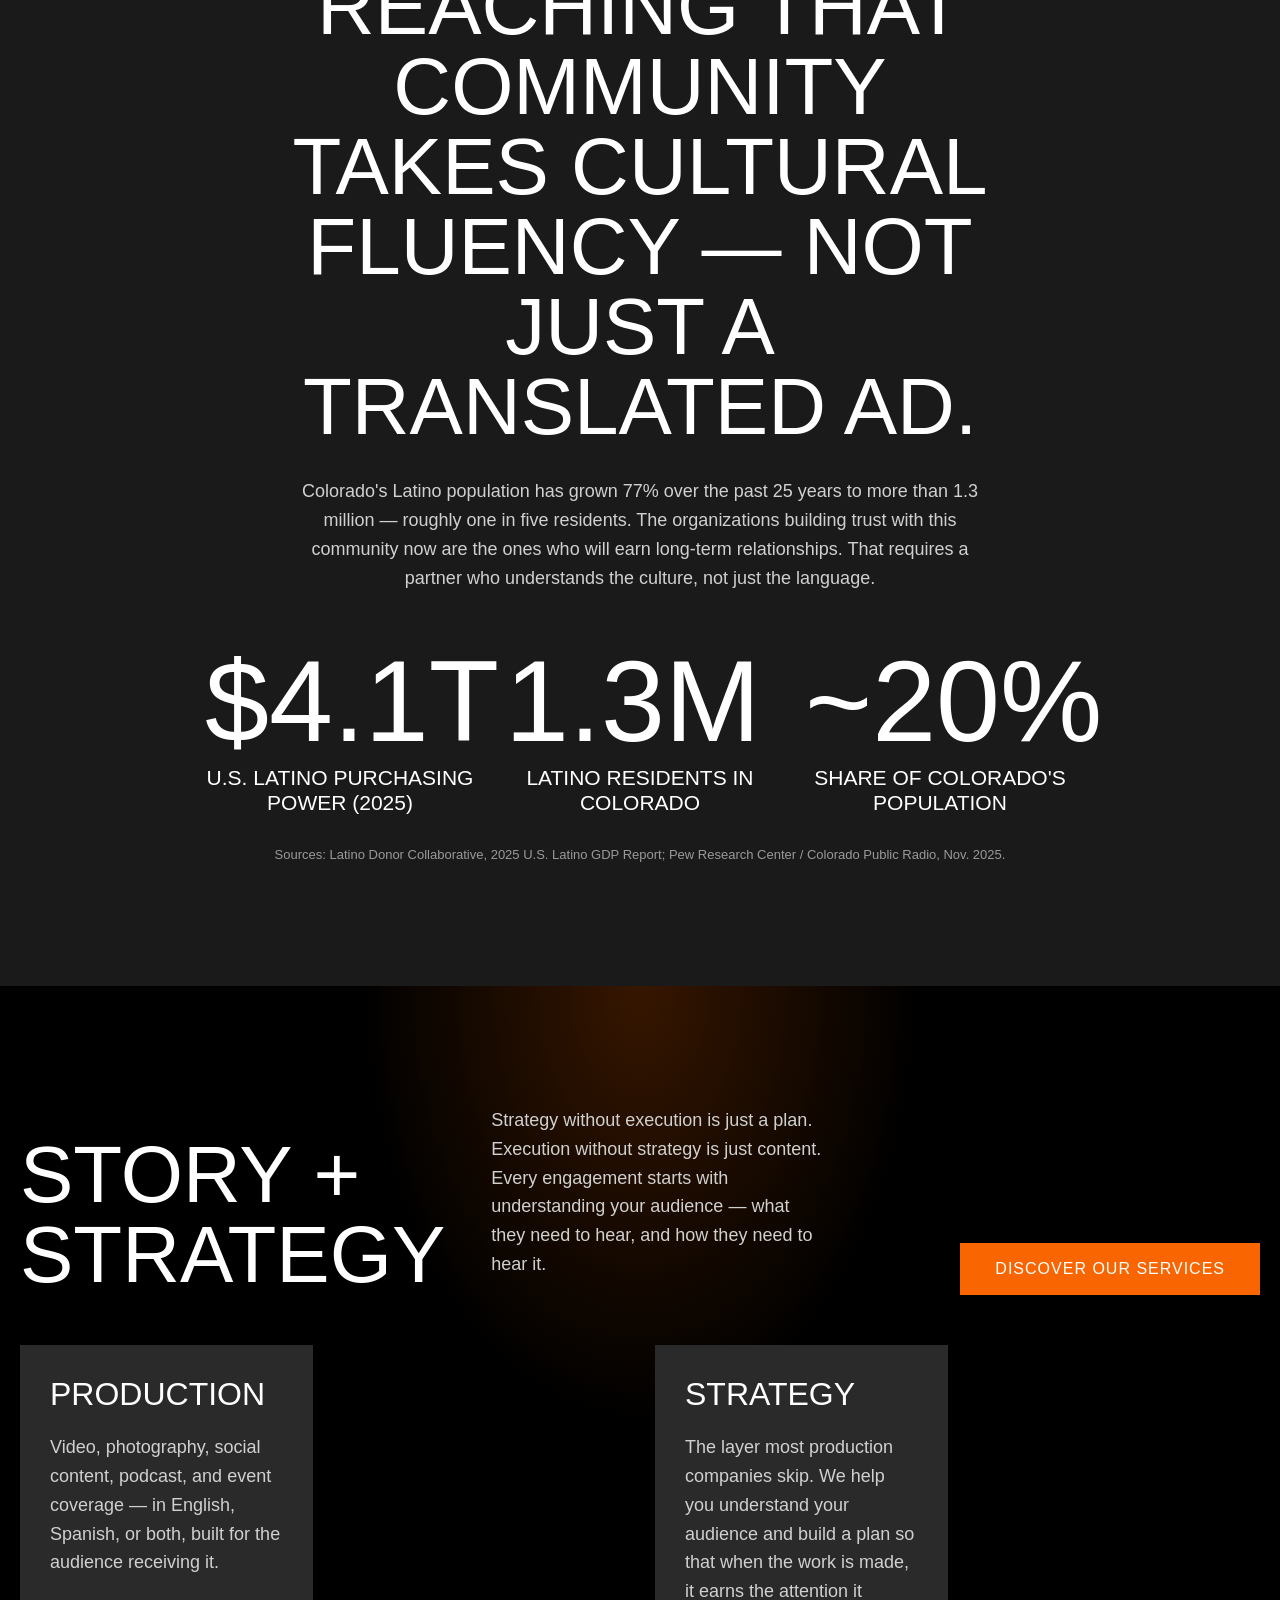
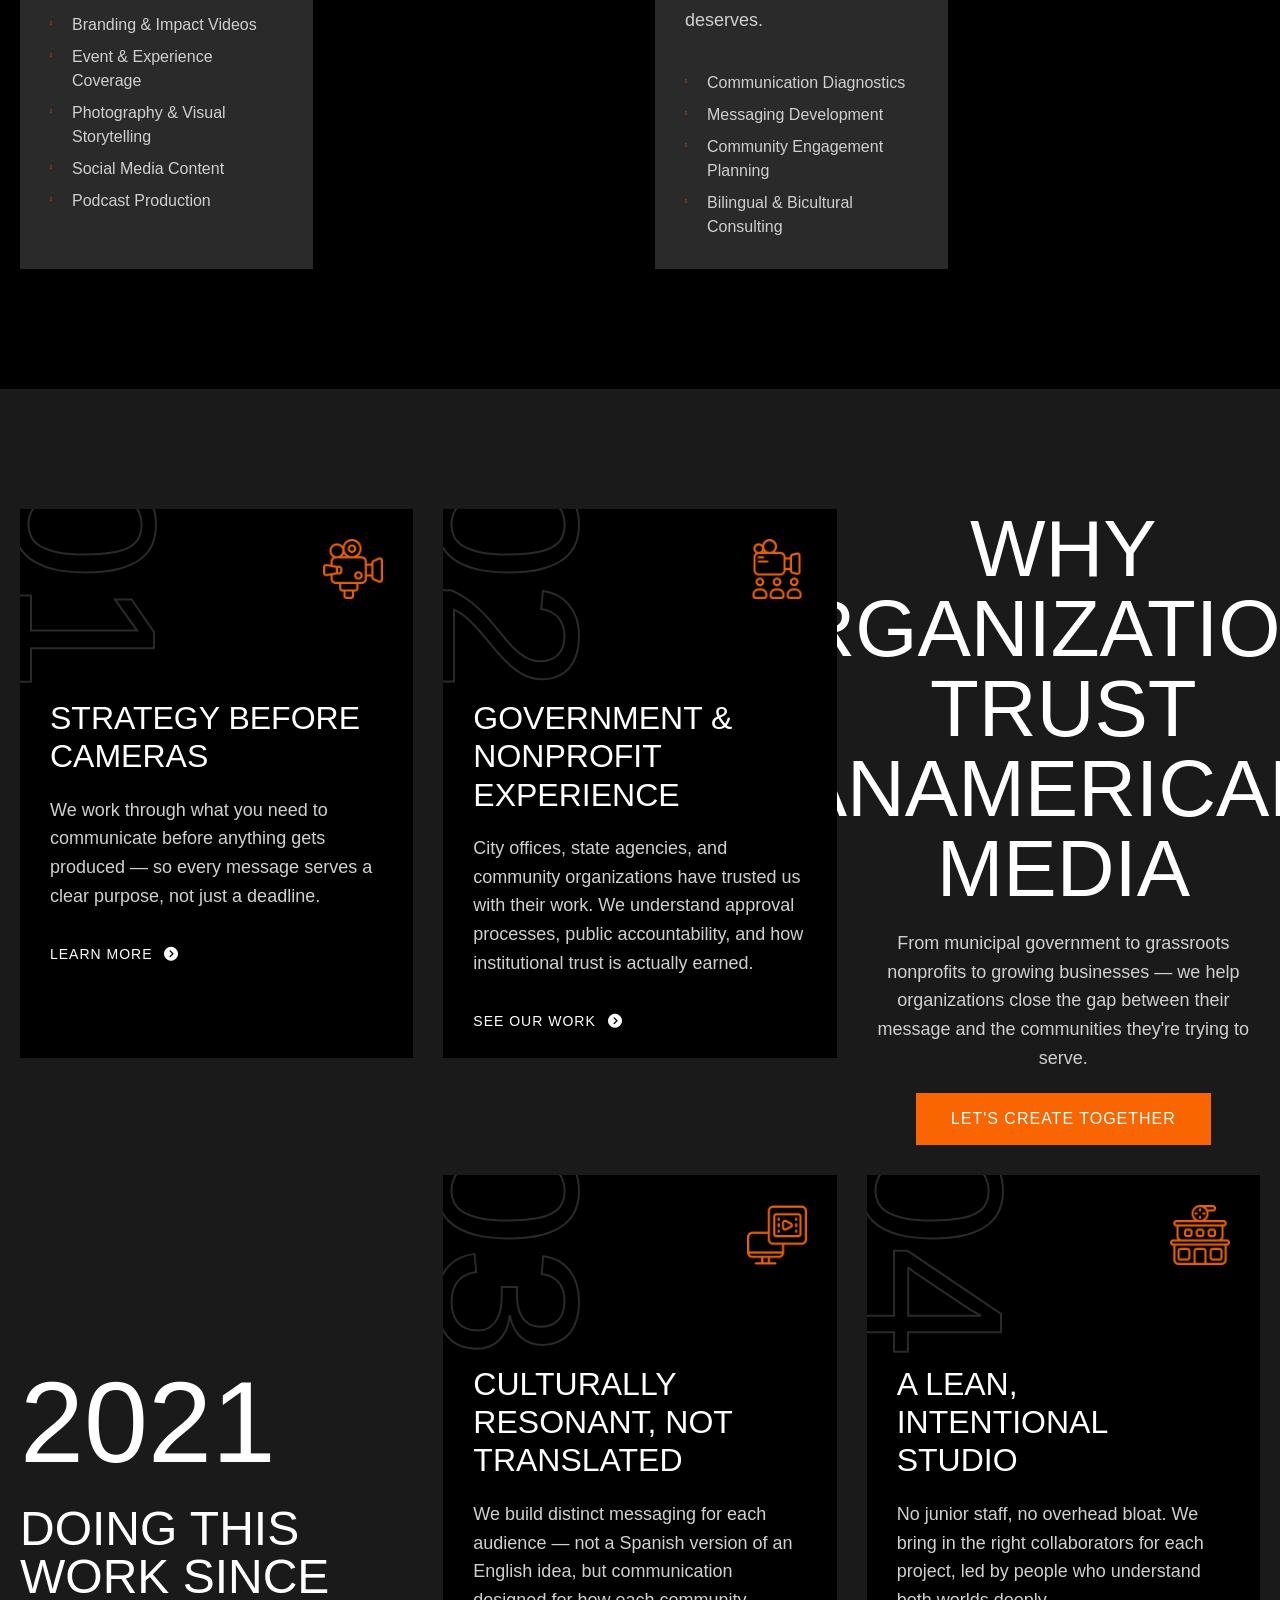
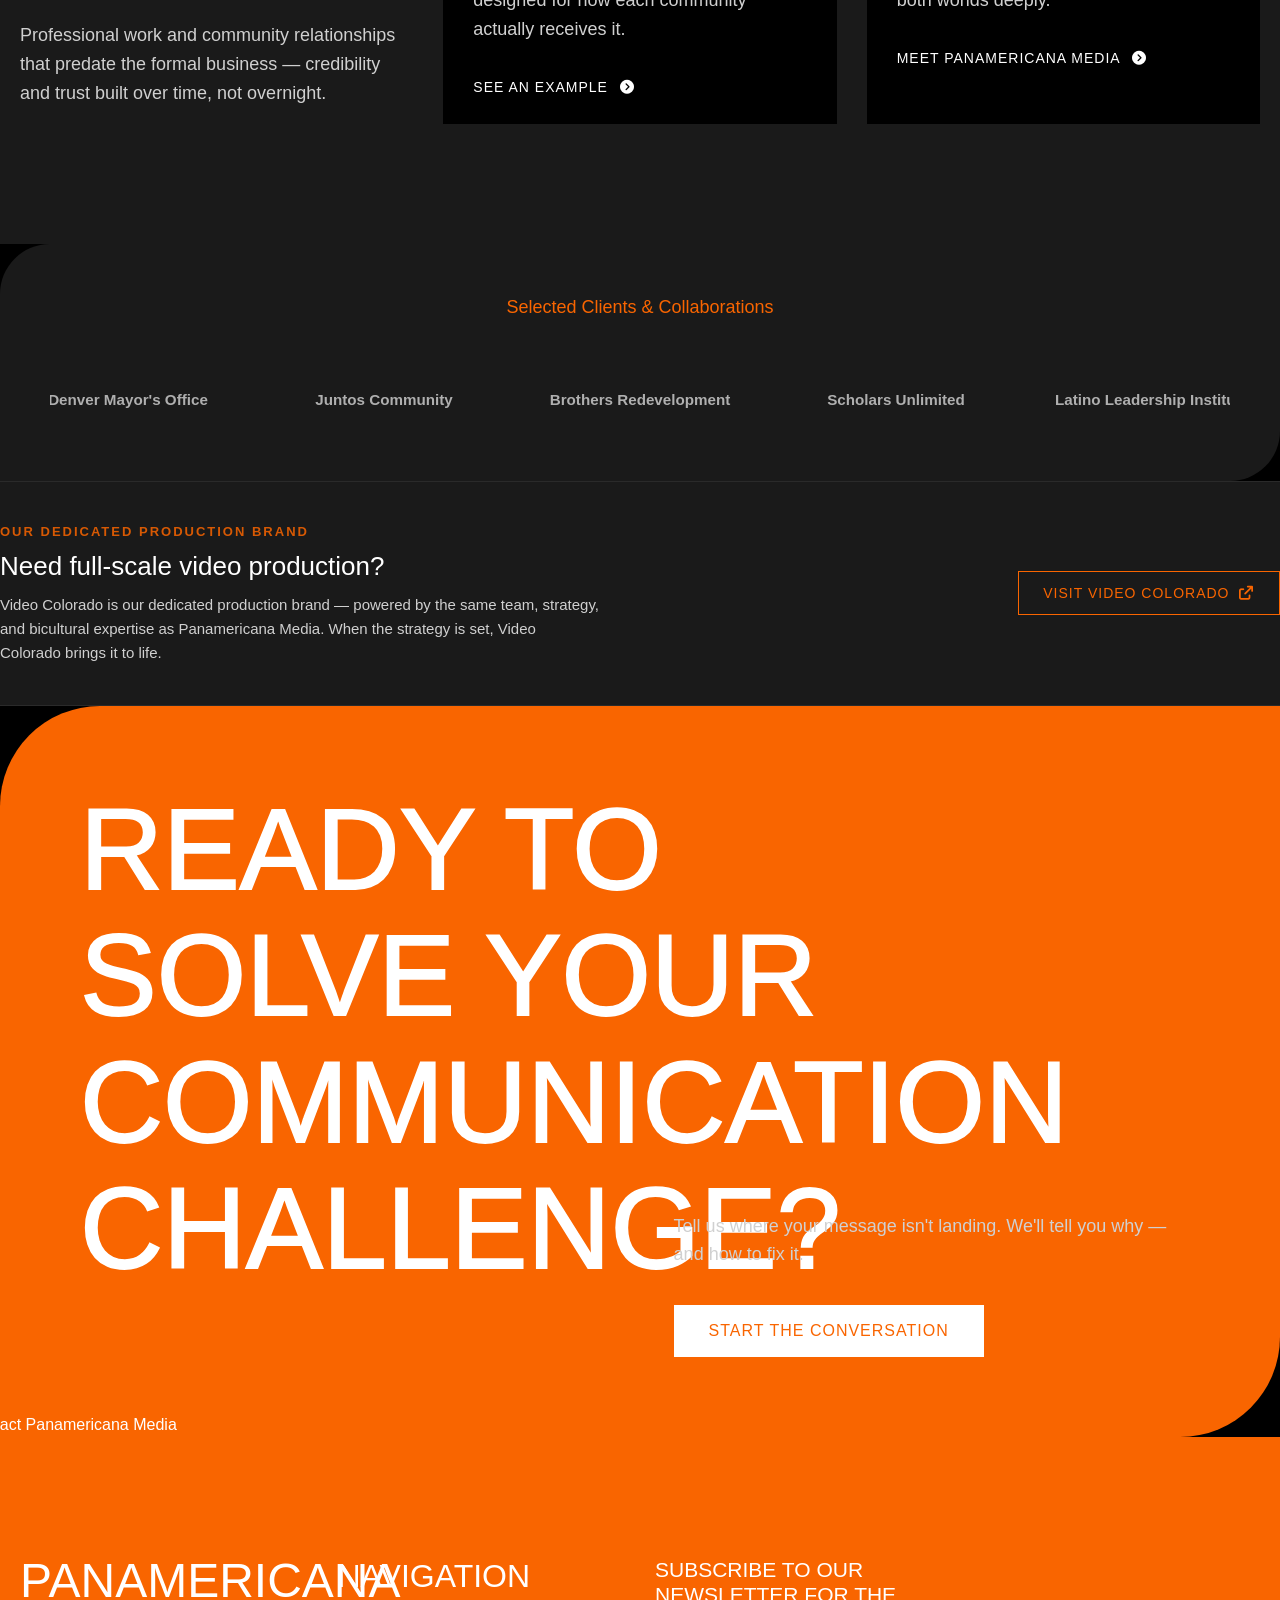
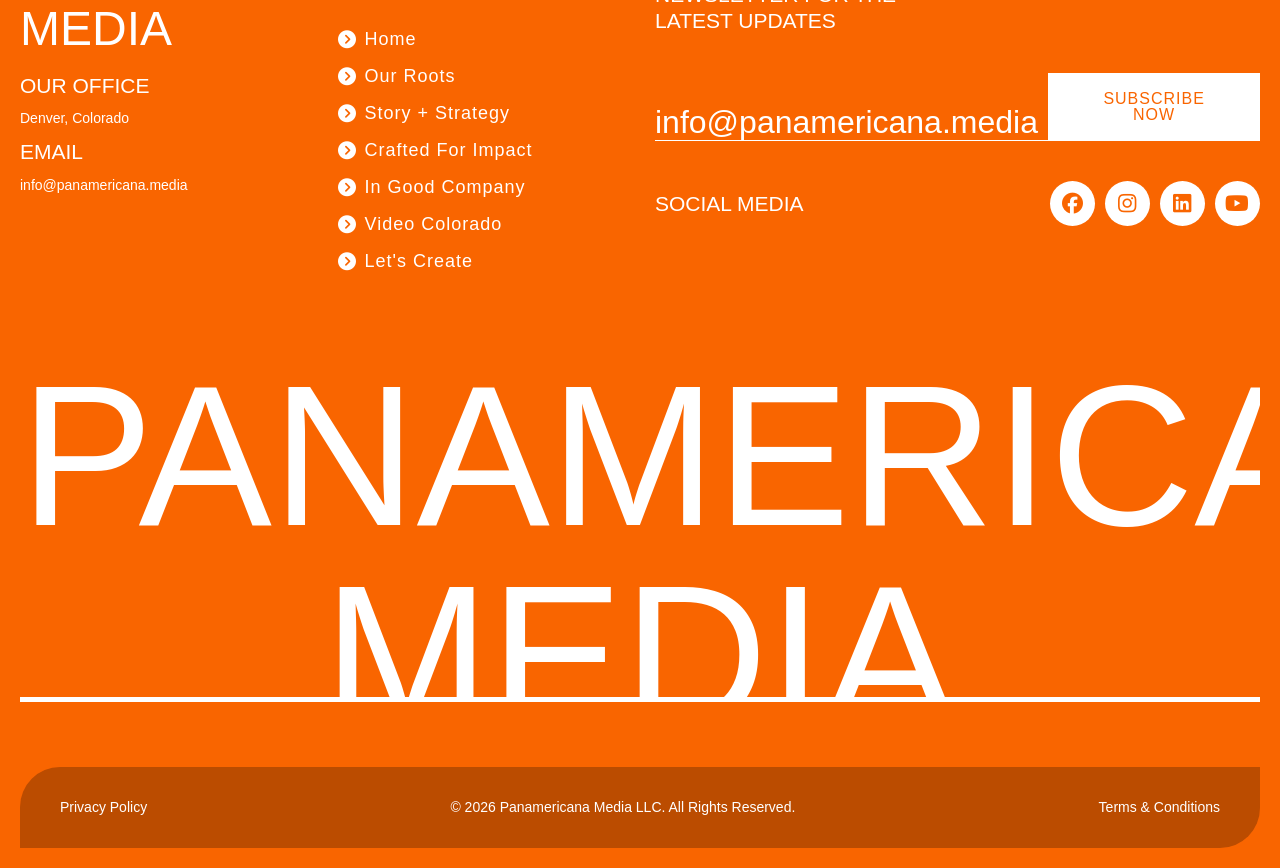
==== commit a2d8be80: "Replace Mailchimp icon with PM icon in index.html" ====
--- a/index.html
+++ b/index.html
@@ -292,7 +292,7 @@
                   </textPath>
                 </text>
                 <g transform="translate(100 100)">
-                  <image href="./assets/images/FavIcon Mailchimp.png" class="core-service__circle-logo-image"
+                  <image href="./assets/images/PM_ICON_WHITE.svg"class="core-service__circle-logo-image"
                     width="100" height="100" x="-50" y="-50" preserveAspectRatio="xMidYMid meet" />
                 </g>
               </svg>
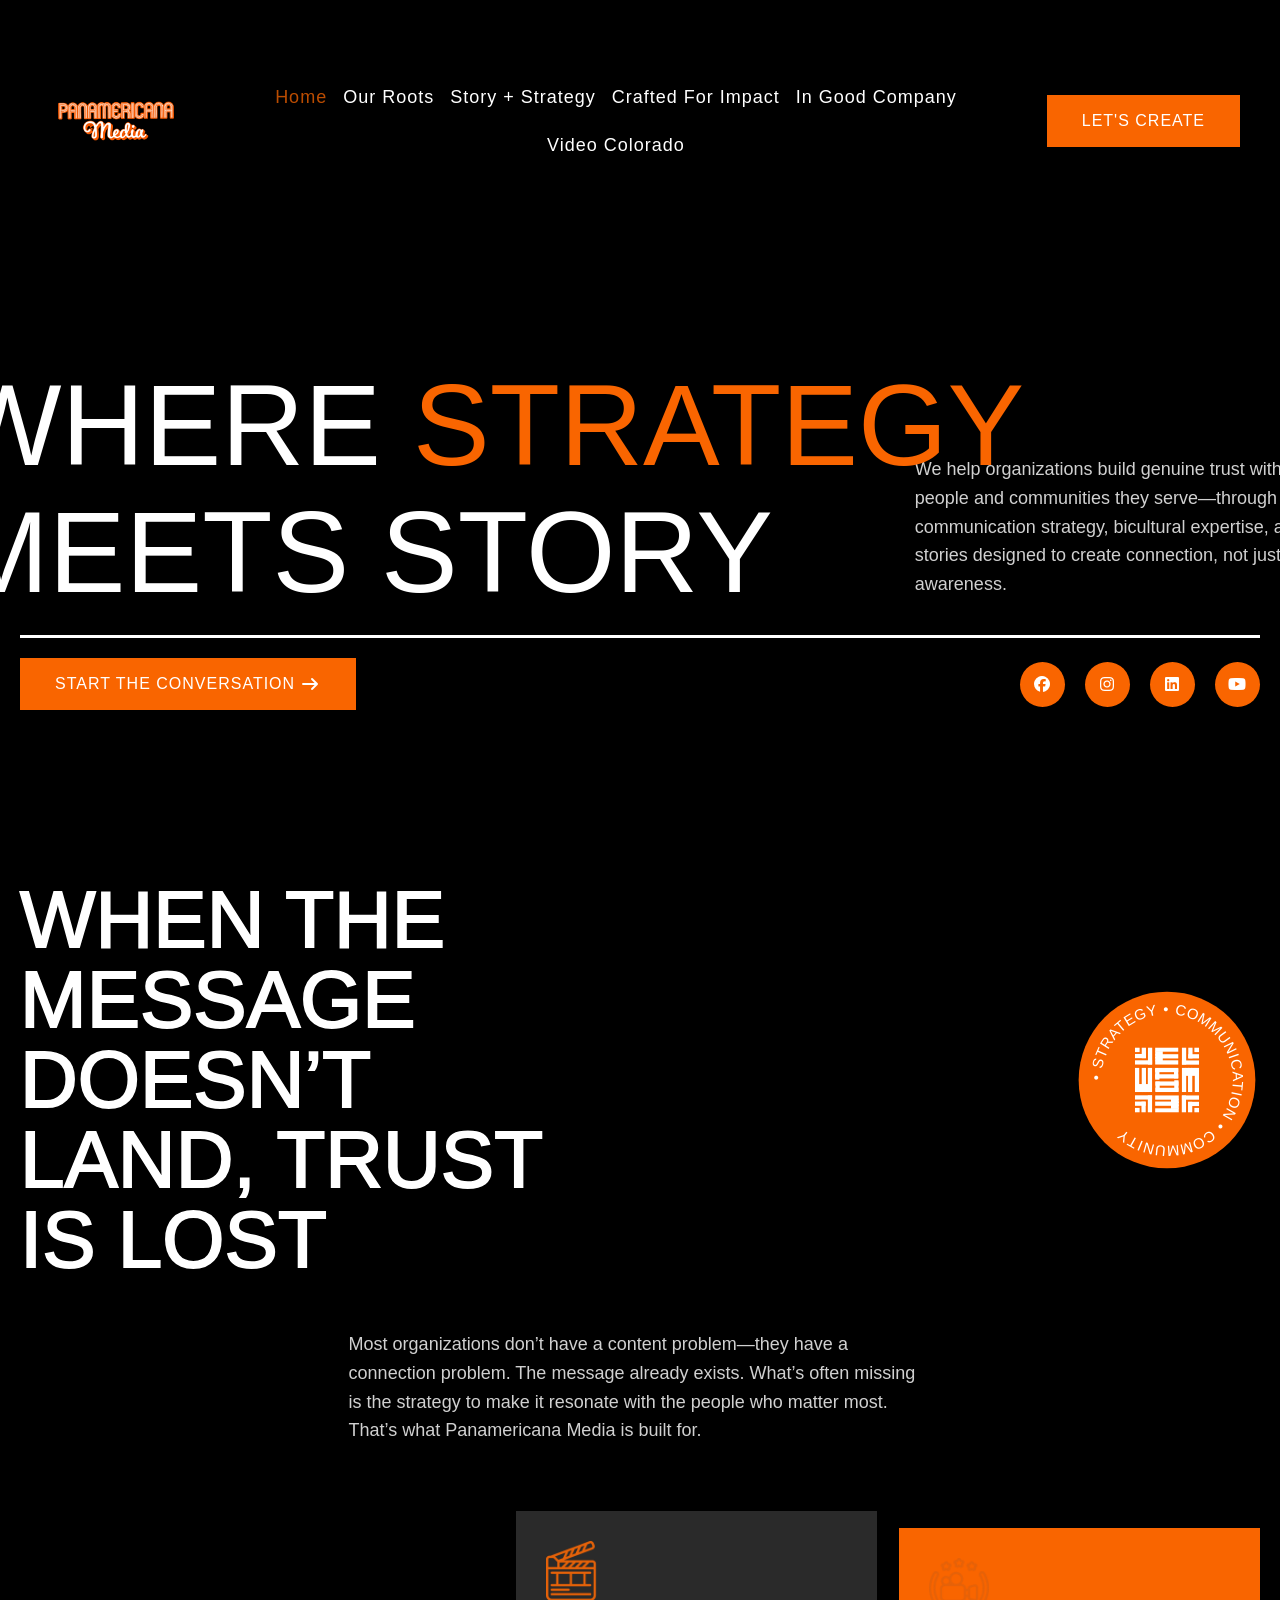
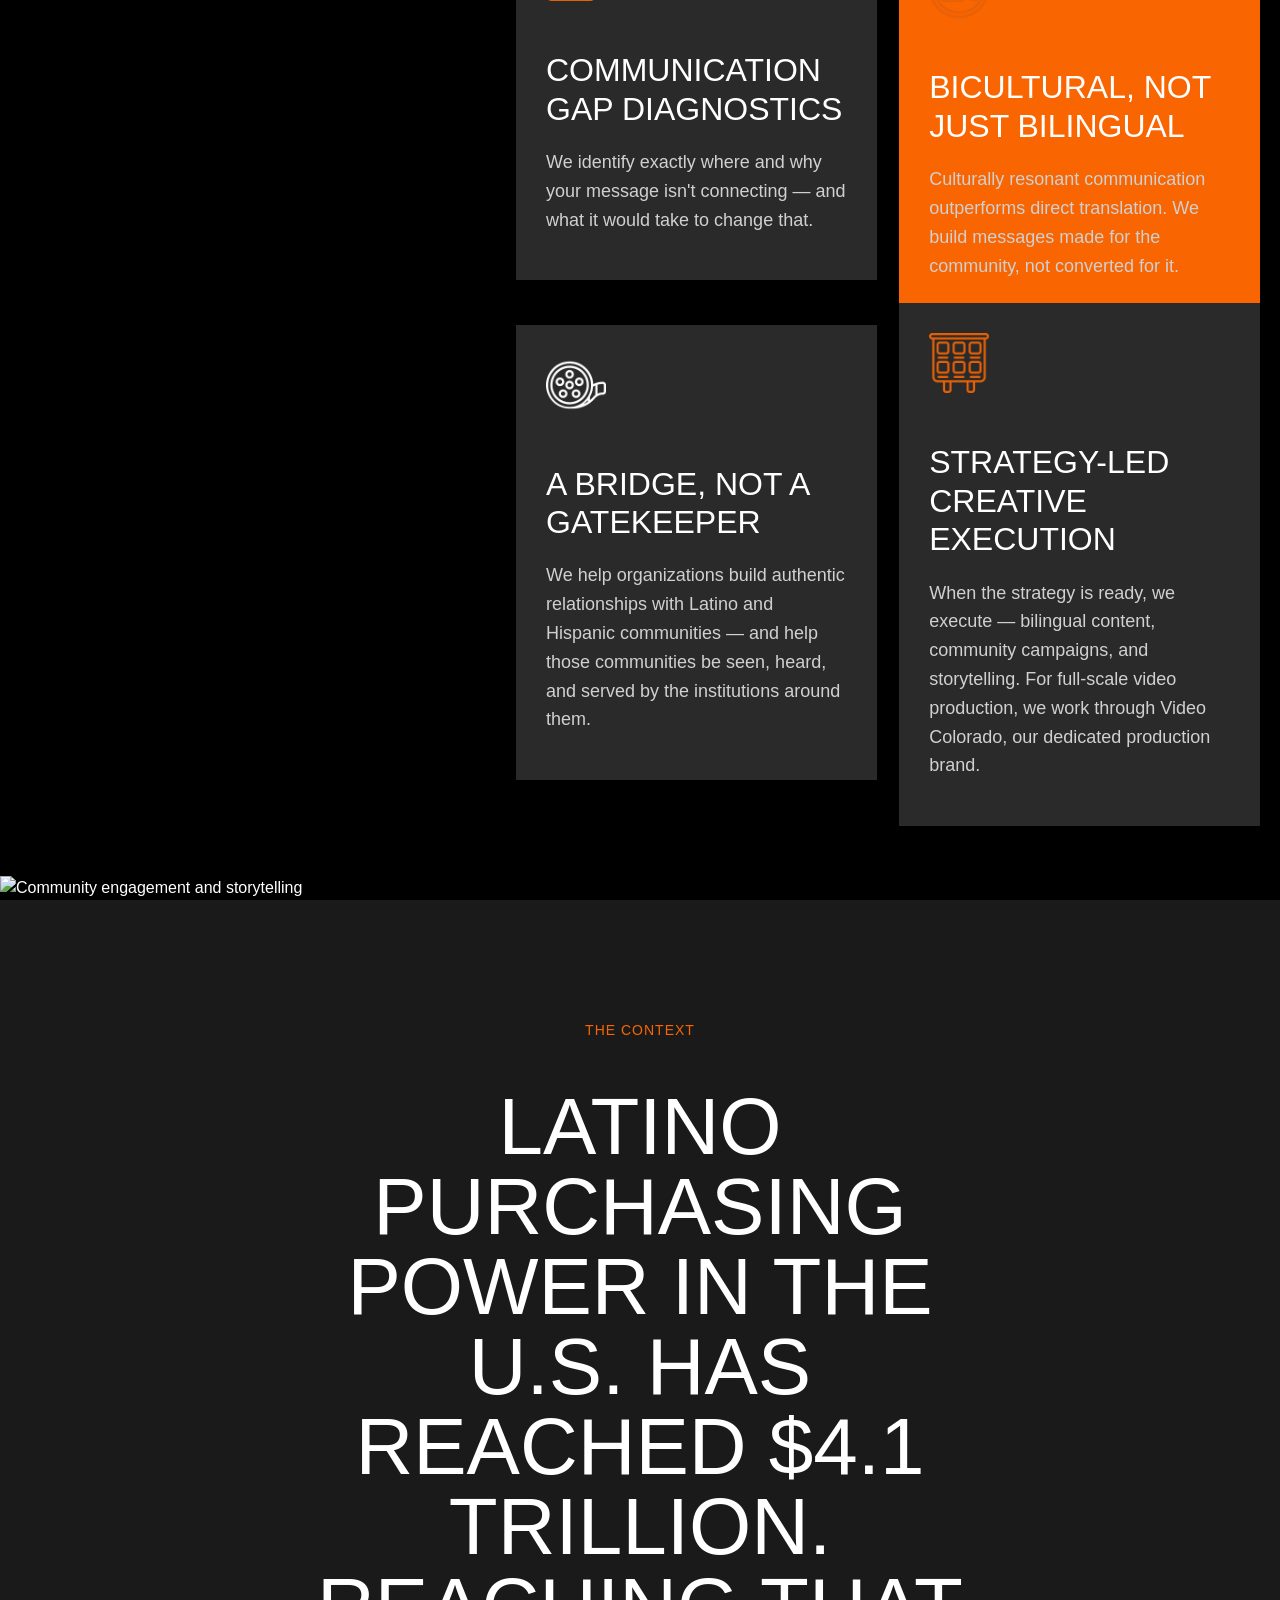
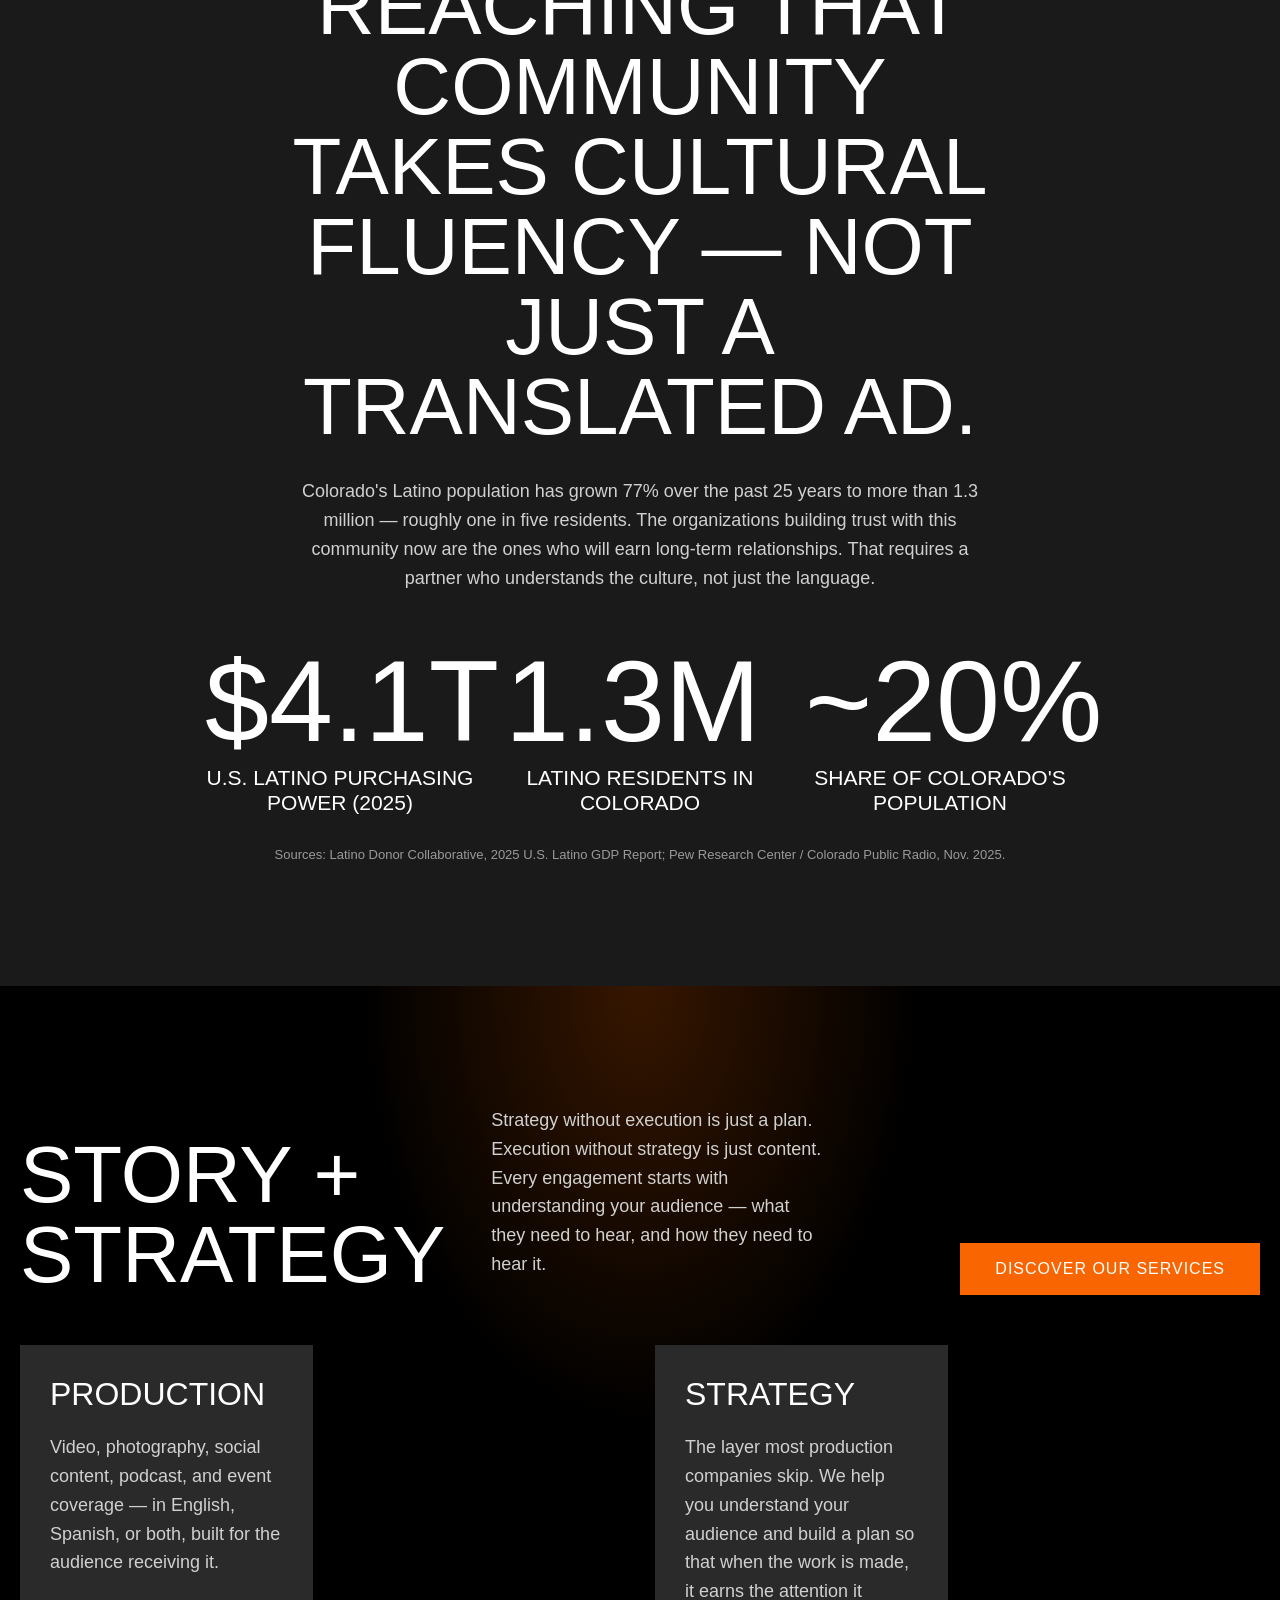
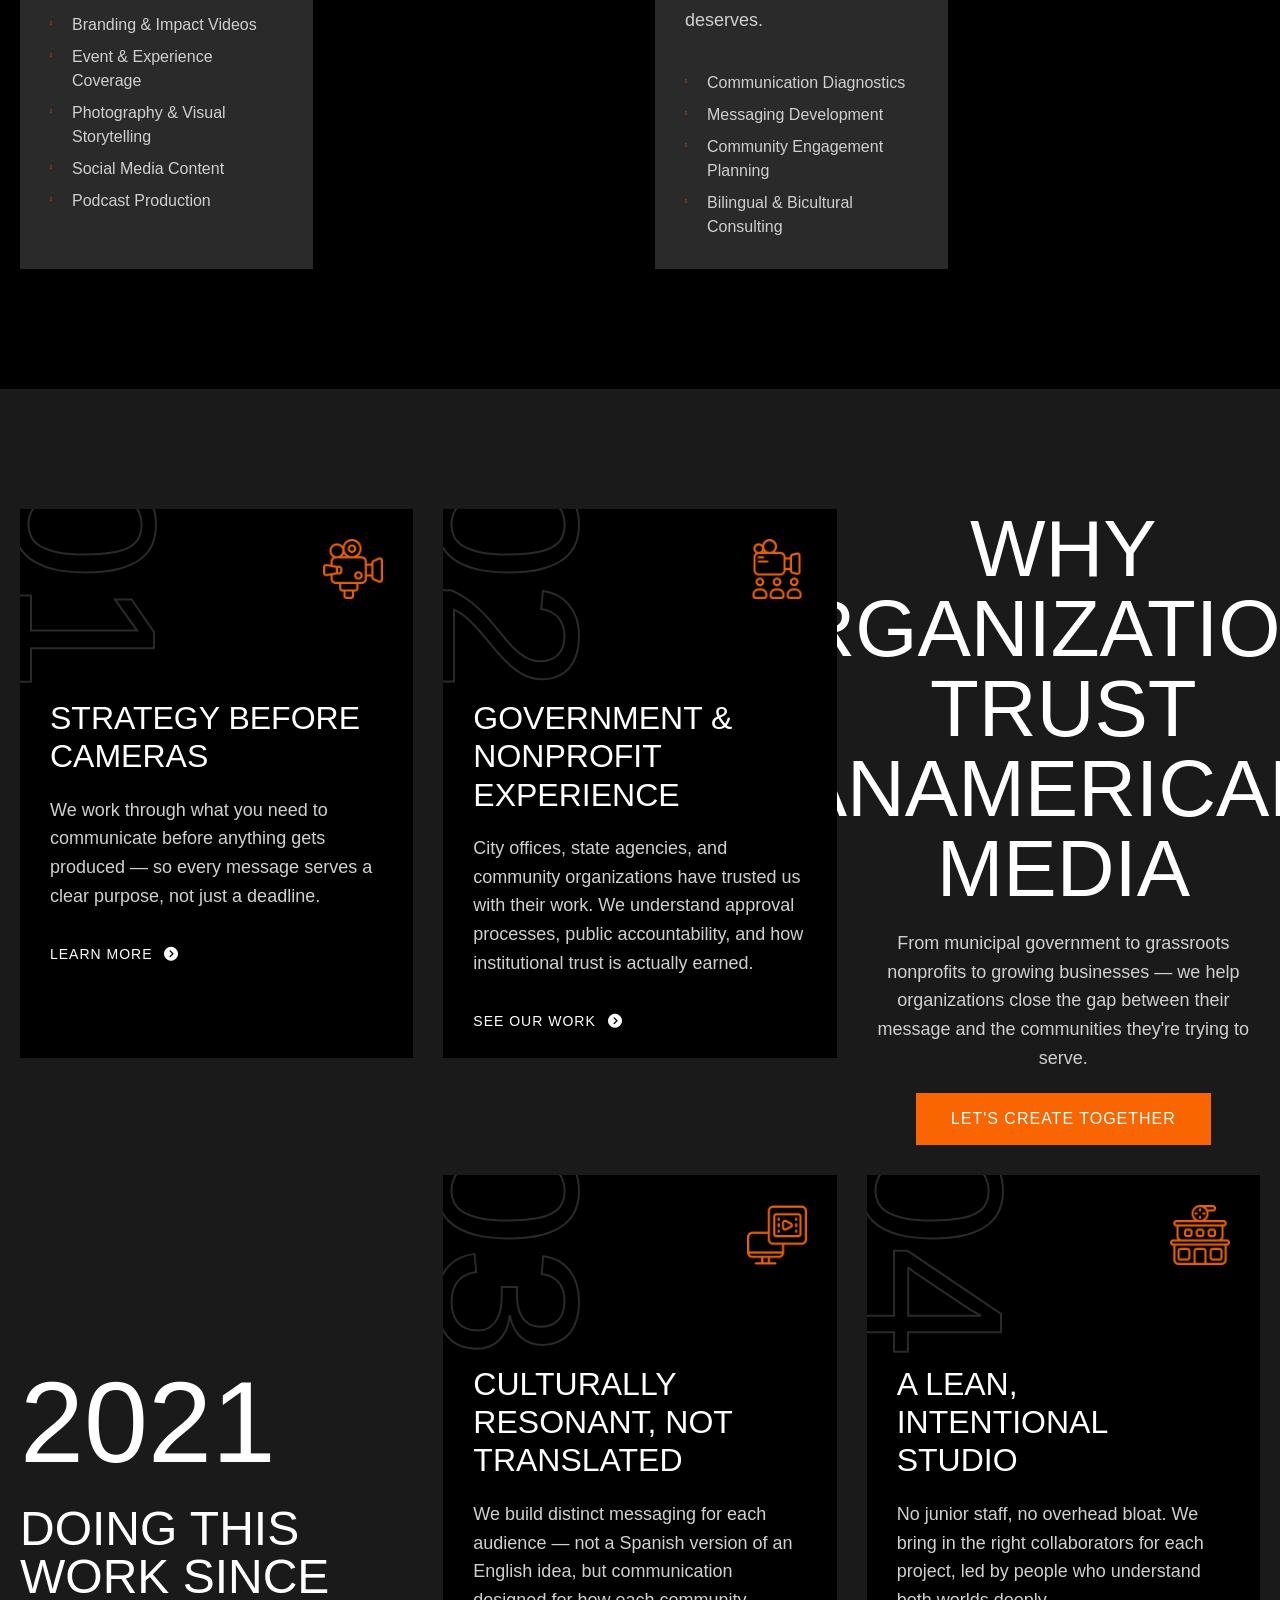
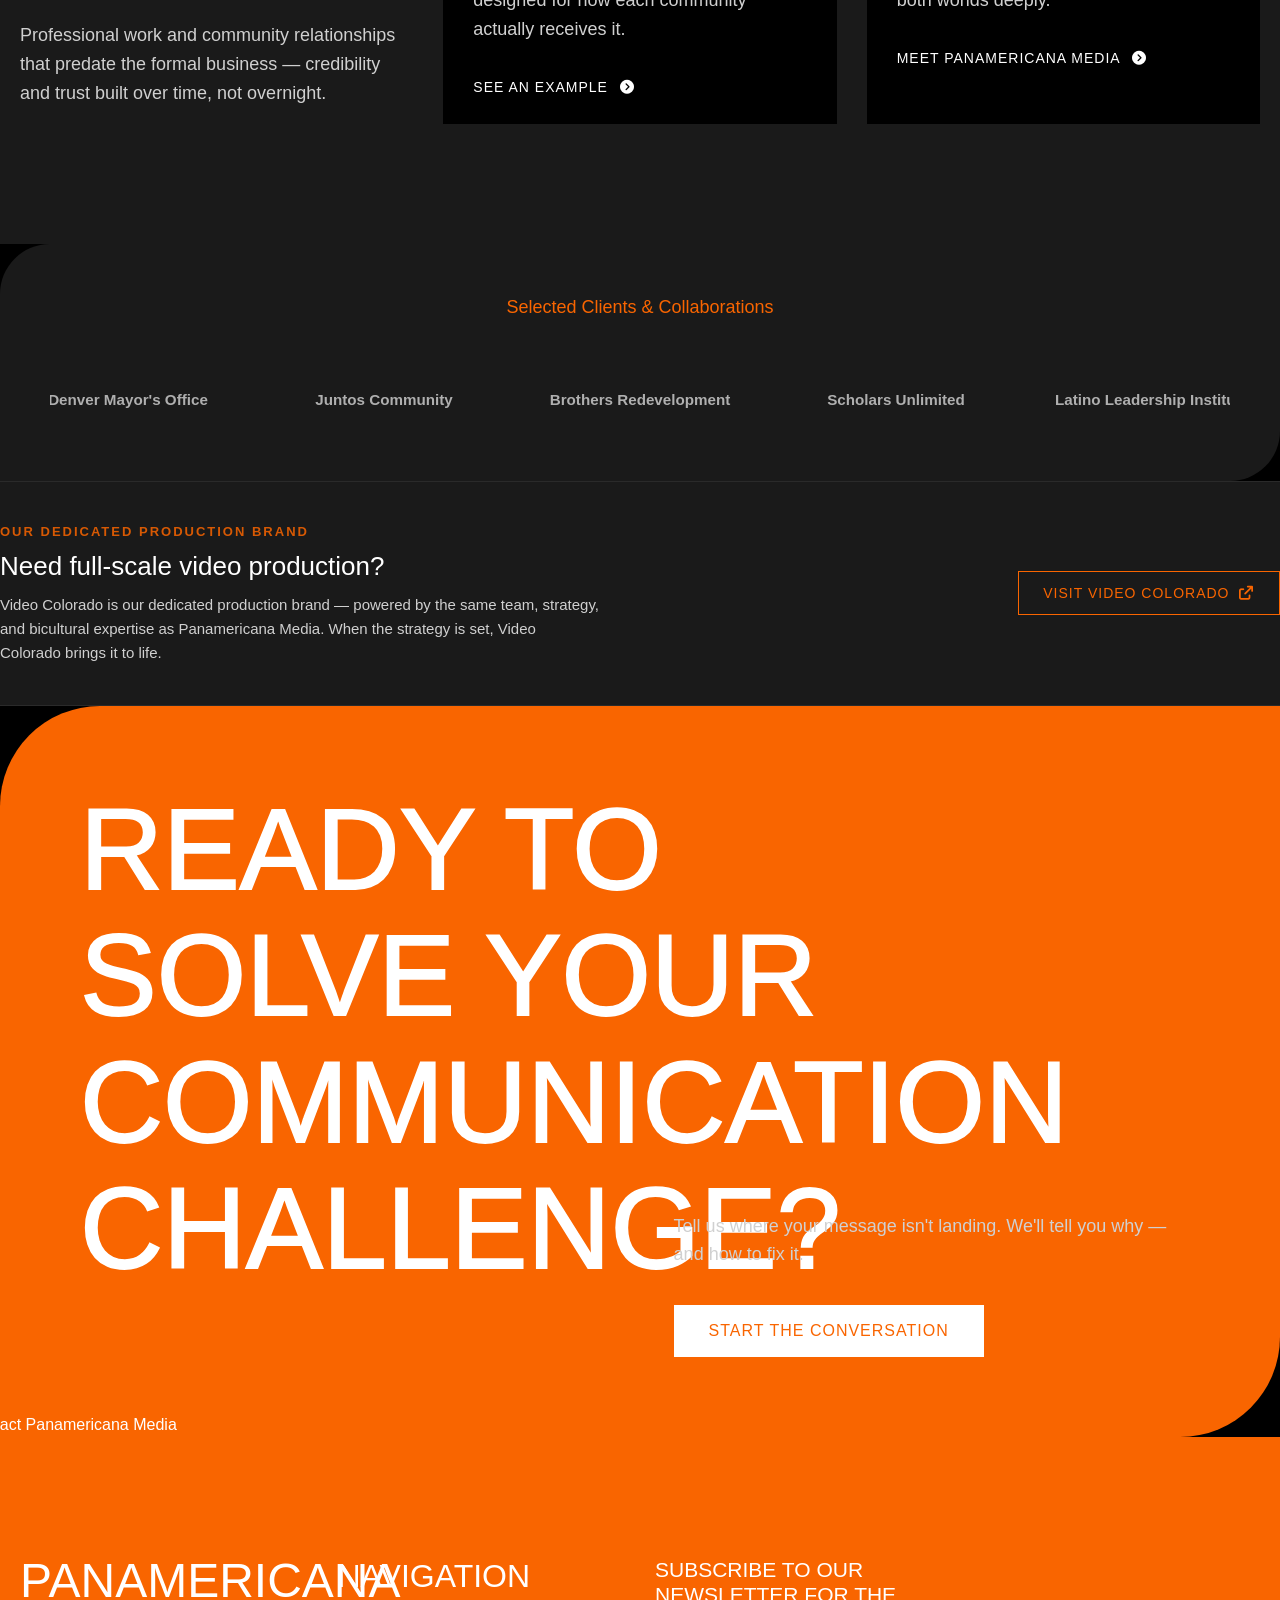
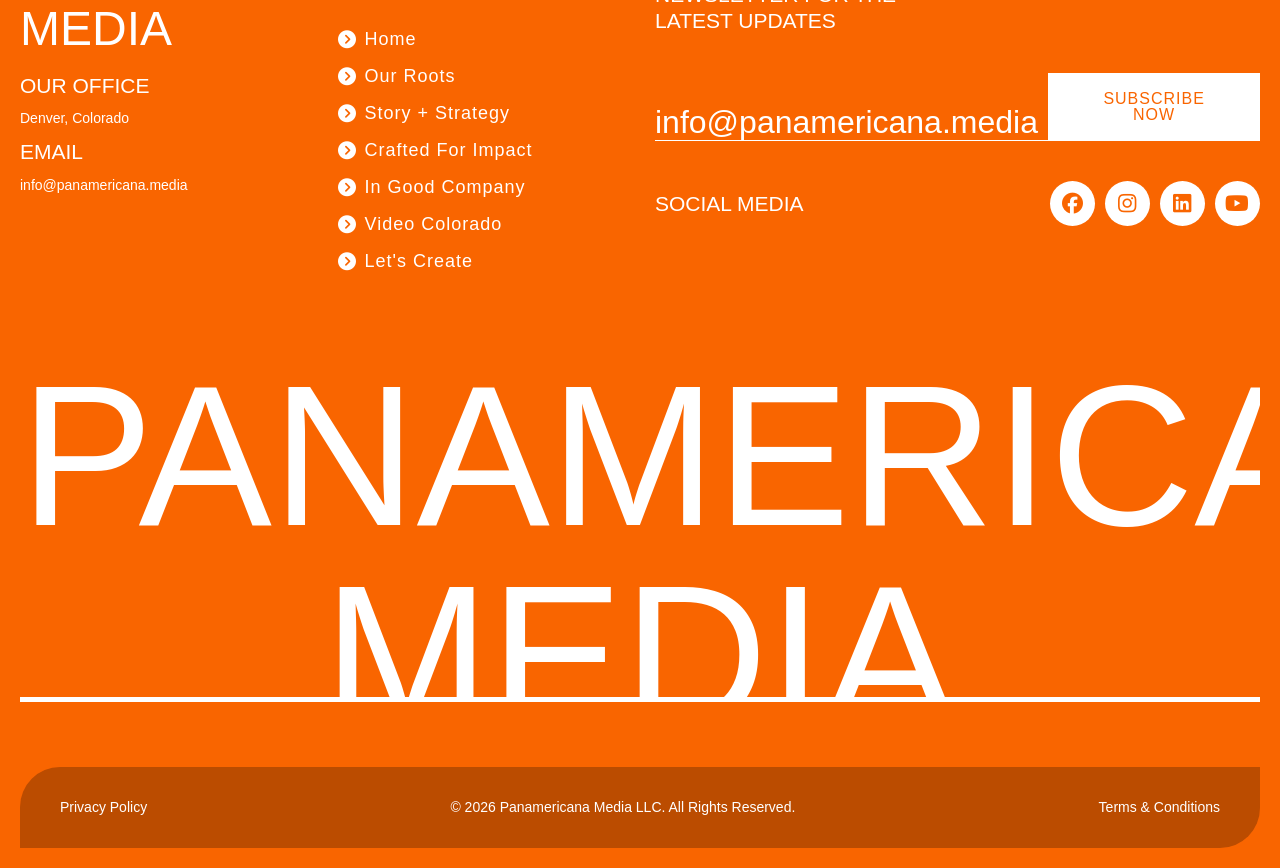
==== commit e291576e: "Update index.html" ====
--- a/index.html
+++ b/index.html
@@ -293,7 +293,7 @@
                 </text>
                 <g transform="translate(100 100)">
                   <image href="./assets/images/PM_ICON_WHITE.svg"class="core-service__circle-logo-image"
-                    width="100" height="100" x="-50" y="-50" preserveAspectRatio="xMidYMid meet" />
+                    width="70" height="70" x="-35" y="-35" preserveAspectRatio="xMidYMid meet" />
                 </g>
               </svg>
             </div>
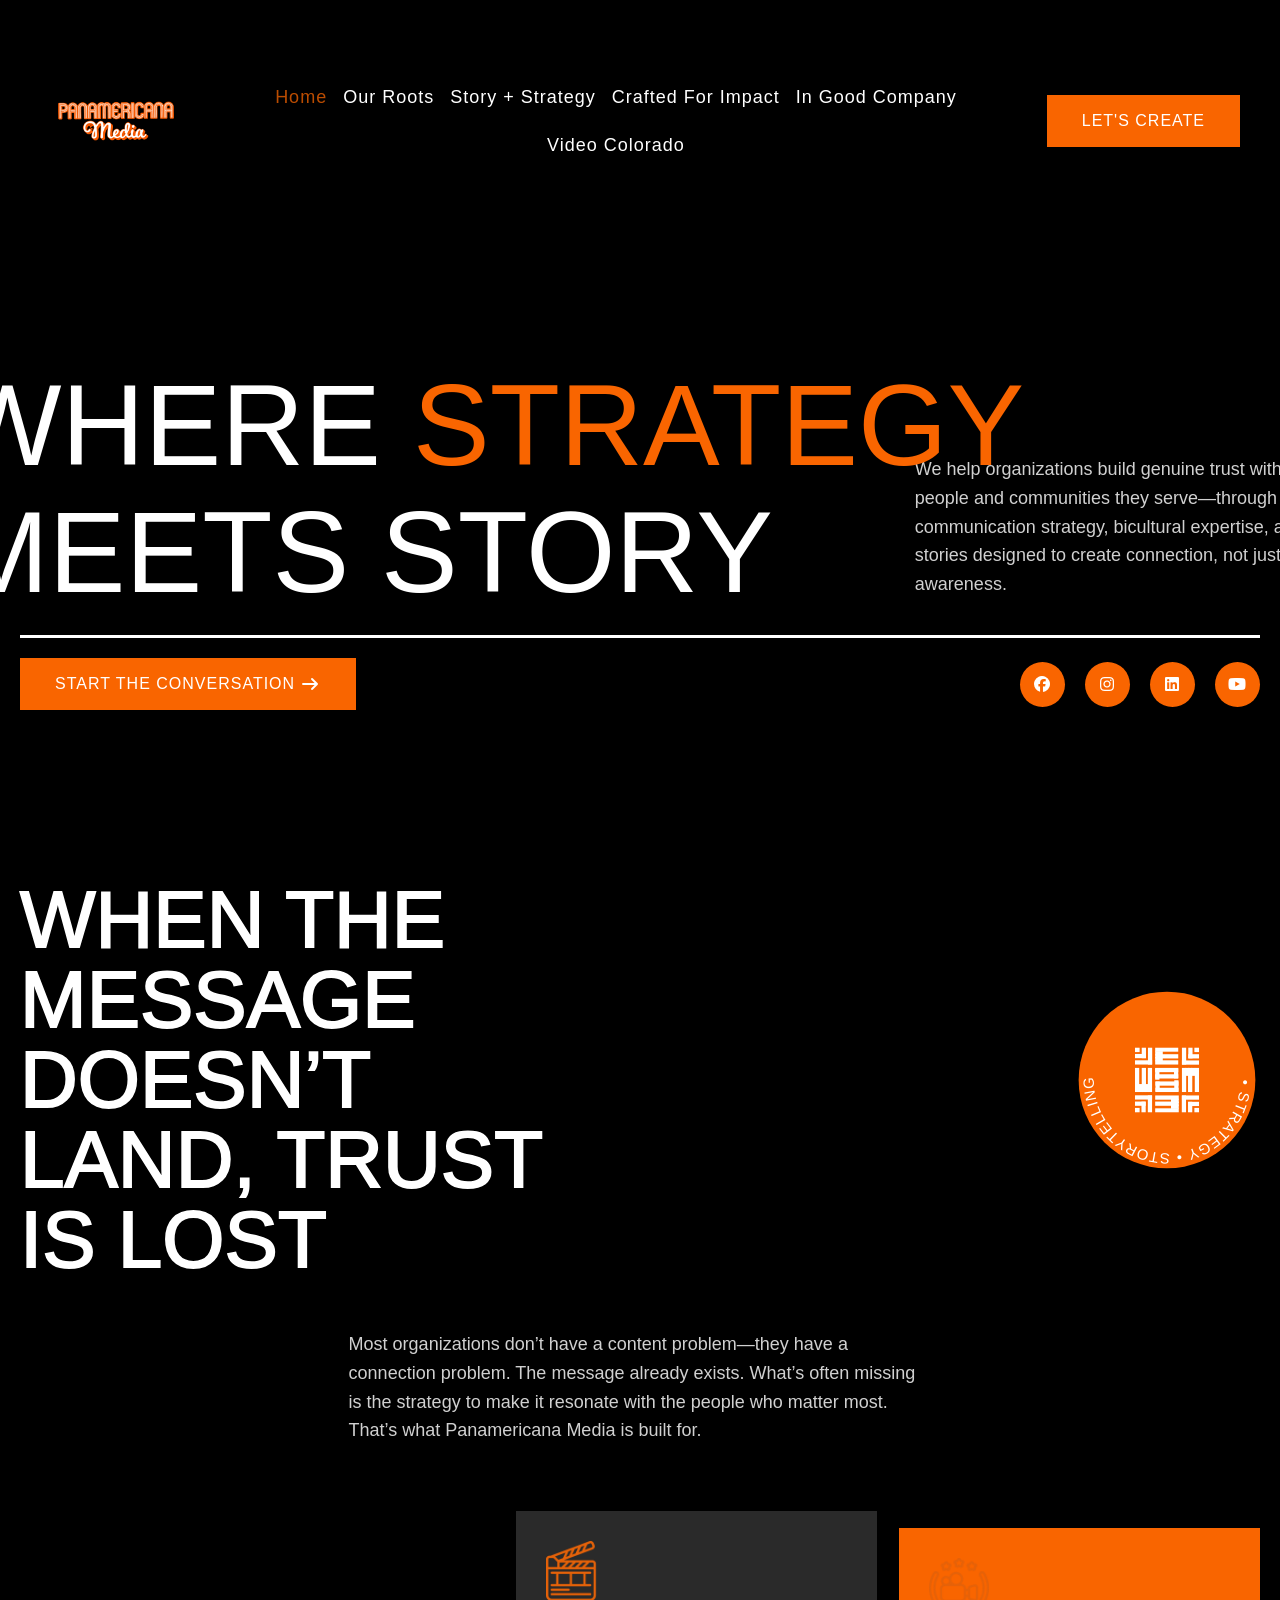
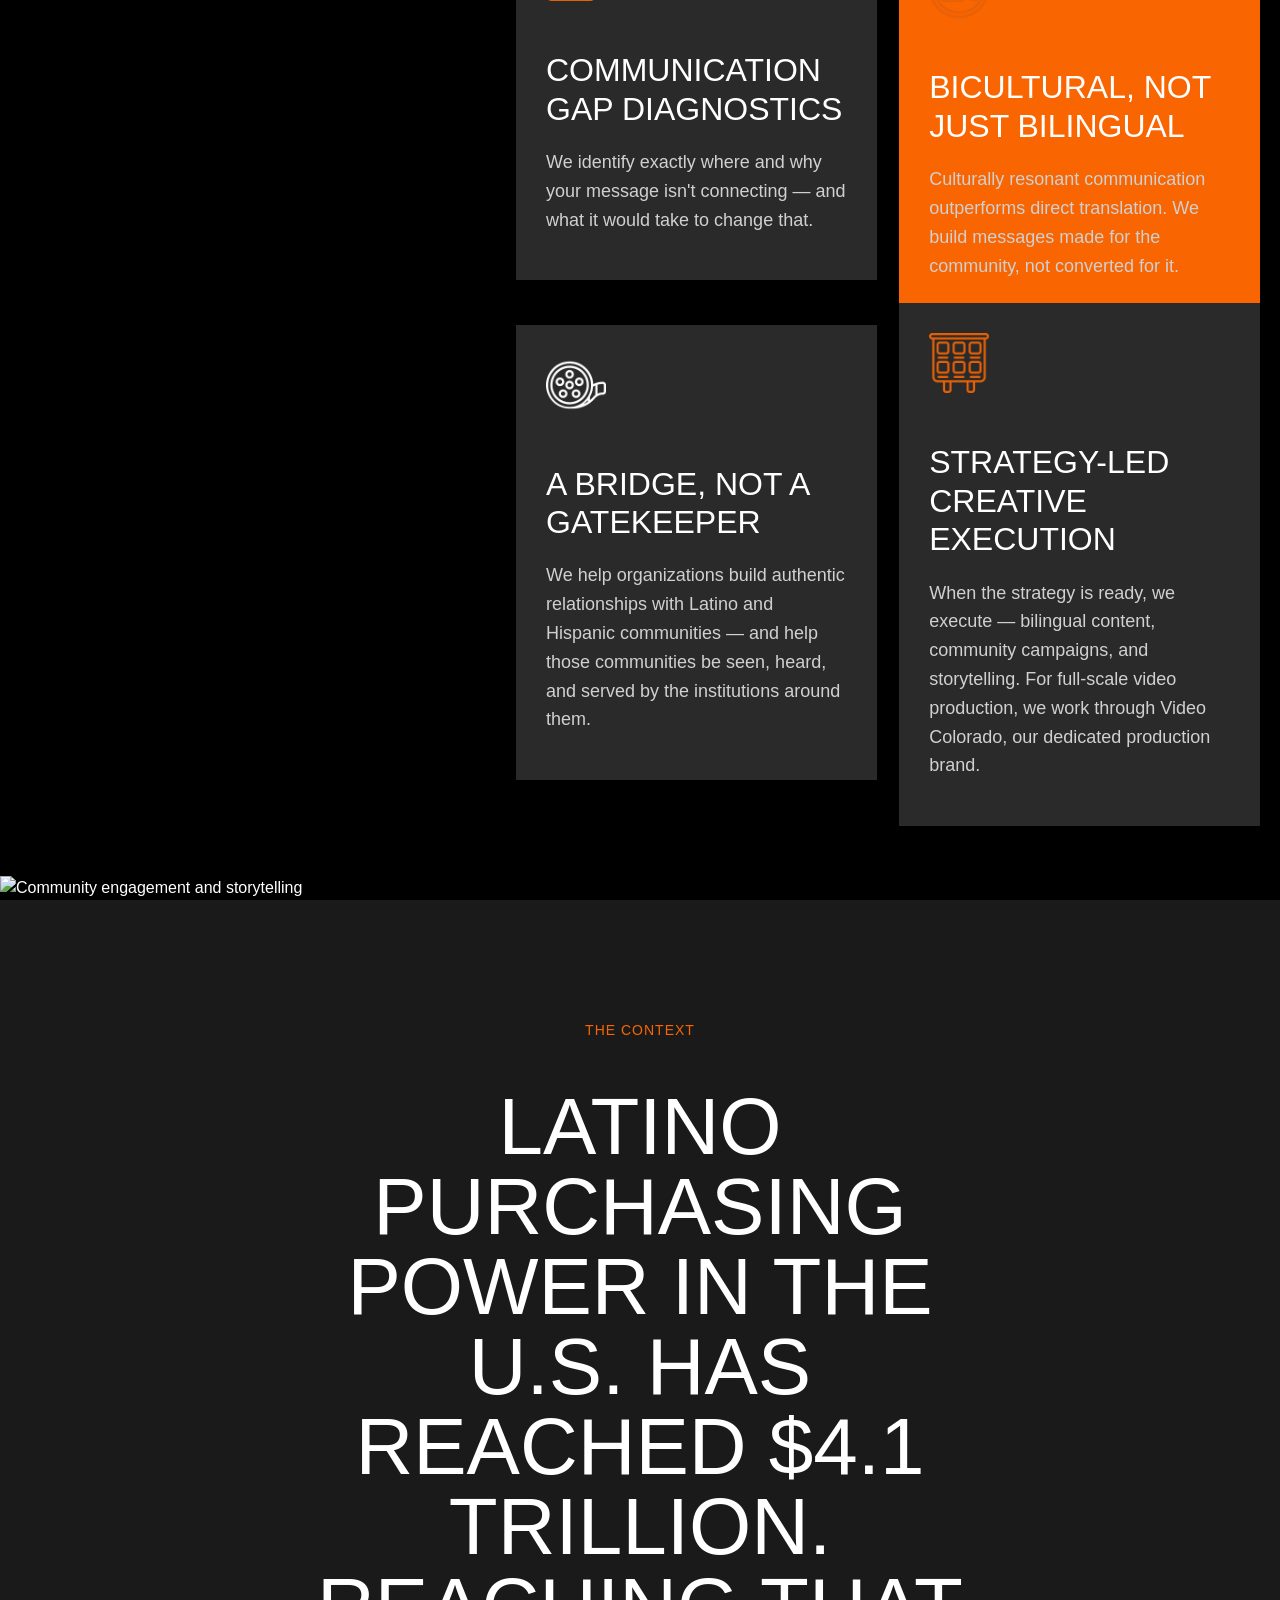
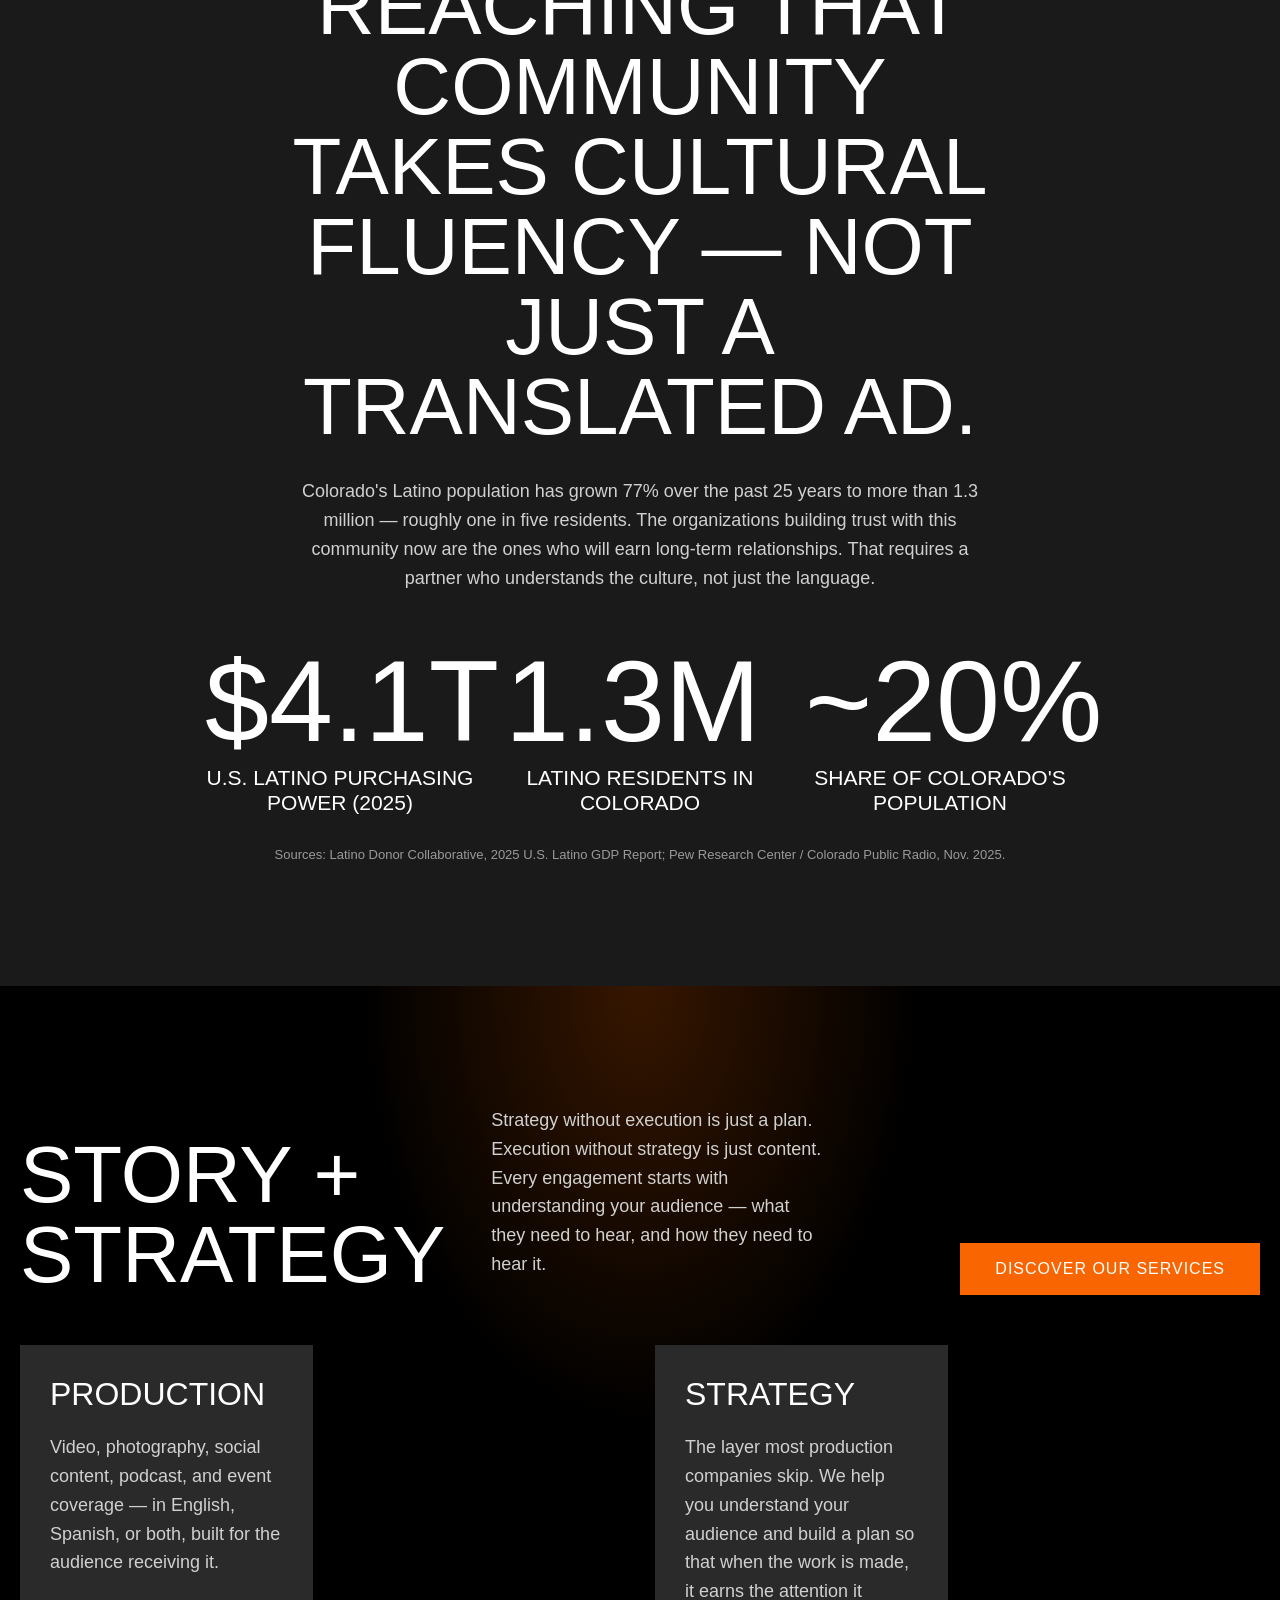
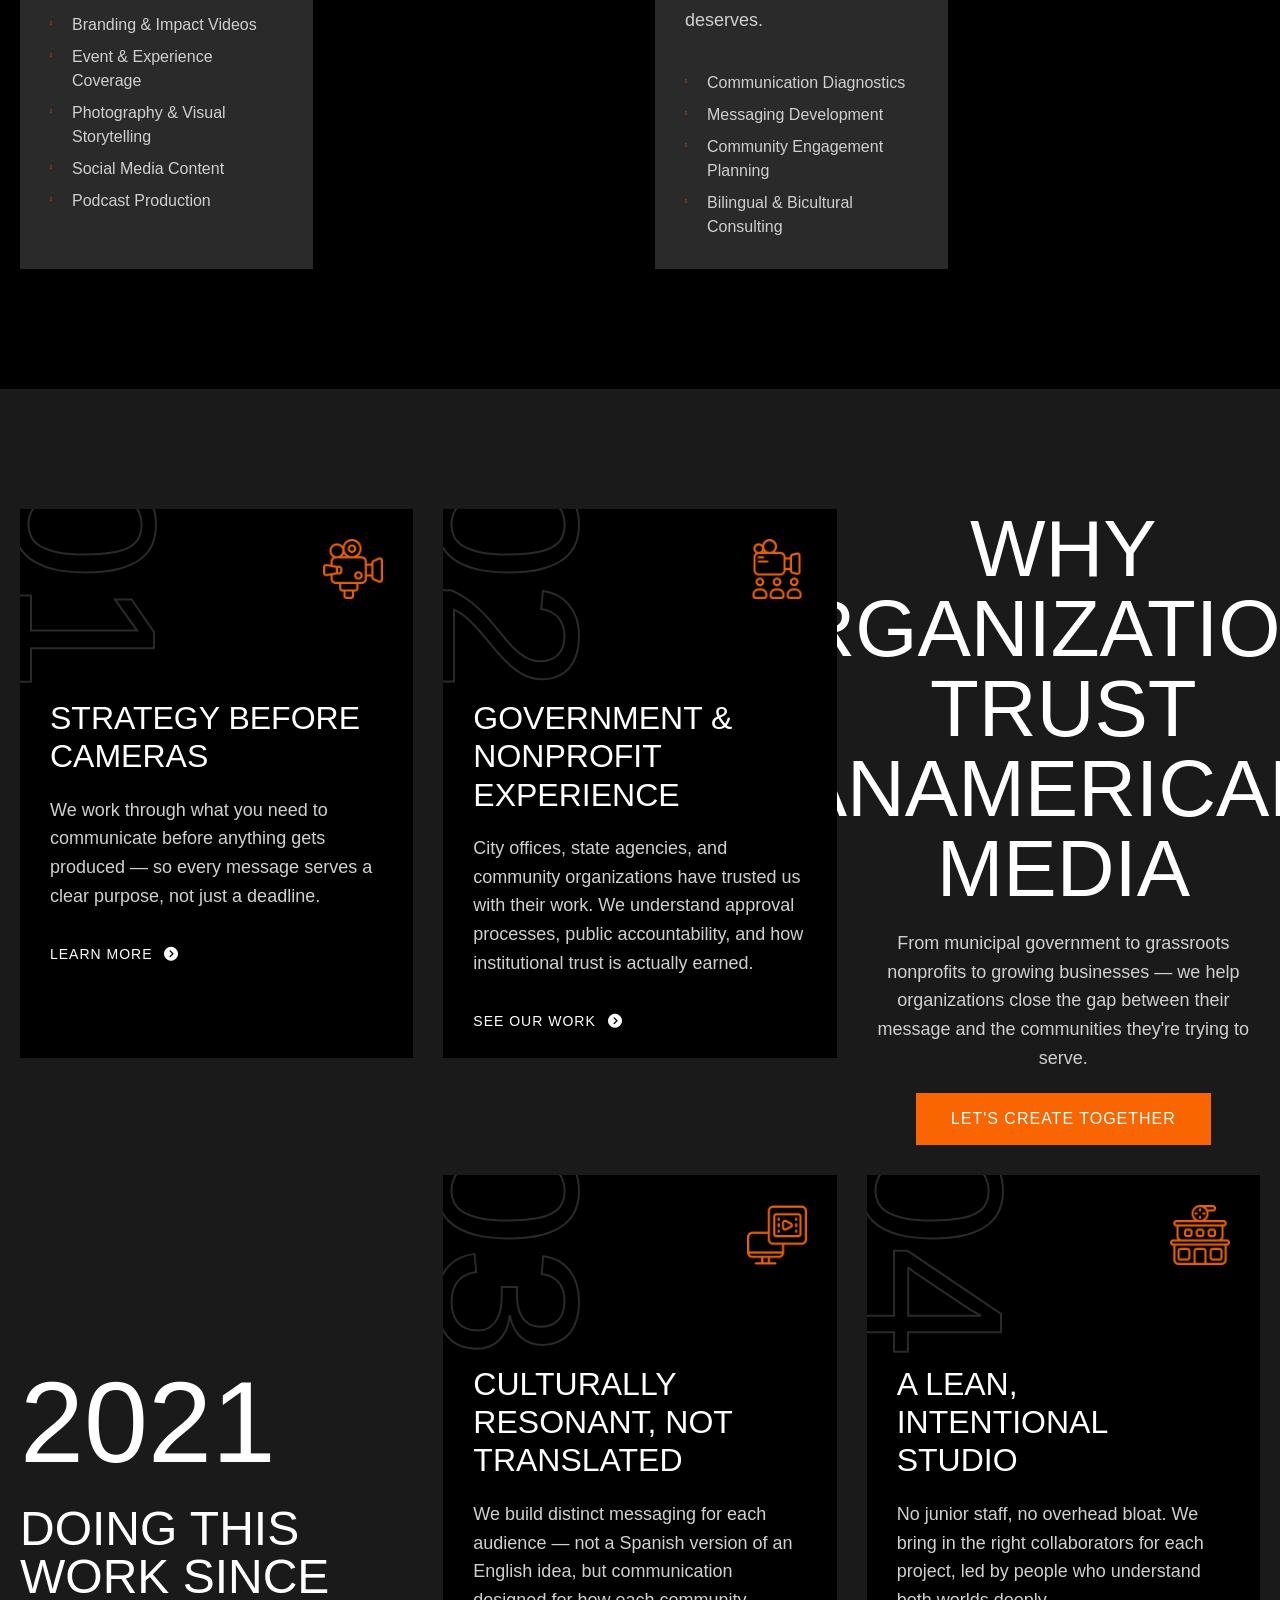
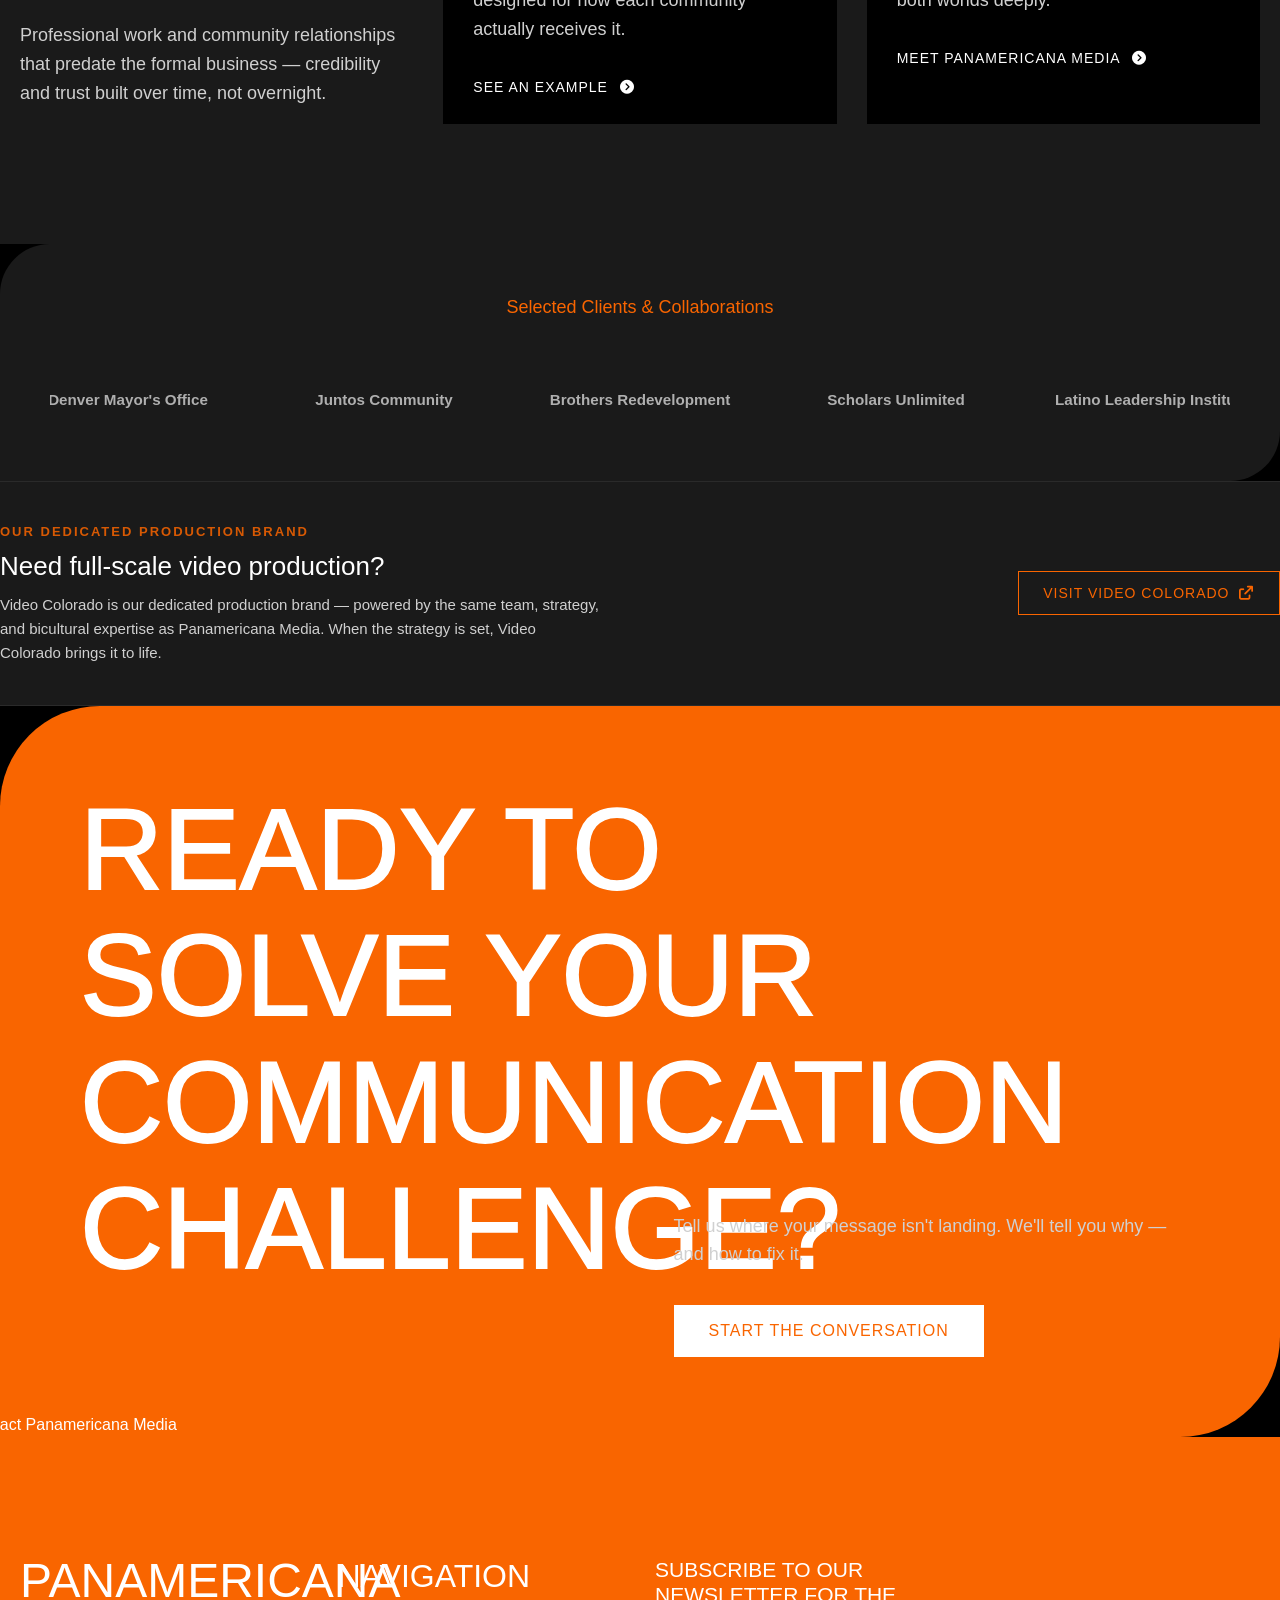
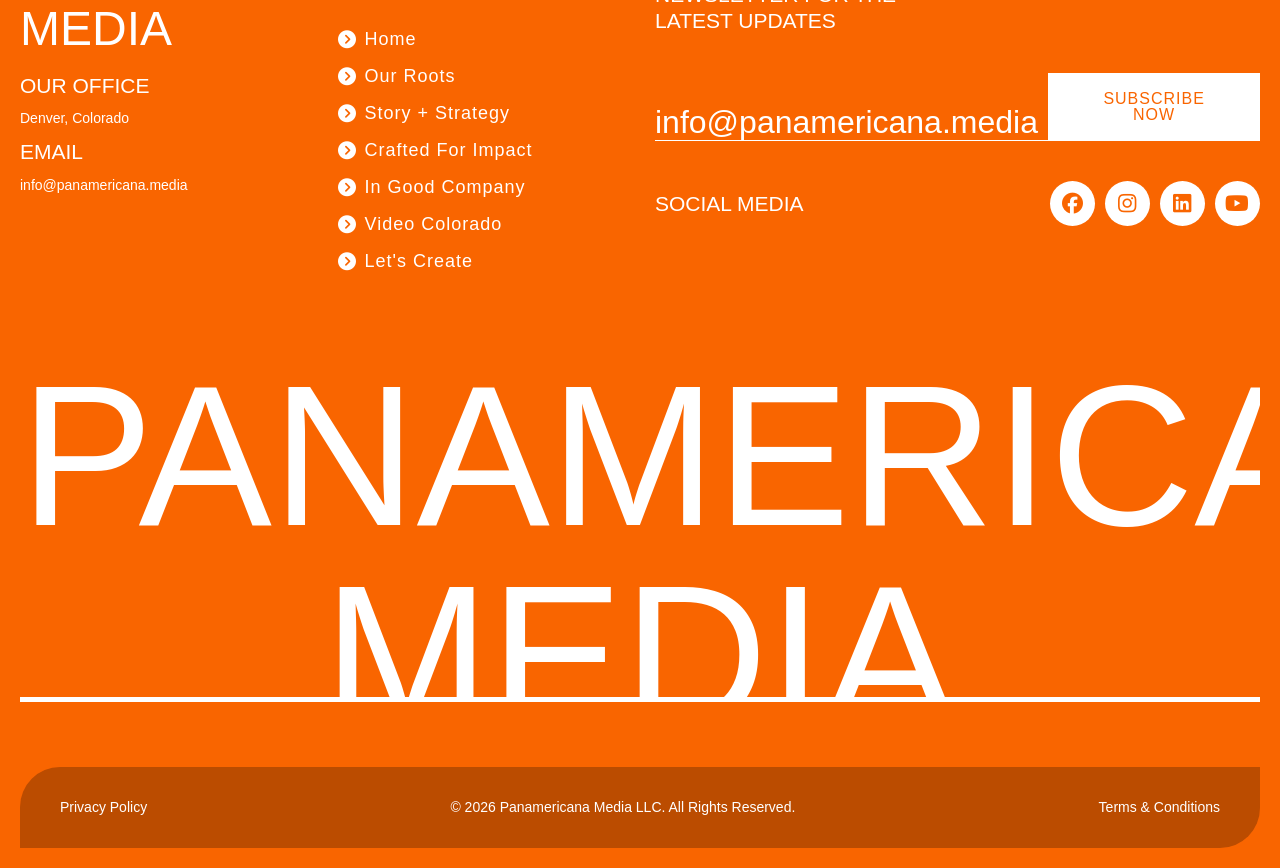
==== commit 0e13d67b: "Update index.html" ====
--- a/index.html
+++ b/index.html
@@ -284,11 +284,11 @@
             <div class="core-service__circle-logo">
               <svg viewBox="0 0 200 200" xmlns="http://www.w3.org/2000/svg" role="img" aria-labelledby="circleLogoTitle">
                 <title id="circleLogoTitle">Panamericana Media</title>
-                <defs><path id="textcircle" d="M100,100 m-80,0 a80,80 0 1,1 160,0 a80,80 0 1,1 -160,0" /></defs>
+                <defs><path id="textcircle" d="M100,100 m-88,0 a88,88 0 1,1 176,0 a88,88 0 1,1 -176,0" /></defs>
                 <circle cx="100" cy="100" r="95"></circle>
                 <text dy="5">
-                  <textPath xlink:href="#textcircle" class="core-service__circle-logo-title" startOffset="0%">
-                    • STRATEGY • COMMUNICATION • COMMUNITY
+                  <textPath xlink:href="#textcircle" class="core-service__circle-logo-title" startOffset="50%">
+                    • STRATEGY • STORYTELLING • COMMUNITY • COMMUNICATION • CULTURE • TRUST • CREATIVITY • IMPACT 
                   </textPath>
                 </text>
                 <g transform="translate(100 100)">
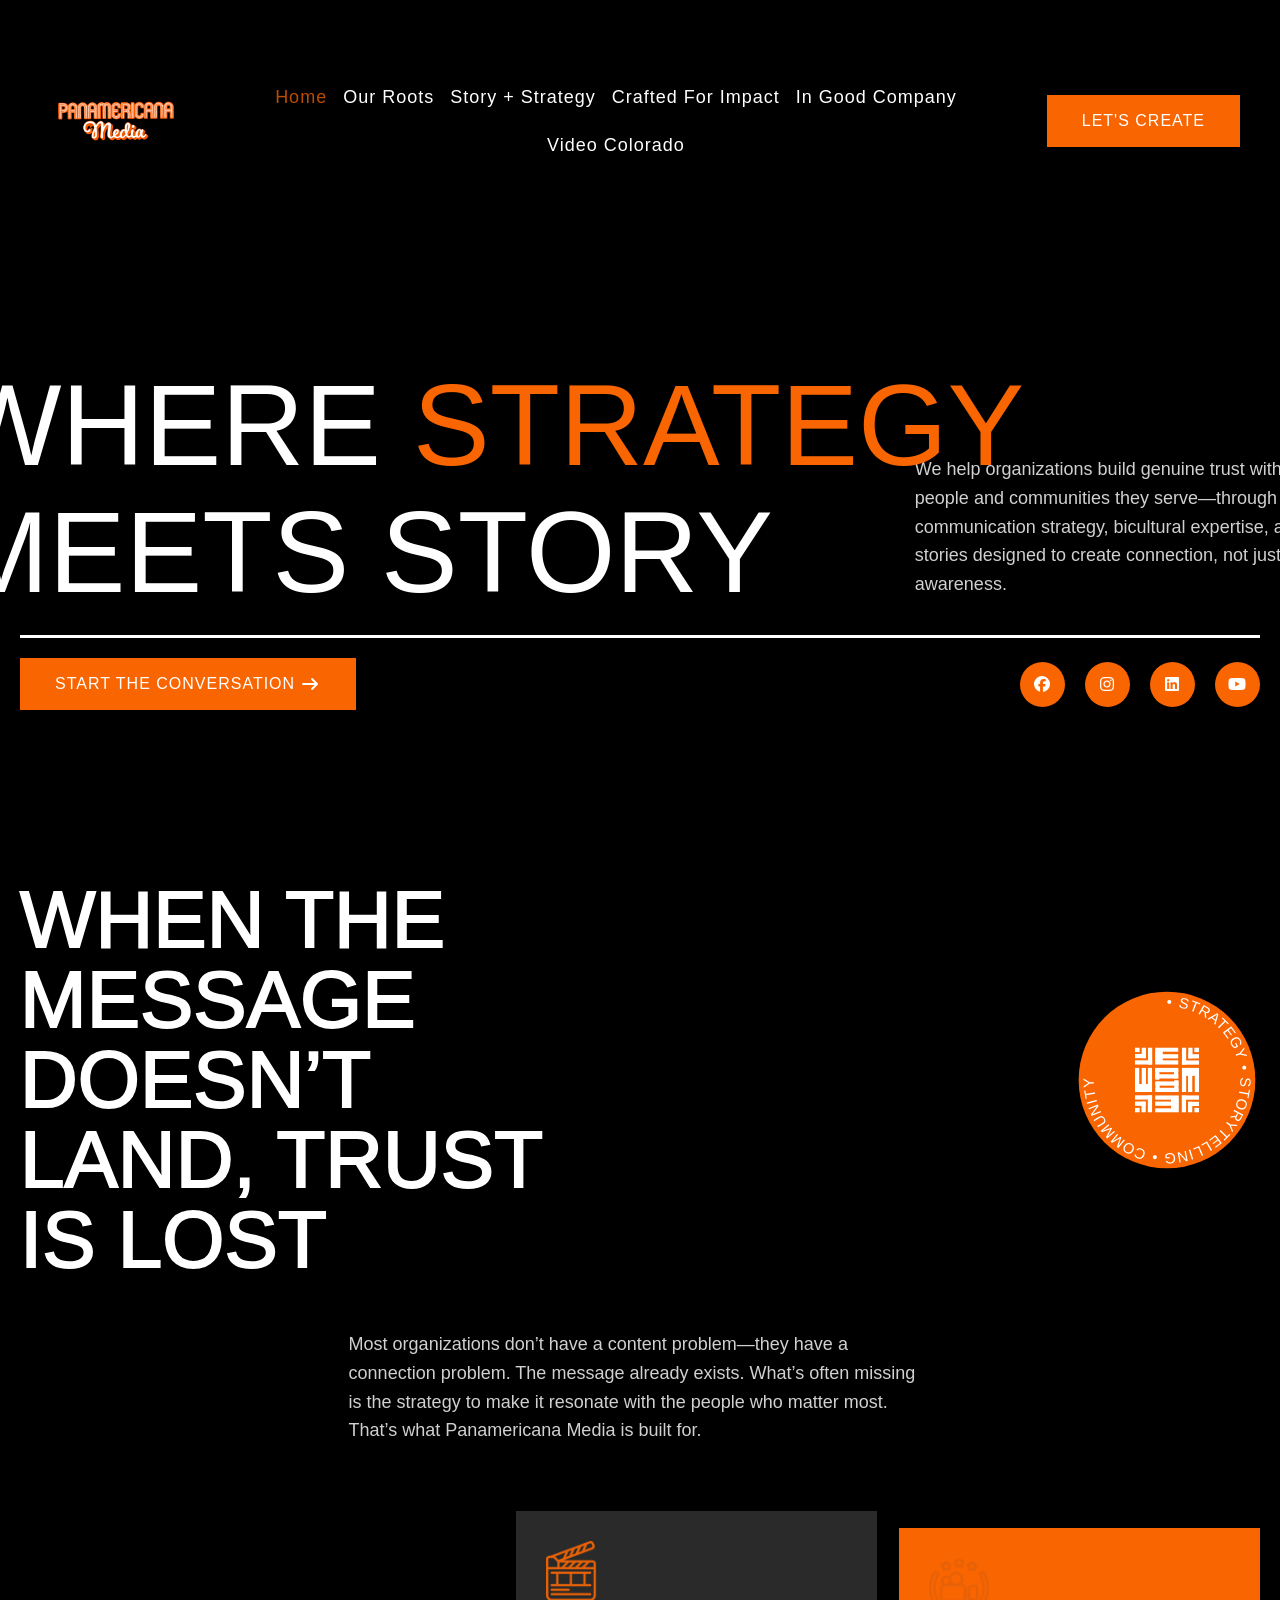
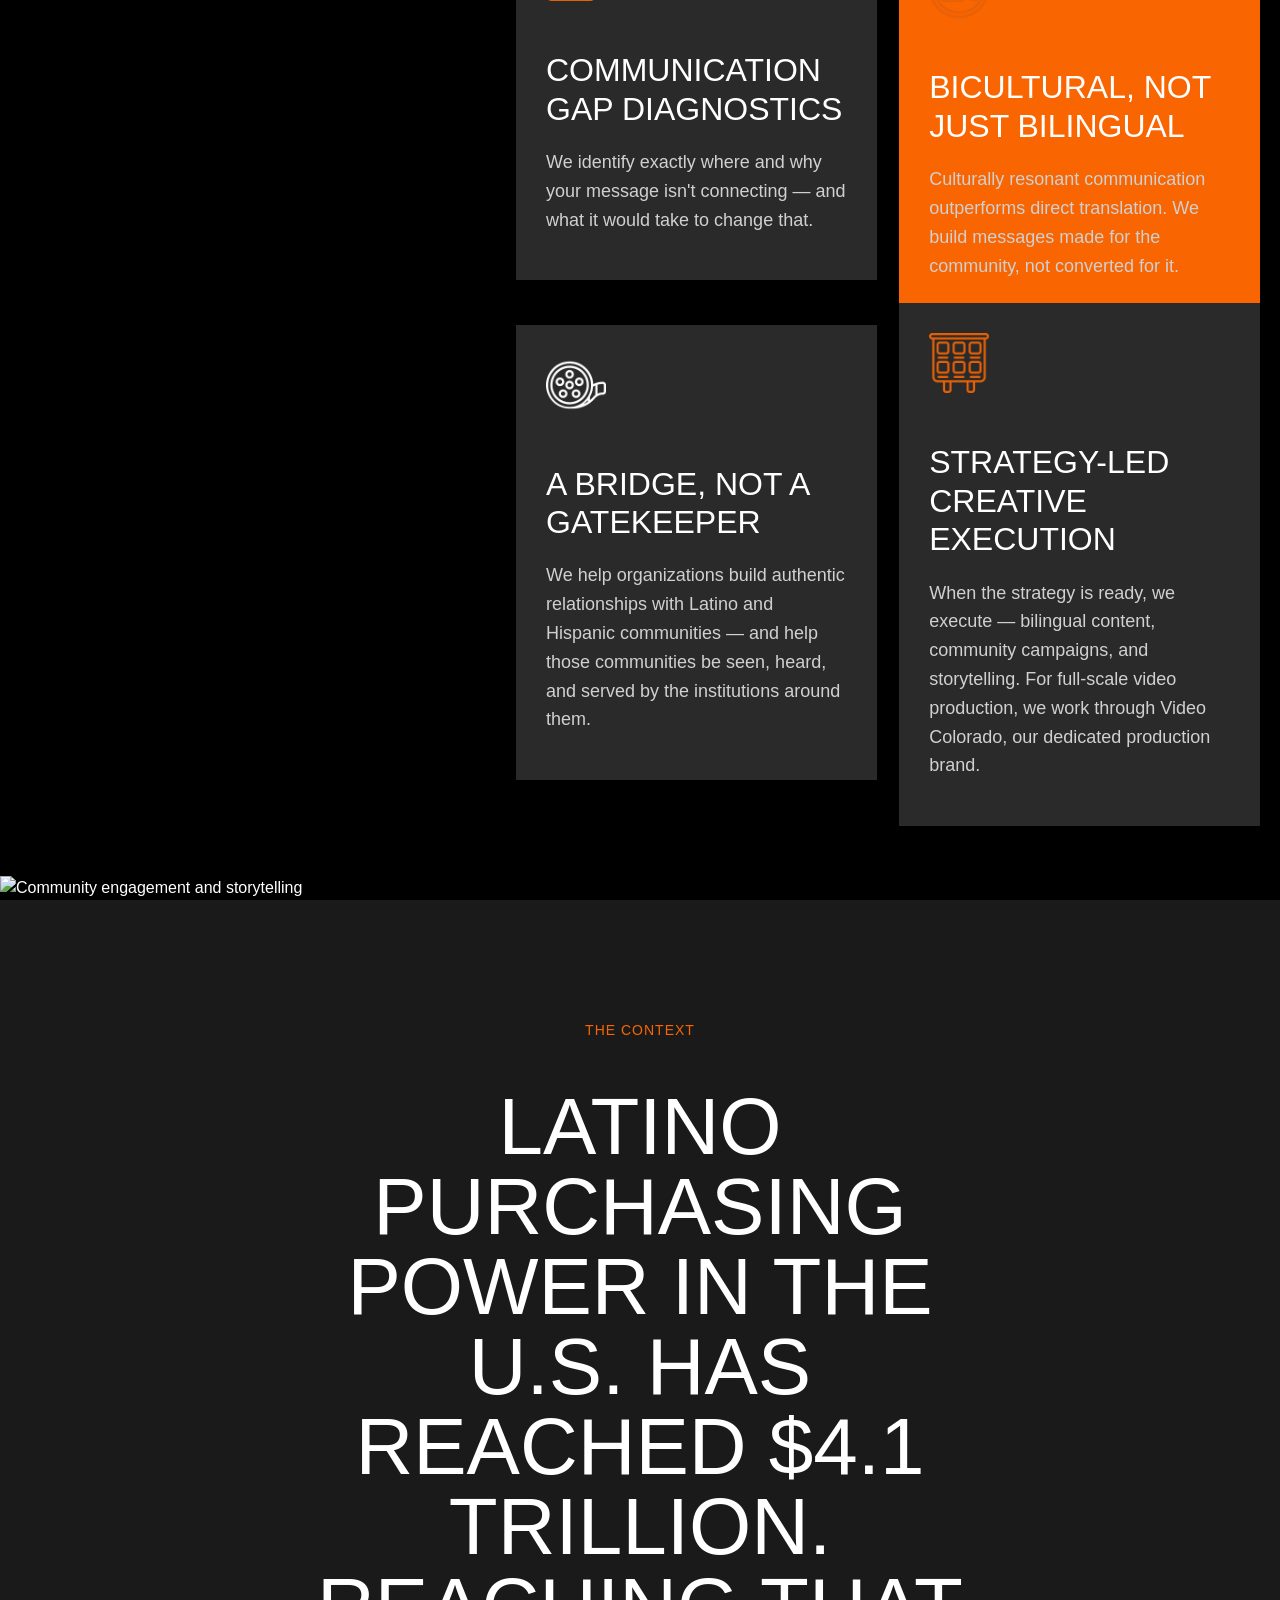
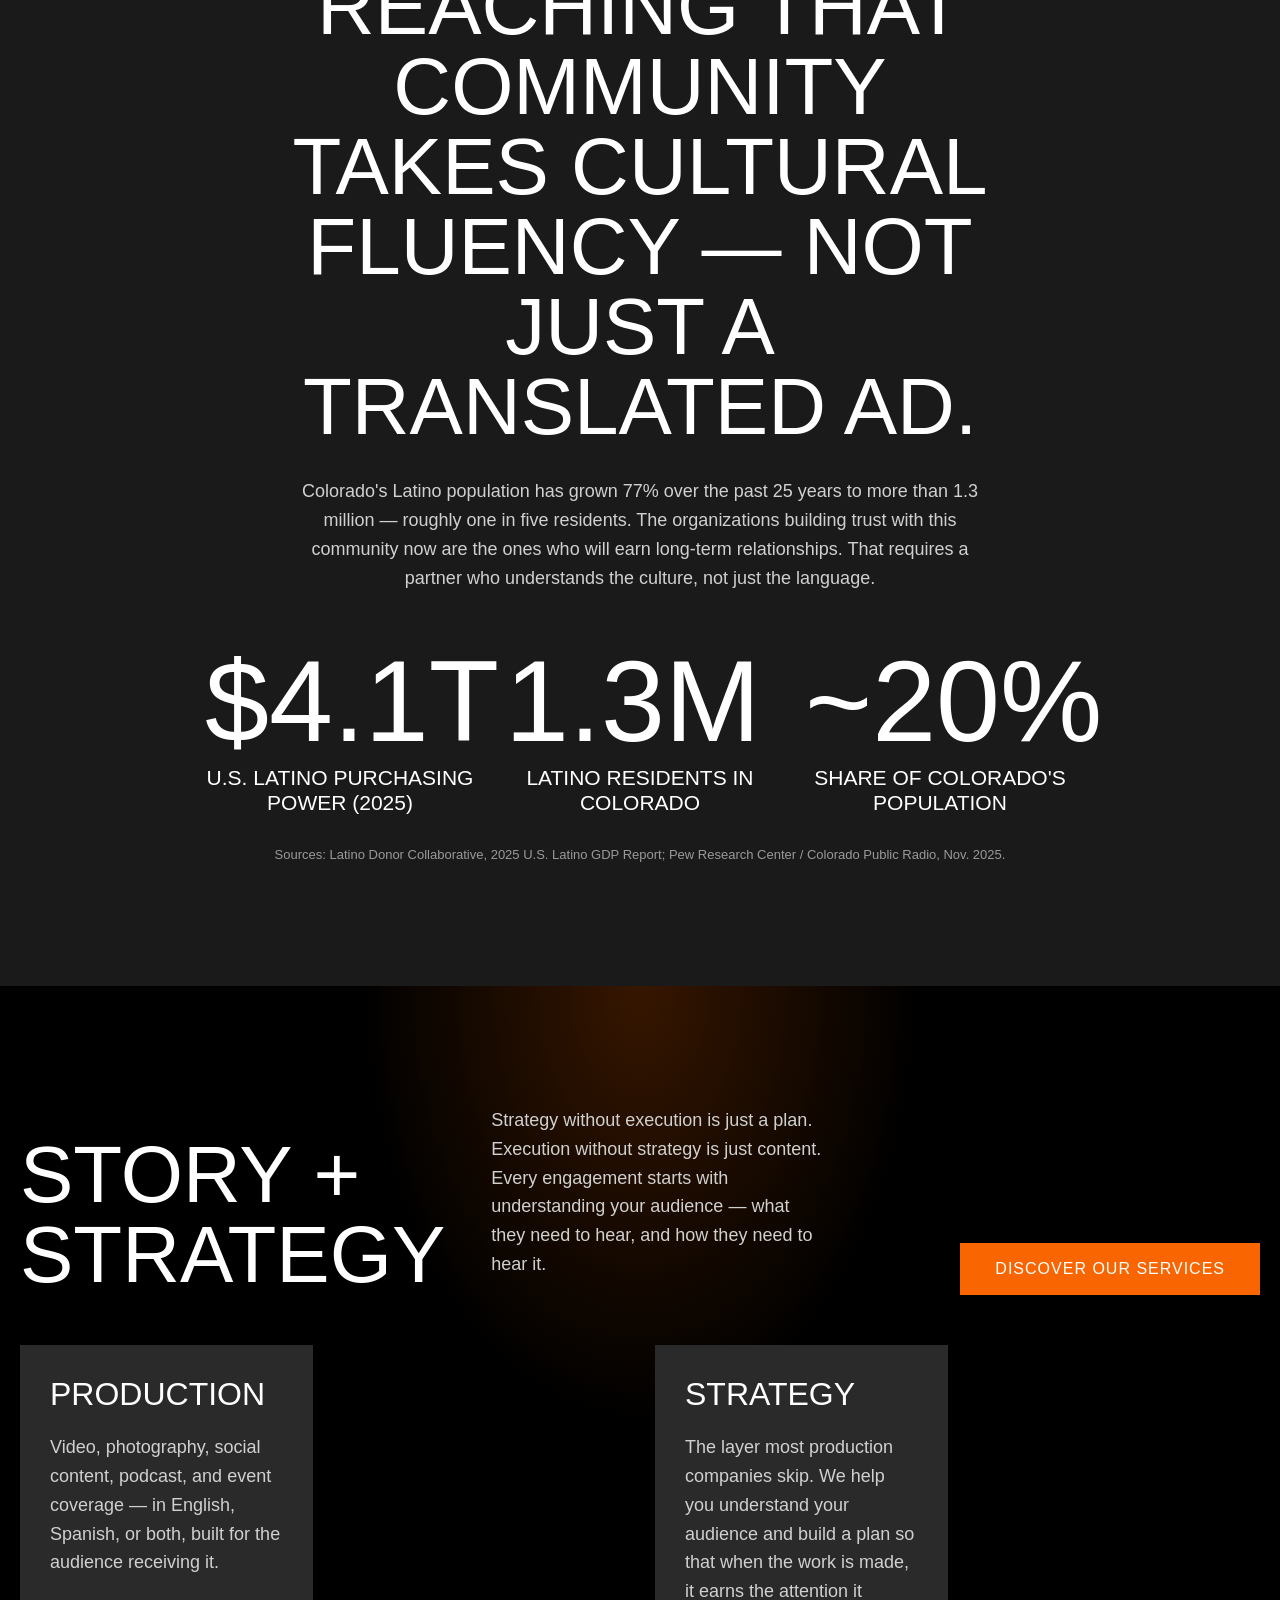
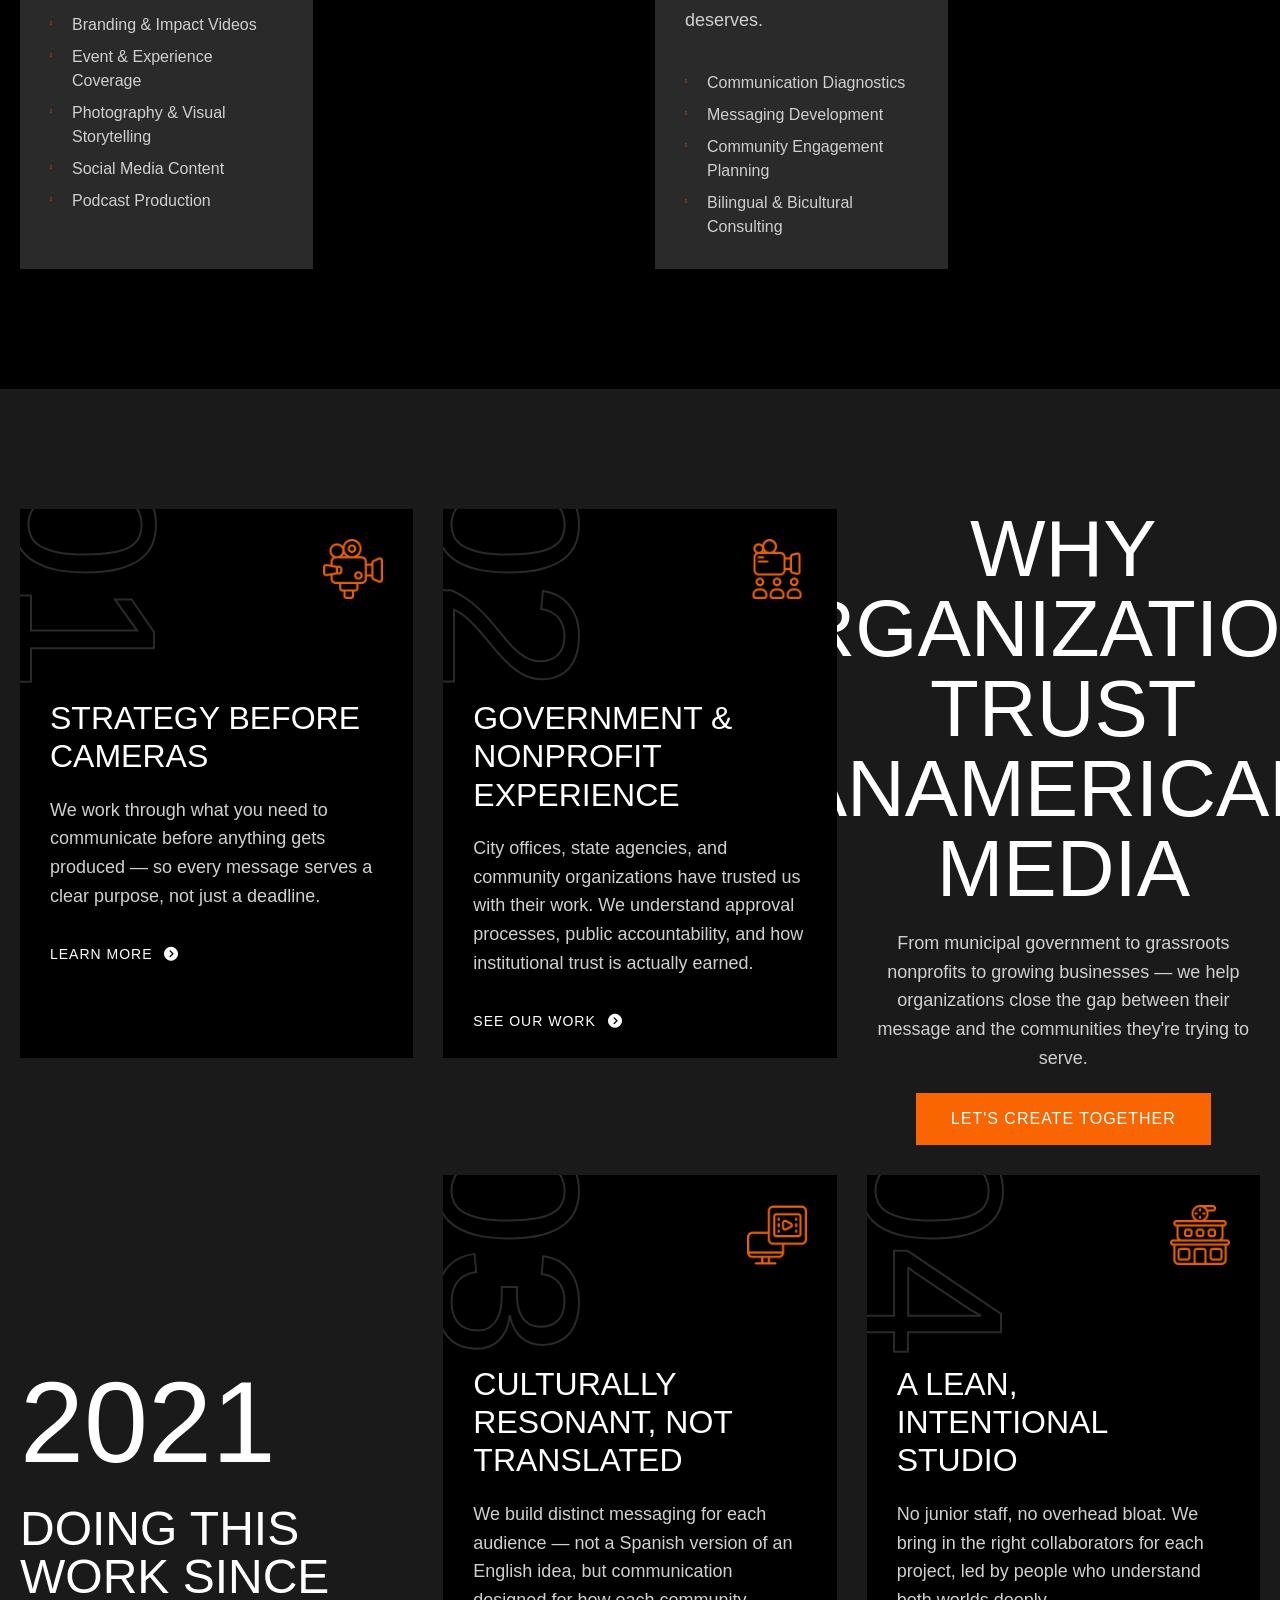
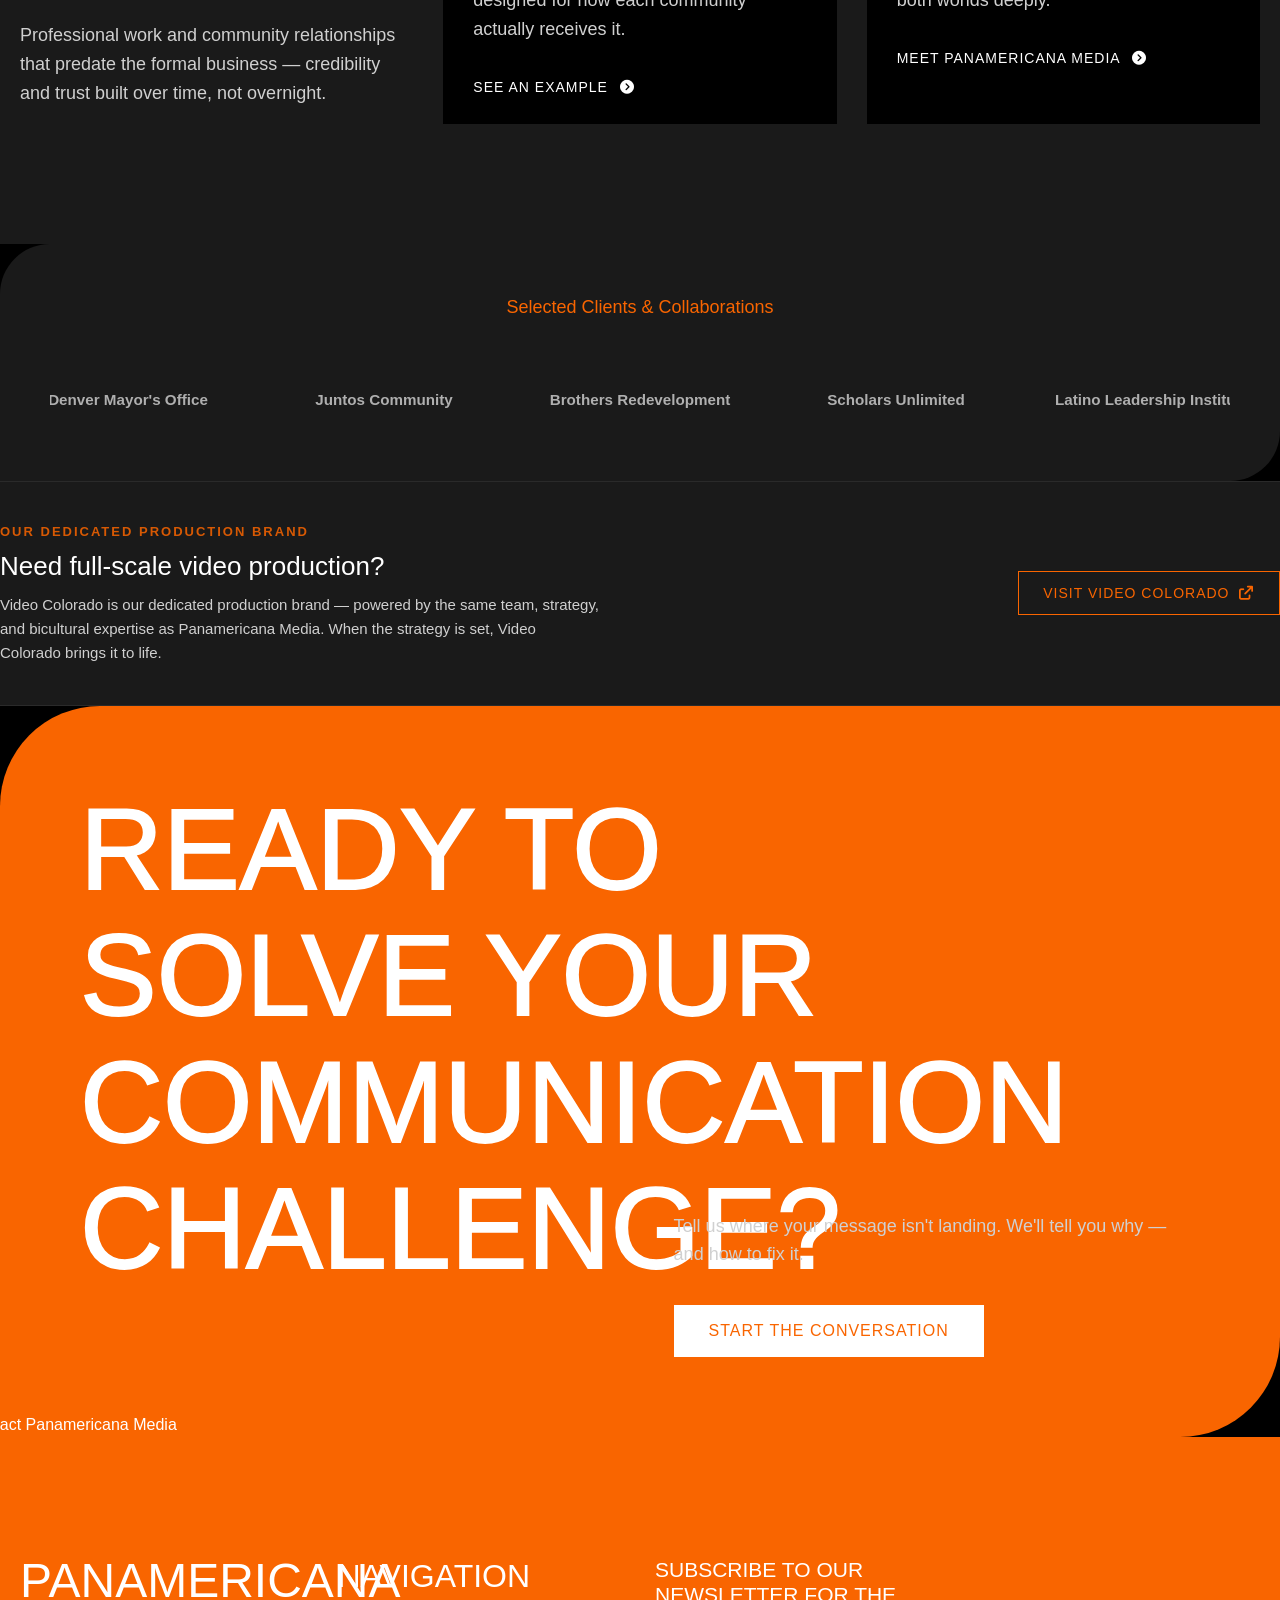
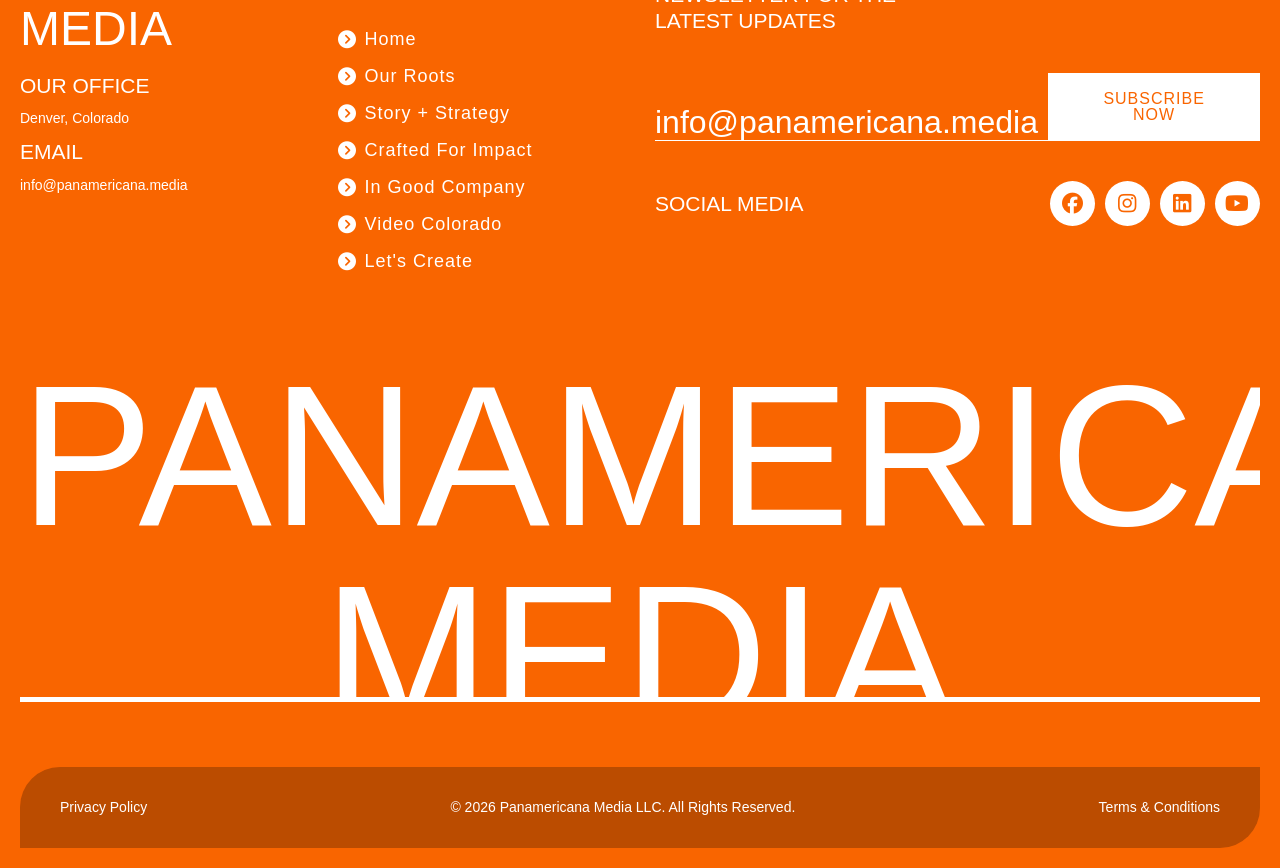
==== commit fa7b2814: "Update index.html" ====
--- a/index.html
+++ b/index.html
@@ -287,7 +287,7 @@
                 <defs><path id="textcircle" d="M100,100 m-88,0 a88,88 0 1,1 176,0 a88,88 0 1,1 -176,0" /></defs>
                 <circle cx="100" cy="100" r="95"></circle>
                 <text dy="5">
-                  <textPath xlink:href="#textcircle" class="core-service__circle-logo-title" startOffset="50%">
+                  <textPath xlink:href="#textcircle" class="core-service__circle-logo-title" startOffset="25%">
                     • STRATEGY • STORYTELLING • COMMUNITY • COMMUNICATION • CULTURE • TRUST • CREATIVITY • IMPACT 
                   </textPath>
                 </text>
